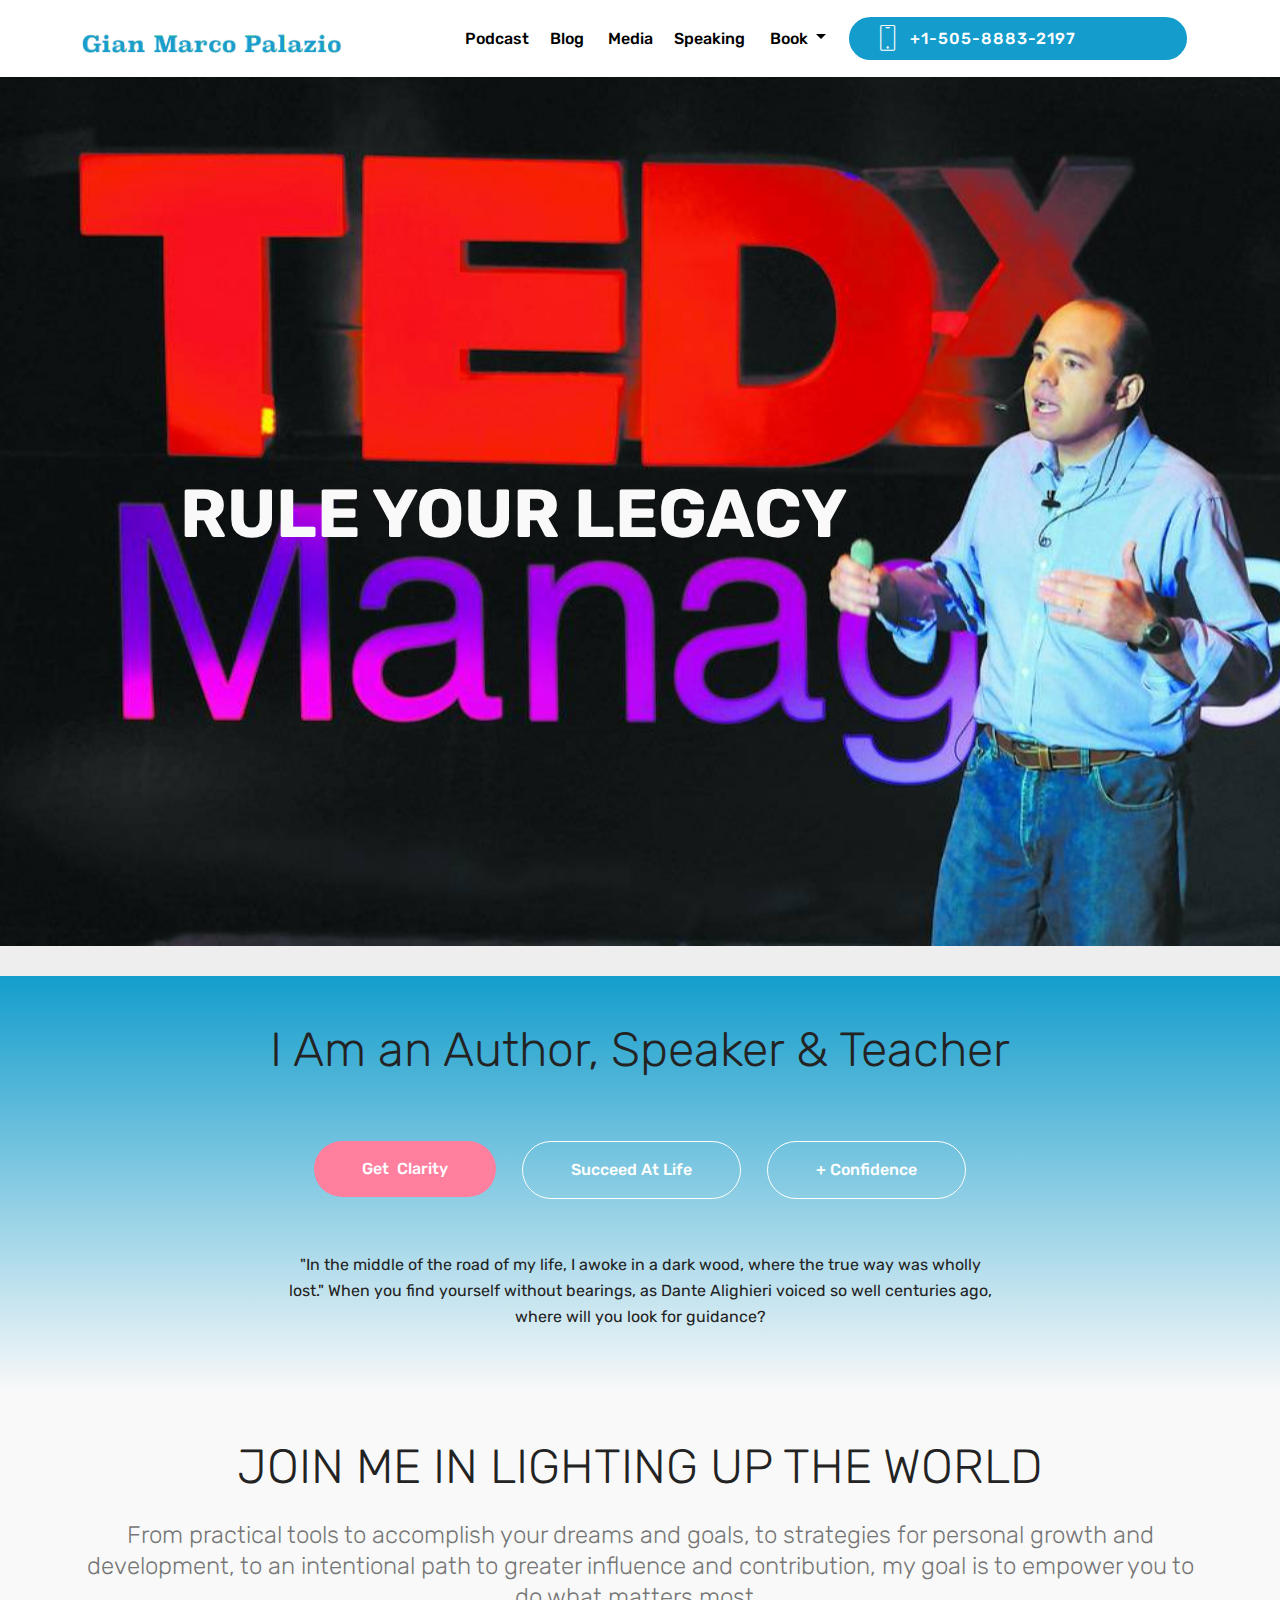
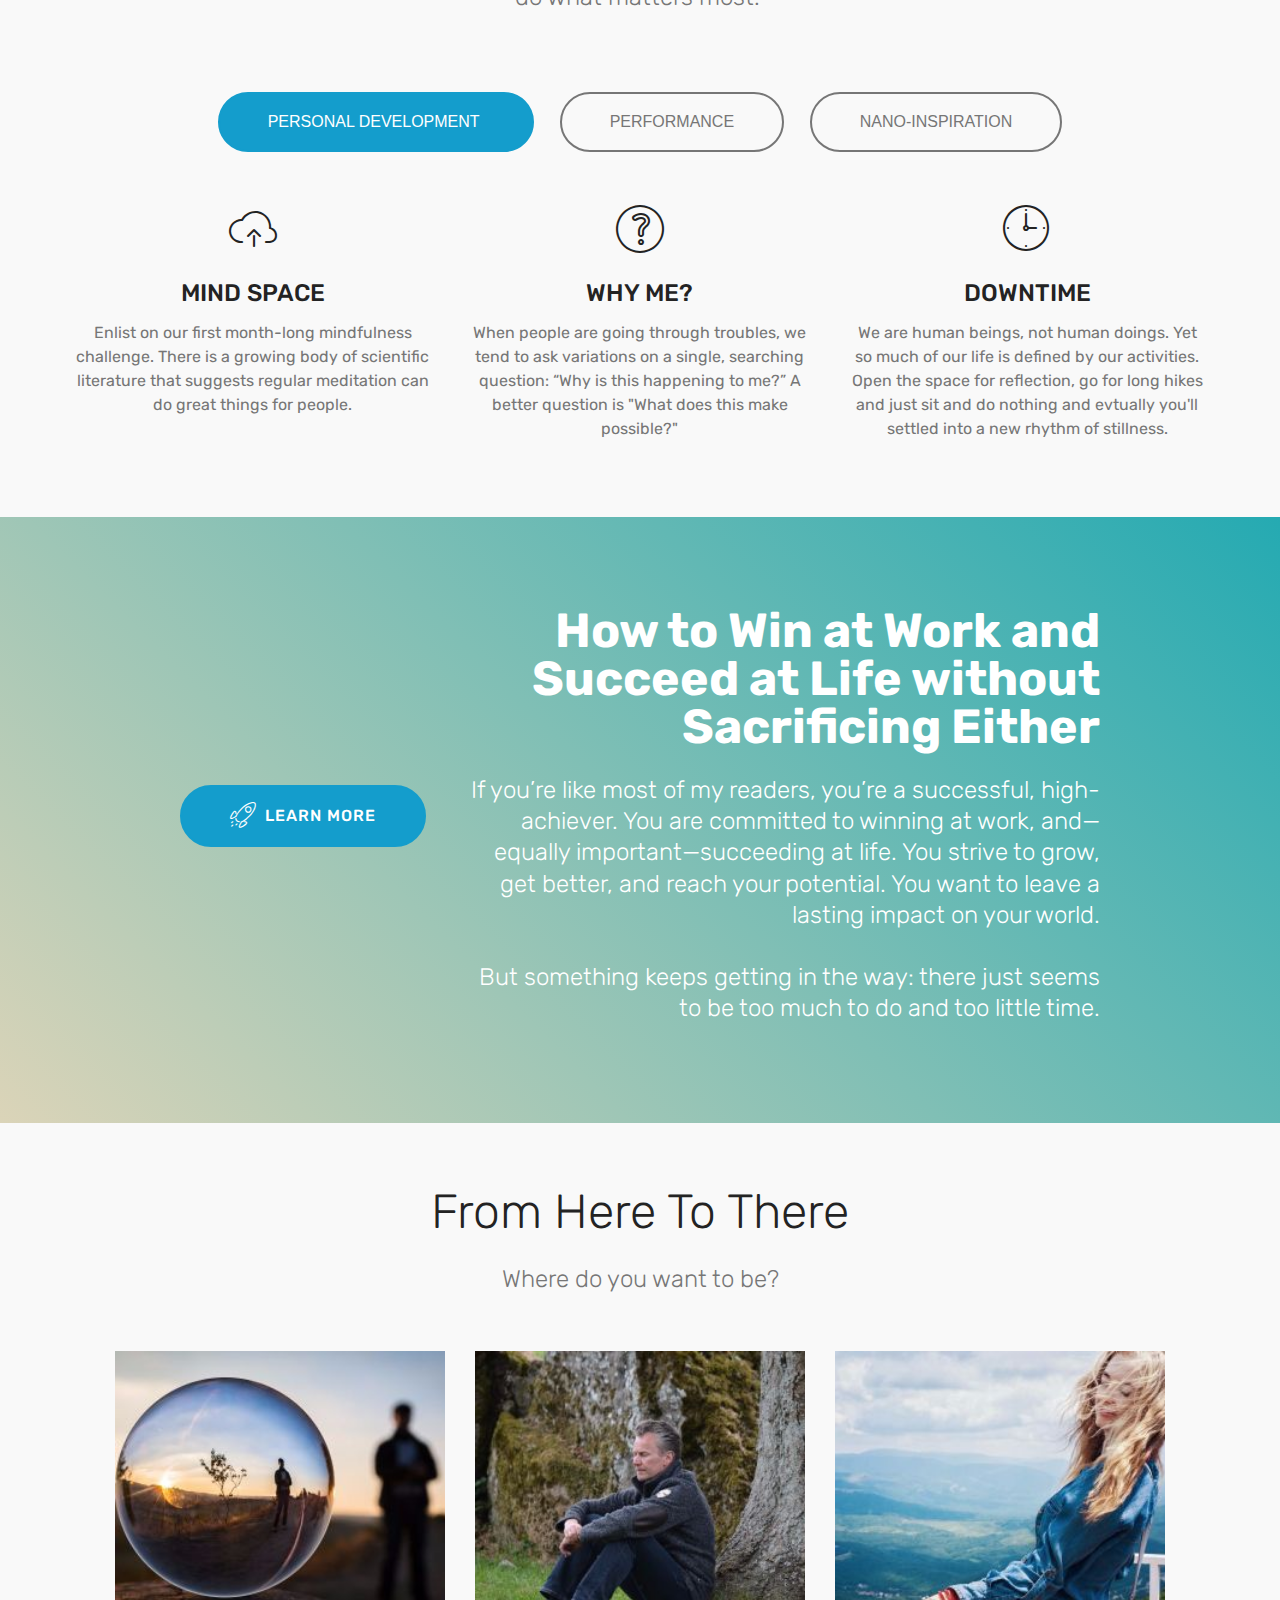
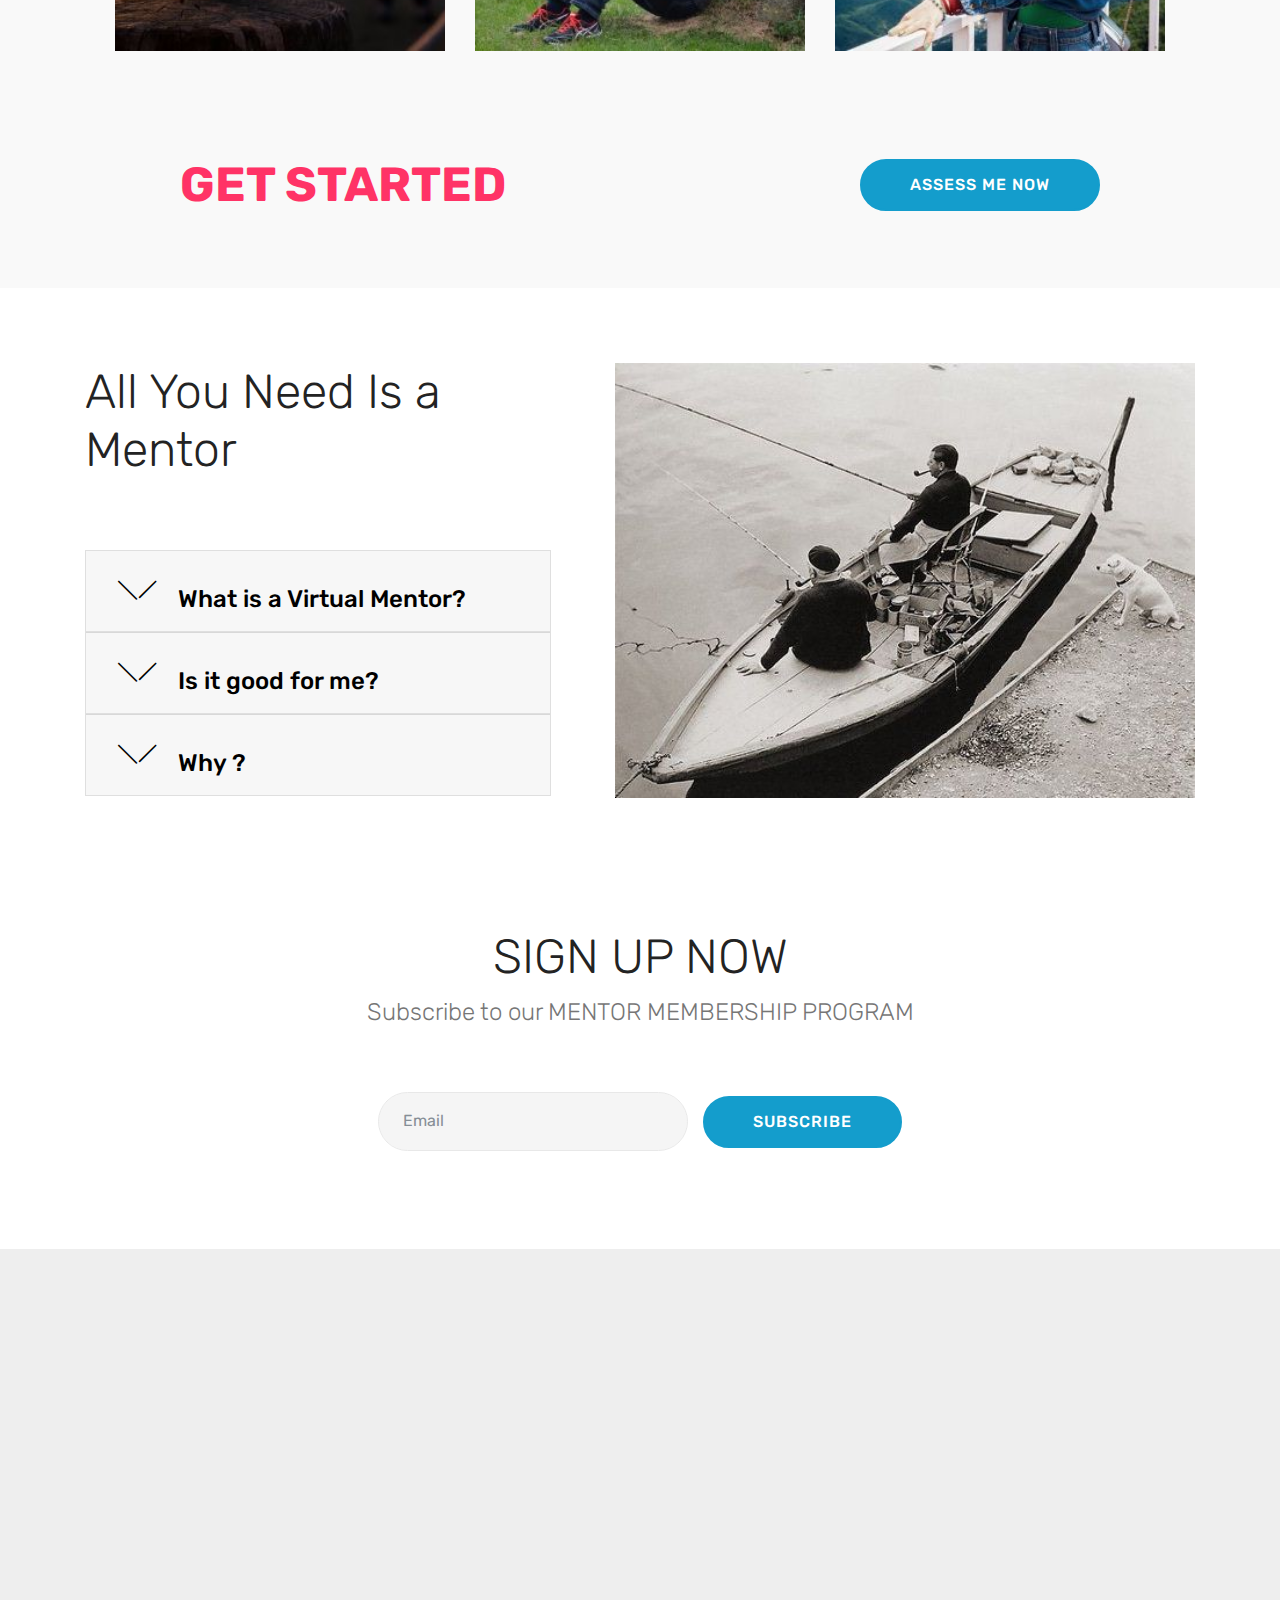
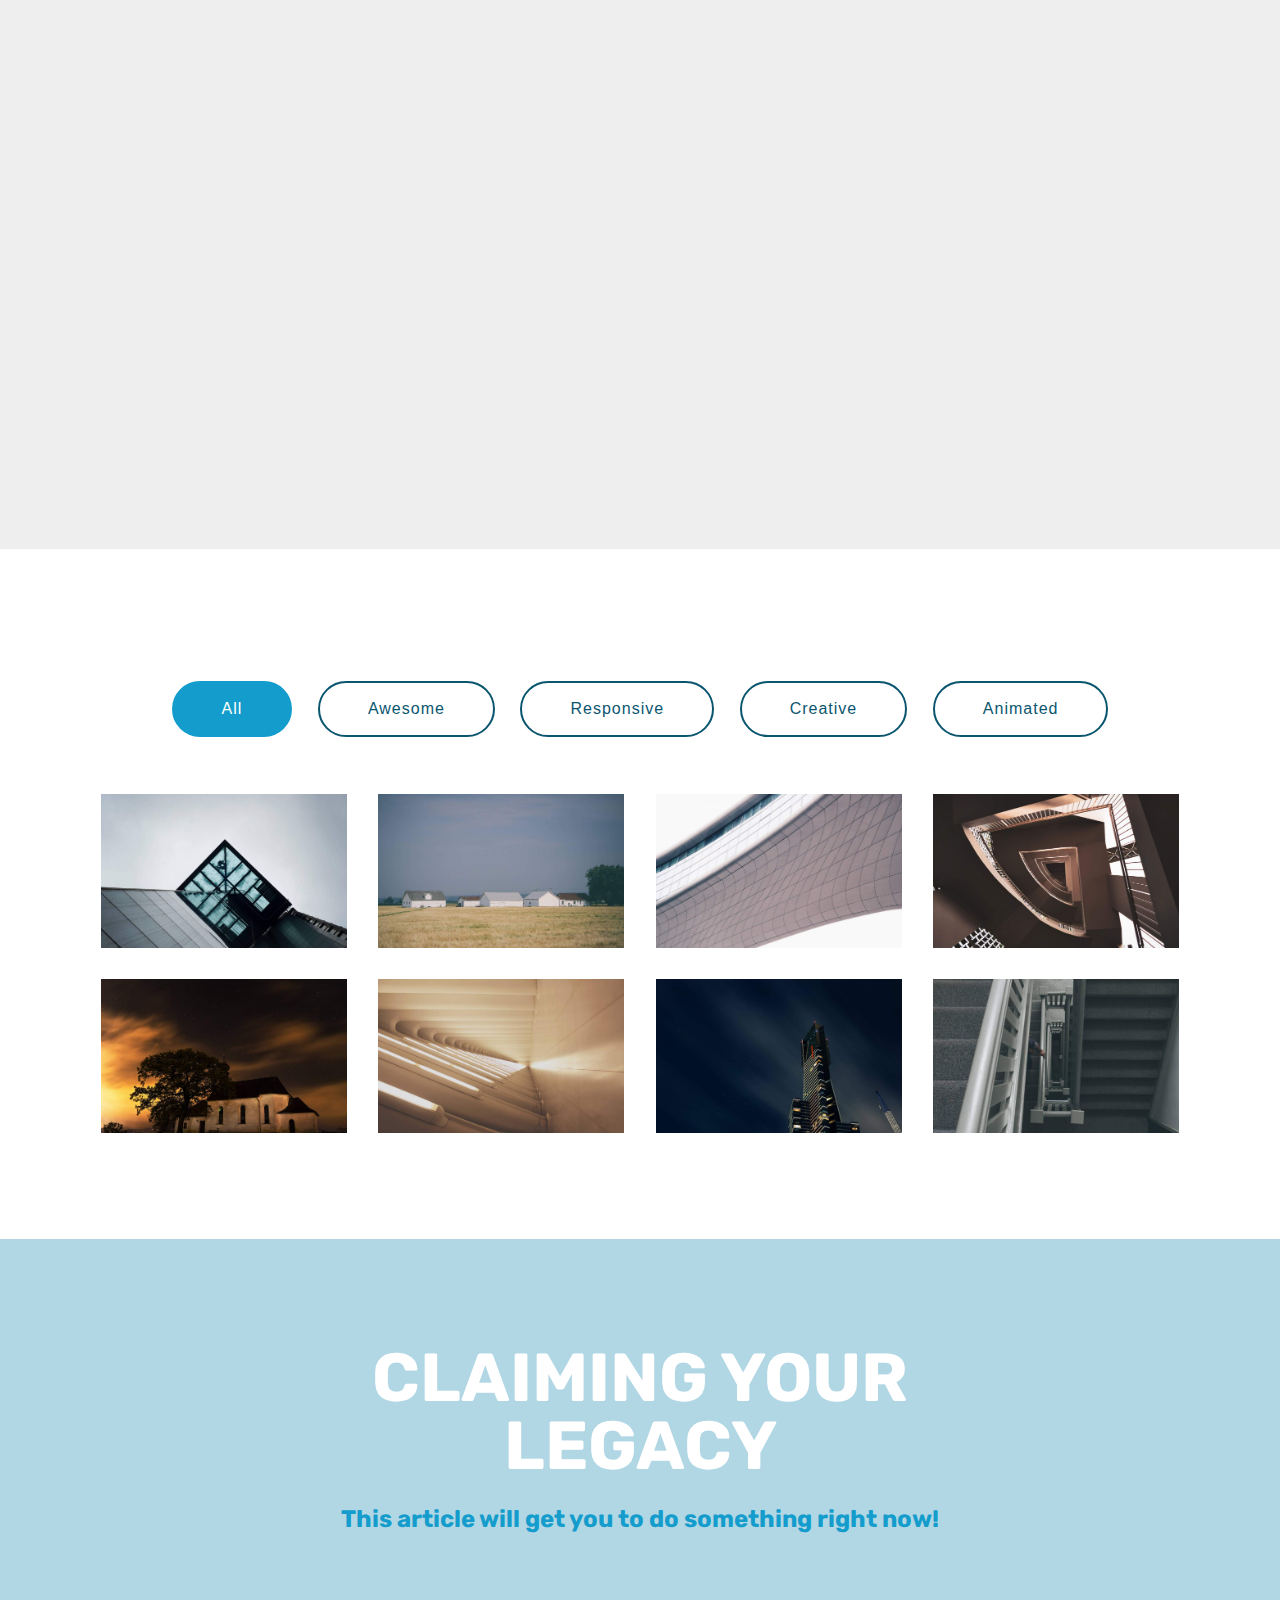
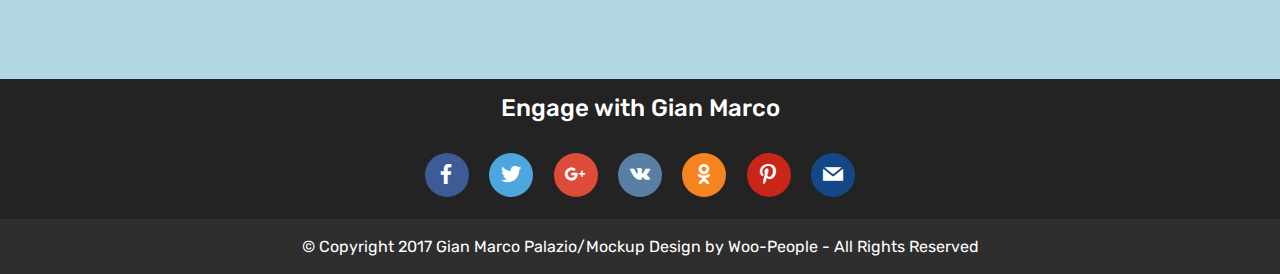
==== index.html @ 039337cd "create github pages" ====
<!DOCTYPE html>
<html>
<head>
  <!-- Site made with Mobirise Website Builder v4.3.0, https://mobirise.com -->
  <meta charset="UTF-8">
  <meta http-equiv="X-UA-Compatible" content="IE=edge">
  <meta name="generator" content="Mobirise v4.3.0, mobirise.com">
  <meta name="viewport" content="width=device-width, initial-scale=1">
  <link rel="shortcut icon" href="assets/images/logo-560x130.png" type="image/x-icon">
  <meta name="description" content="">
  <title>Home</title>
  <link rel="stylesheet" href="assets/web/assets/mobirise-icons/mobirise-icons.css">
  <link rel="stylesheet" href="assets/tether/tether.min.css">
  <link rel="stylesheet" href="assets/bootstrap/css/bootstrap.min.css">
  <link rel="stylesheet" href="assets/bootstrap/css/bootstrap-grid.min.css">
  <link rel="stylesheet" href="assets/bootstrap/css/bootstrap-reboot.min.css">
  <link rel="stylesheet" href="assets/dropdown/css/style.css">
  <link rel="stylesheet" href="assets/socicon/css/styles.css">
  <link rel="stylesheet" href="assets/theme/css/style.css">
  <link rel="stylesheet" href="assets/mobirise-gallery/style.css">
  <link rel="stylesheet" href="assets/mobirise/css/mbr-additional.css" type="text/css">
  
  
  
</head>
<body>
<section class="menu cid-qub9ygBDZw" once="menu" id="menu2-7" data-rv-view="1668">

    

    <nav class="navbar navbar-expand beta-menu navbar-dropdown align-items-center navbar-fixed-top navbar-toggleable-sm">
        <button class="navbar-toggler navbar-toggler-right" type="button" data-toggle="collapse" data-target="#navbarSupportedContent" aria-controls="navbarSupportedContent" aria-expanded="false" aria-label="Toggle navigation">
            <div class="hamburger">
                <span></span>
                <span></span>
                <span></span>
                <span></span>
            </div>
        </button>
        <div class="menu-logo">
            <div class="navbar-brand">
                <span class="navbar-logo">
                    <a href="https://mobirise.com">
                        <img src="assets/images/logo-560x130.png" alt="Mobirise" title="" media-simple="true" style="height: 3.8rem;">
                    </a>
                </span>
                
            </div>
        </div>
        <div class="collapse navbar-collapse" id="navbarSupportedContent">
            <ul class="navbar-nav nav-dropdown" data-app-modern-menu="true"><li class="nav-item">
                    <a class="nav-link link text-black display-4" href="http://demos.press75.com/album/albums/catlick-compilation/" target="_blank">
                        Podcast</a>
                </li><li class="nav-item">
                    <a class="nav-link link text-black display-4" href="http://demos.press75.com/wanderer/" target="_blank">
                        Blog&nbsp;</a>
                </li><li class="nav-item"><a class="nav-link link text-black display-4" href="http://demos.press75.com/folio/" target="_blank">Media</a></li><li class="nav-item dropdown"><a class="nav-link link text-black display-4" href="https://www.forbes.com/sites/johnhall/2015/03/08/thought-leadership-speakers-you-dont-want-to-miss-in-2015/#5413f3163653" target="_blank" aria-expanded="true">
                        Speaking&nbsp;</a></li>
                <li class="nav-item dropdown"><a class="nav-link link text-black dropdown-toggle display-4" href="http://demos.press75.com/wanderer/" target="_blank" data-toggle="dropdown-submenu" aria-expanded="false">Book&nbsp;</a><div class="dropdown-menu"><a class="text-black dropdown-item display-4" href="http://demos.press75.com/wanderer/" target="_blank" aria-expanded="false">Program</a></div></li></ul>
            <div class="navbar-buttons mbr-section-btn"><a class="btn btn-sm btn-primary display-4" href="assets/files/GMPD'sBook.pdf.pdf">
                    <span class="btn-icon mbri-mobile mbr-iconfont mbr-iconfont-btn">
                    </span>
                    +1-505-8883-2197 &nbsp; &nbsp; &nbsp; &nbsp; &nbsp; &nbsp; &nbsp; &nbsp;&nbsp;</a></div>
        </div>
    </nav>
</section>

<section class="engine"><a href="https://mobirise.co/j">design a website for free</a></section><section class="mbr-section info2 cid-qubhessPob" id="info2-c" data-rv-view="1670">

    

    

    <div class="container">
        <div class="row justify-content-center">
            <div class="media-container-column col-12 col-lg-3 col-md-4">
                
            </div>
            <div class="media-container-column title col-12 col-lg-7 col-md-6">
                
                
            </div>
        </div>
    </div>
</section>

<section class="header1 cid-quiFMX6337 mbr-fullscreen mbr-parallax-background" id="header1-y" data-rv-view="1673">

    

    

    <div class="container">
        <div class="row justify-content-md-center">
            <div class="mbr-white col-md-10">
                <h1 class="mbr-section-title align-center mbr-bold pb-3 mbr-fonts-style display-1">RULE YOUR LEGACY</h1>
                
                
                
            </div>
        </div>
    </div>

</section>

<section class="tabs2 cid-qubl2y67lJ" id="tabs2-e" data-rv-view="1676">

    

    
    <div class="container">
        <h2 class="mbr-section-title align-center pb-5 mbr-fonts-style display-2">I Am an Author, Speaker &amp; Teacher</h2>
        <div class="media-container-row">
            <div class="col-12 col-md-8">
                <ul class="nav nav-tabs" role="tablist">
                    <li class="nav-item"><a class="nav-link mbr-fonts-style active display-7" role="tab" data-toggle="tab" href="#tabs2-e_tab0" aria-expanded="true">Get &nbsp;Clarity</a></li>
                    <li class="nav-item"><a class="nav-link mbr-fonts-style active display-7" role="tab" data-toggle="tab" href="#tabs2-e_tab1" aria-expanded="true">Succeed At Life</a></li>
                    <li class="nav-item"><a class="nav-link mbr-fonts-style active display-7" role="tab" data-toggle="tab" href="#tabs2-e_tab2" aria-expanded="true">+ Confidence</a></li>
                    
                    
                    
                </ul>
                <div class="tab-content">
                    <div id="tab1" class="tab-pane in active" role="tabpanel">
                        <div class="row">
                            <div class="col-md-12">
                                <p class="mbr-text py-5 mbr-fonts-style display-7">
                                    "In the middle of the road of my life, I awoke in a dark wood, where the true way was wholly lost." When you find yourself without bearings, as Dante Alighieri voiced so well centuries ago, where will you look for guidance?</p>
                            </div>
                        </div>
                    </div>
                    <div id="tab2" class="tab-pane" role="tabpanel">
                        <div class="row">
                            <div class="col-md-12">
                                <p class="mbr-text py-5 mbr-fonts-style display-7">
                                    How to? Pursuing an idyllic life encourages us to look inward, awaken, engage with many illuminating practices, and decide for ourselves—in the I state our untapped human potential and the vast terrain of uncharted wonder that awaits us.</p>
                            </div>
                        </div>
                    </div>
                    <div id="tab3" class="tab-pane" role="tabpanel">
                        <div class="row">
                            <div class="col-md-12">
                                <p class="mbr-text py-5 mbr-fonts-style display-7">
                                    + Confidence offers timeless wisdom and inspiration for developing this courageous skill for whatever life presents us.</p>
                            </div>
                        </div>
                    </div>
                    <div id="tab4" class="tab-pane" role="tabpanel">
                        <div class="row">
                            <div class="col-md-12">
                                <p class="mbr-text py-5 mbr-fonts-style display-7">
                                    Mobirise gives you the freedom to develop as many websites as you like given the fact that it is a desktop app.
                                </p>
                            </div>
                        </div>
                    </div>
                    <div id="tab5" class="tab-pane" role="tabpanel">
                        <div class="row">
                            <div class="col-md-12">
                                <p class="mbr-text py-5 mbr-fonts-style display-7">
                                    Publish your website to a local drive, FTP or host on Amazon S3, Google Cloud, Github Pages. Don't be a hostage to just one platform or service provider.
                                </p>
                            </div>
                        </div>
                    </div>
                    <div id="tab6" class="tab-pane" role="tabpanel">
                        <div class="row">
                            <div class="col-md-12">
                                <p class="mbr-text py-5 mbr-fonts-style display-7">
                                    Just drop the blocks into the page, edit content inline and publish - no technical skills required.
                                </p>
                            </div>
                        </div>
                    </div>
                </div>
            </div>
        </div>
    </div>
</section>

<section class="tabs3 cid-quc2vbY0WB" id="tabs3-k" data-rv-view="1679">

    

    

    <div class="container">
        <h2 class="mbr-section-title align-center pb-3 mbr-fonts-style display-2">JOIN ME IN LIGHTING UP THE WORLD</h2>
        <h3 class="mbr-section-subtitle  display-5 align-center mbr-light mbr-fonts-style">From practical tools to accomplish your dreams and goals, to strategies for personal growth and development, to an intentional path to greater influence and contribution, my goal is to empower you to do what matters most.&nbsp;</h3>
    </div>
    <div class="container-fluid">
        <div class="row tabcont">
            <ul class="nav nav-tabs pt-3 mt-5" role="tablist">
                <li class="nav-item mbr-fonts-style"><a class="nav-link active" role="tab" data-toggle="tab" href="#tabs3-k_tab0" aria-expanded="true">
                        PERSONAL DEVELOPMENT&nbsp;</a></li>
                <li class="nav-item mbr-fonts-style"><a class="nav-link active" role="tab" data-toggle="tab" href="#tabs3-k_tab1" aria-expanded="true">
                        PERFORMANCE</a></li>
                <li class="nav-item mbr-fonts-style"><a class="nav-link active" role="tab" data-toggle="tab" href="#tabs3-k_tab2" aria-expanded="true">NANO-INSPIRATION</a></li>
                
                
                
            </ul>
        </div>
    </div>

    <div class="container">
        <div class="row px-1">
            <div class="tab-content">
                <div id="tab1" class="tab-pane in active mbr-table" role="tabpanel">
                    <div class="row tab-content-row">
                        <div class="col-xs-12 col-md-6 col-lg-4">
                            <div class="card-img ">
                                <span class="mbr-iconfont mbri-upload" media-simple="true"></span>
                            </div>
                            <h4 class="mbr-element-title  align-center mbr-fonts-style pb-2 display-5">
                                MIND SPACE</h4>
                            <p class="mbr-section-text  align-center mbr-fonts-style display-7">Enlist on our first month-long mindfulness challenge. There is a growing body of scientific literature that suggests regular meditation can do great things for people.</p>
                        </div>

                        <div class="col-xs-12 col-md-6 col-lg-4">
                            <div class="card-img ">
                                <span class="mbr-iconfont mbri-question" media-simple="true"></span>
                            </div>
                            <h4 class="mbr-element-title  align-center mbr-fonts-style pb-2 display-5">
                                WHY ME?</h4>
                            <p class="mbr-section-text  align-center mbr-fonts-style display-7">When people are going through troubles, we tend to ask variations on a single, searching question: “Why is this happening to me?” A better question is "What does this make possible?"</p>
                        </div>

                        <div class="col-xs-12 col-md-6 col-lg-4">
                            <div class="card-img ">
                                <span class="mbr-iconfont mbri-clock" media-simple="true"></span>
                            </div>
                            <h4 class="mbr-element-title  align-center mbr-fonts-style pb-2 display-5">
                                DOWNTIME</h4>
                            <p class="mbr-section-text  align-center mbr-fonts-style display-7">We are human beings, not human doings. Yet so much of our life is defined by our activities. Open the space for reflection, go for long hikes and just sit and do nothing and evtually you'll settled into a new rhythm of stillness.
                            </p>
                        </div>

                        
                    </div>
                </div>

                <div id="tab2" class="tab-pane  mbr-table" role="tabpanel">
                    <div class="row tab-content-row">
                        <div class="col-xs-12 col-md-6 col-lg-4">
                            <div class="card-img ">
                                <span class="mbr-iconfont mbri-magic-stick" media-simple="true"></span>
                            </div>
                            <h4 class="mbr-element-title  align-center mbr-fonts-style pb-2 display-5">
                                IT'S EASY AND SIMPLE
                            </h4>
                            <p class="mbr-section-text  align-center mbr-fonts-style display-7">When it comes to planning our time, reviewing our mission, and tracking our tasks, we basically need to know our end goal and prioritize daily tasks to get us closer to that goal.</p>
                        </div>

                        <div class="col-xs-12 col-md-6 col-lg-4">
                            <div class="card-img ">
                                <span class="mbr-iconfont mbri-idea" media-simple="true"></span>
                            </div>
                            <h4 class="mbr-element-title  align-center mbr-fonts-style pb-2 display-5">
                                GROWTH MINDSET</h4>
                            <p class="mbr-section-text  align-center mbr-fonts-style display-7">A growth mindset, requires powerful tweaks to the way you think that help you to get outside your comfort zone, do the things that scare you, and ultimately, achieve incredible things you may not have previously thought possible.</p>
                        </div>

                        <div class="col-xs-12 col-md-6 col-lg-4">
                            <div class="card-img ">
                                <span class="mbr-iconfont mbri-growing-chart" media-simple="true"></span>
                            </div>
                            <h4 class="mbr-element-title  align-center mbr-fonts-style pb-2 display-5">
                                STOP PROCRASTINATING&nbsp;</h4>
                            <p class="mbr-section-text  align-center mbr-fonts-style display-7">So when you get stuck, step back and ask yourself, “Why do I want to reach this goal again?” and find your reasons: To make more money, to feel fulfill, to take time off and not have this hanging over my head..
                            </p>
                        </div>

                        
                    </div>
                </div>

                <div id="tab3" class="tab-pane  mbr-table" role="tabpanel">
                    <div class="row tab-content-row">
                        <div class="col-xs-12 col-md-6 col-lg-4">
                            <div class="card-img ">
                                <span class="mbr-iconfont mbri-smile-face" media-simple="true"></span>
                            </div>
                            <h4 class="mbr-element-title  align-center mbr-fonts-style pb-2 display-5">
                                STALK YOUR THOUGHTS</h4>
                            <p class="mbr-section-text  align-center mbr-fonts-style display-7">“Make sure your worst enemy doesn’t live between your two ears.” -Laird Hamilton</p>
                        </div>

                        <div class="col-xs-12 col-md-6 col-lg-4">
                            <div class="card-img ">
                                <span class="mbr-iconfont mbri-gift" media-simple="true"></span>
                            </div>
                            <h4 class="mbr-element-title  align-center mbr-fonts-style pb-2 display-5">
                                GIFT THOUGHT</h4>
                            <p class="mbr-section-text  align-center mbr-fonts-style display-7">“A river cuts through rock, not because of its power, but because of its persistence.” —Jim Watkins</p>
                        </div>

                        <div class="col-xs-12 col-md-6 col-lg-4">
                            <div class="card-img ">
                                <span class="mbr-iconfont mbri-timer" media-simple="true"></span>
                            </div>
                            <h4 class="mbr-element-title  align-center mbr-fonts-style pb-2 display-5">
                                GO DO SOMETHING</h4>
                            <p class="mbr-section-text  align-center mbr-fonts-style display-7">“Don’t wait. The time will never be just right.” -Napoleon Hill</p>
                        </div>

                        
                    </div>
                </div>

                <div id="tab4" class="tab-pane  mbr-table" role="tabpanel">
                    <div class="row tab-content-row">
                        <div class="col-xs-12 col-md-6 col-lg-4">
                            <div class="card-img ">
                                <span class="mbri-responsive mbr-iconfont" media-simple="true"></span>
                            </div>
                            <h4 class="mbr-element-title  align-center mbr-fonts-style pb-2 display-5">
                                MOBILE FRIENDLY
                            </h4>
                            <p class="mbr-section-text  align-center mbr-fonts-style display-7">
                                No special actions required, all sites you make with Mobirise are mobile-friendly. You don't have to create a special mobile version of your site, it will adapt automagically.
                            </p>
                        </div>

                        <div class="col-xs-12 col-md-6 col-lg-4">
                            <div class="card-img ">
                                <span class="mbri-responsive mbr-iconfont" media-simple="true"></span>
                            </div>
                            <h4 class="mbr-element-title  align-center mbr-fonts-style pb-2 display-5">
                                MOBILE FRIENDLY
                            </h4>
                            <p class="mbr-section-text  align-center mbr-fonts-style display-7">
                                No special actions required, all sites you make with Mobirise are mobile-friendly. You don't have to create a special mobile version of your site, it will adapt automagically.
                            </p>
                        </div>

                        <div class="col-xs-12 col-md-6 col-lg-4">
                            <div class="card-img ">
                                <span class="mbri-responsive mbr-iconfont" media-simple="true"></span>
                            </div>
                            <h4 class="mbr-element-title  align-center mbr-fonts-style pb-2 display-5">
                                MOBILE FRIENDLY
                            </h4>
                            <p class="mbr-section-text  align-center mbr-fonts-style display-7">
                                No special actions required, all sites you make with Mobirise are mobile-friendly. You don't have to create a special mobile version of your site, it will adapt automagically.
                            </p>
                        </div>

                        
                    </div>
                </div>

                <div id="tab5" class="tab-pane  mbr-table" role="tabpanel">
                    <div class="row tab-content-row">
                        <div class="col-xs-12 col-md-6 col-lg-4">
                            <div class="card-img ">
                                <span class="mbri-bootstrap mbr-iconfont" media-simple="true"></span>
                            </div>
                            <h4 class="mbr-element-title  align-center mbr-fonts-style pb-2 display-5">
                                IT'S EASY AND SIMPLE
                            </h4>
                            <p class="mbr-section-text  align-center mbr-fonts-style display-7">
                                Cut down the development time with drag-and-drop website builder. Drop the blocks into the page, edit content inline and publish - no technical skills required.
                            </p>
                        </div>

                        <div class="col-xs-12 col-md-6 col-lg-4">
                            <div class="card-img ">
                                <span class="mbri-bootstrap mbr-iconfont" media-simple="true"></span>
                            </div>
                            <h4 class="mbr-element-title  align-center mbr-fonts-style pb-2 display-5">
                                IT'S EASY AND SIMPLE
                            </h4>
                            <p class="mbr-section-text  align-center mbr-fonts-style display-7">
                                Cut down the development time with drag-and-drop website builder. Drop the blocks into the page, edit content inline and publish - no technical skills required.
                            </p>
                        </div>

                        <div class="col-xs-12 col-md-6 col-lg-4">
                            <div class="card-img ">
                                <span class="mbri-bootstrap mbr-iconfont" media-simple="true"></span>
                            </div>
                            <h4 class="mbr-element-title  align-center mbr-fonts-style pb-2 display-5">
                                IT'S EASY AND SIMPLE
                            </h4>
                            <p class="mbr-section-text  align-center mbr-fonts-style display-7">
                                Cut down the development time with drag-and-drop website builder. Drop the blocks into the page, edit content inline and publish - no technical skills required.
                            </p>
                        </div>

                        
                    </div>
                </div>

                <div id="tab6" class="tab-pane  mbr-table" role="tabpanel">
                    <div class="row tab-content-row">
                        <div class="col-xs-12 col-md-6 col-lg-4">
                            <div class="card-img ">
                                <span class="mbri-extension mbr-iconfont" media-simple="true"></span>
                            </div>
                            <h4 class="mbr-element-title  align-center mbr-fonts-style pb-2 display-5">
                                TRENDY WEBSITE BLOCKS
                            </h4>
                            <p class="mbr-section-text  align-center mbr-fonts-style display-7">
                                Choose from the large selection  pre-made blocks - full-screen intro, bootstrap carousel, slider, responsive image gallery with, parallax scrolling, sticky header and more.
                            </p>
                        </div>

                        <div class="col-xs-12 col-md-6 col-lg-4">
                            <div class="card-img ">
                                <span class="mbri-extension mbr-iconfont" media-simple="true"></span>
                            </div>
                            <h4 class="mbr-element-title  align-center mbr-fonts-style pb-2 display-5">
                                TRENDY WEBSITE BLOCKS
                            </h4>
                            <p class="mbr-section-text  align-center mbr-fonts-style display-7">
                                Choose from the large selection  pre-made blocks - full-screen intro, bootstrap carousel, slider, responsive image gallery with, parallax scrolling, sticky header and more.
                            </p>
                        </div>

                        <div class="col-xs-12 col-md-6 col-lg-4">
                            <div class="card-img ">
                                <span class="mbri-extension mbr-iconfont" media-simple="true"></span>
                            </div>
                            <h4 class="mbr-element-title  align-center mbr-fonts-style pb-2 display-5">
                                TRENDY WEBSITE BLOCKS
                            </h4>
                            <p class="mbr-section-text  align-center mbr-fonts-style display-7">
                                Choose from the large selection  pre-made blocks - full-screen intro, bootstrap carousel, slider, responsive image gallery with, parallax scrolling, sticky header and more.
                            </p>
                        </div>

                        
                    </div>
                </div>
            </div>
        </div>
    </div>
</section>

<section class="mbr-section info2 cid-qubFY4Fvtp" id="info2-g" data-rv-view="1682">

    

    

    <div class="container">
        <div class="row justify-content-center">
            <div class="media-container-column col-12 col-lg-3 col-md-4">
                <div class="mbr-section-btn align-left py-4"><a class="btn btn-primary display-4" href="https://www.youtube.com/user/TonyRobbinsLive" target="_blank"><span class="mbri-rocket mbr-iconfont mbr-iconfont-btn"></span>
                    LEARN MORE
                    </a></div>
            </div>
            <div class="media-container-column title col-12 col-lg-7 col-md-6">
                <h2 class="align-right mbr-bold mbr-white pb-3 mbr-fonts-style display-2">How to Win at Work and Succeed at Life without Sacrificing Either</h2>
                <h3 class="mbr-section-subtitle align-right mbr-light mbr-white mbr-fonts-style display-5">If you’re like most of my readers, you’re a successful, high-achiever. You are committed to winning at work, and—equally important—succeeding at life. You strive to grow, get better, and reach your potential. You want to leave a lasting impact on your world.<div><br></div><div>But something keeps getting in the way: there just seems to be too much to do and too little time.</div></h3>
            </div>
        </div>
    </div>
</section>

<section class="features15 cid-qugzU3xM8T" id="features15-q" data-rv-view="1685">

    

    
    <div class="container">
        <h2 class="mbr-section-title pb-3 align-center mbr-fonts-style display-2">
            From Here To There</h2>
        <h3 class="mbr-section-subtitle display-5 align-center mbr-fonts-style">
            Where do you want to be?</h3>

        <div class="media-container-row container pt-5 mt-2">

            <div class="col-12 col-md-6 mb-4 col-lg-4">
                <div class="card flip-card p-5 align-center">
                    <div class="card-front card_cont">
                        <img src="assets/images/reflection-a-300x250.jpg" alt="Mobirise" title="" media-simple="true">
                    </div>
                    <div class="card_back card_cont">
                        <h4 class="card-title display-5 py-2 mbr-fonts-style">
                            Current State</h4>
                        <p class="mbr-text mbr-fonts-style display-7">Do you focus on improving your life? Are you in a peak state of health, feeling full of vitality? Now move on to other areas: personal finance &amp; relationships. Are you on the right track to achieve financial freedom? &nbsp;... &nbsp;something you enjoy? Are you in harmony + connected with others?</p>
                    </div>
                </div>
            </div>

            <div class="col-12 col-md-6 mb-4 col-lg-4">
                
                <div class="card flip-card p-5 align-center">
                    <div class="card-front card_cont">
                        <img src="assets/images/stillness-rectangle-300x250.jpg" alt="Mobirise" title="" media-simple="true">
                    </div>
                    <div class="card_back card_cont">
                        <h4 class="card-title py-2 mbr-fonts-style display-5">
                            Stillness</h4>
                        <p class="mbr-text mbr-fonts-style display-7">To live a balanced life you need &nbsp;to review each facet of your life, and rate its relative quality level, so you can uncover which areas need more attention than others. Keeping it all in balance can be tricky. &nbsp;To get &nbsp;from here (the now) to there (desired state) requires presence.</p>
                    </div>
                </div>
            </div>
            
            <div class="col-12 col-md-6 mb-4 col-lg-4">
                <div class="card flip-card p-5 align-center">
                    <div class="card-front card_cont">
                        <img src="assets/images/illumination-rectangle-1-300x250.jpg" alt="Mobirise" title="" media-simple="true">
                    </div>
                    <div class="card_back card_cont">
                        <h4 class="card-title py-2 mbr-fonts-style display-5">
                            Illumination</h4>
                        <p class="mbr-text mbr-fonts-style display-7">"I am the captain of my soul and therefore the chief architect in &nbsp;designing my life." You'll need a map to get you from here to there. <br>Go ahead and take an assessment now to measure the distance to your desired state. Navigate the journey of life with illumination!&nbsp;</p>
                    </div>
                </div> 
            </div>

            
        </div>
</div></section>

<section class="mbr-section info1 cid-quh2Ra5hfZ" id="info1-s" data-rv-view="1688">

    

    
    <div class="container">
        <div class="row justify-content-center">
            <div class="media-container-column title col-12 col-lg-7 col-md-6">
                
                <h2 class="align-left mbr-bold mbr-fonts-style display-2">
                    GET STARTED</h2>
            </div>
            <div class="media-container-column col-12 col-lg-3 col-md-4">
                <div class="mbr-section-btn align-right py-4"><a class="btn btn-primary display-4" href="https://www.typeform.com/tour/#build" target="_blank">ASSESS ME NOW</a></div>
            </div>
        </div>
    </div>
</section>

<section class="toggle2 cid-qucdGpM854" id="toggle2-l" data-rv-view="1691">
    
        

    
        <div class="container">
            <div class="media-container-row">
                    <div class="toggle-content">
                        <h2 class="mbr-section-title pb-3 align-left mbr-fonts-style display-2">All You Need Is a Mentor</h2>
                        
                        <div id="bootstrap-toggle" class="toggle-panel accordionStyles tab-content pt-5 mt-2">
                            <div class="card">
                                <div class="card-header" role="tab" id="headingOne">
                                    <a role="button" class="collapsed panel-title text-black" data-toggle="collapse" data-parent="#accordion" data-core="" href="#collapse1_7" aria-expanded="false" aria-controls="collapse1">
                                        <h4 class="mbr-fonts-style display-5">
                                            <span class="sign mbr-iconfont mbri-arrow-down inactive"></span> What is a Virtual Mentor?
                                        </h4>
                                    </a>
                                </div>
                                <div id="collapse1_7" class="panel-collapse noScroll collapse" role="tabpanel" aria-labelledby="headingOne">
                                    <div class="panel-body p-4">
                                        <p class="mbr-fonts-style panel-text display-7">A virtual mentor, helps you navigate the challenges of work and life, so that you can succeed at both.</p>
                                    </div>
                                </div>
                            </div>
                            <div class="card">
                                <div class="card-header" role="tab" id="headingTwo">
                                    <a role="button" class="collapsed panel-title text-black" data-toggle="collapse" data-parent="#accordion" data-core="" href="#collapse2_7" aria-expanded="false" aria-controls="collapse2">
                                        <h4 class="mbr-fonts-style display-5">
                                            <span class="sign mbr-iconfont mbri-arrow-down inactive"></span> Is it good for me?
                                        </h4>
                                    </a>
                                </div>
                                <div id="collapse2_7" class="panel-collapse noScroll collapse" role="tabpanel" aria-labelledby="headingTwo">
                                    <div class="panel-body p-4">
                                        <p class="mbr-fonts-style panel-text display-7">You don’t have to continue to feel overwhelmed. And, you don’t have to choose between success in your business, and success in your personal life. You can reach your potential in all areas of your life.</p>
                                    </div>
                                </div>
                            </div>
                            <div class="card">
                                <div class="card-header" role="tab" id="headingThree">
                                    <a role="button" class="collapsed panel-title text-black" data-toggle="collapse" data-parent="#accordion" data-core="" href="#collapse3_7" aria-expanded="true" aria-controls="collapse3">
                                        <h4 class="mbr-fonts-style display-5">
                                            <span class="sign mbr-iconfont mbri-arrow-down inactive"></span> Why ?
                                        </h4>
                                    </a>
                                </div>
                                <div id="collapse3_7" class="panel-collapse noScroll collapse" role="tabpanel" aria-labelledby="headingThree">
                                    <div class="panel-body p-4">
                                        <p class="mbr-fonts-style panel-text display-7">* So you don't feel like life is coming at you faster than you can manage it.<br>* So you don't fear the important things are falling through the cracks.<br>* So you don't worry your running out of time.<br>* So you don't wish you had someone to guide you along the way.<br></p>
                                    </div>
                                </div>
                            </div>
                            
                            
                            
                        </div>
                    </div>
                <div class="mbr-figure" style="width: 130%;">
                     <img src="assets/images/manmentor-500x375.jpg" alt="Mobirise" title="" media-simple="true">
                </div>
            </div>
        </div>
</section>

<section class="mbr-section form3 cid-quci70ftyF" id="form3-m" data-rv-view="1694">

    

    

    <div class="container">
        <div class="row justify-content-center">
            <div class="title col-12 col-lg-8">
                <h2 class="align-center pb-2 mbr-fonts-style display-2">
                    SIGN UP NOW</h2>
                <h3 class="mbr-section-subtitle align-center pb-5 mbr-light mbr-fonts-style display-5">
                    Subscribe to our MENTOR MEMBERSHIP PROGRAM</h3>
            </div>
        </div>

        <div class="row py-2 justify-content-center">
            <div class="col-12 col-lg-6  col-md-8 " data-form-type="formoid">
                <div data-form-alert="" hidden="">
                        Thanks for filling out the form!
                </div>
                <form class="mbr-form" action="https://mobirise.com/" method="post" data-form-title="Mobirise Form"><input type="hidden" data-form-email="true" value="5duB4sz4ggd+uWf5xD73DbcnpwoSN2TggwtYP/fQwmoNvAbUEZ6o6pCLEwfu9OUwke0qetLWQ+piXlLw5ycb48/cyhmsL5cAJ7LdIPasda+KQaNzXl1A71bszk+C0EEx">
                    <div class="mbr-subscribe input-group">
                        <input class="form-control" type="email" name="email" placeholder="Email" data-form-field="Email" required="" id="email-form3-m">
                        <span class="input-group-btn"><button href="" type="submit" class="btn btn-primary display-4">SUBSCRIBE</button></span>
                    </div>
                </form>
            </div>
        </div>
    </div>
</section>

<section class="header9 cid-qubZdxabzN mbr-fullscreen mbr-parallax-background" id="header9-j" data-rv-view="1697">

    

    

    <div class="container">
        <div class="media-container-column mbr-white col-md-8">
            <h1 class="mbr-section-title align-left mbr-bold pb-3 mbr-fonts-style display-1"></h1>
            <h3 class="mbr-section-subtitle align-left mbr-light pb-3 mbr-fonts-style display-2"></h3>
            <p class="mbr-text align-left pb-3 mbr-fonts-style display-5"></p>
            
        </div>
    </div>

    
</section>

<section class="mbr-gallery mbr-slider-carousel cid-qw6AmDMhZe" id="gallery2-14" data-rv-view="1700">

    

    <div class="container">
        <div><!-- Filter --><div class="mbr-gallery-filter container gallery-filter-active"><ul><li class="mbr-gallery-filter-all active"><a class="btn btn-md btn-primary-outline" href="">All</a></li></ul></div><!-- Gallery --><div class="mbr-gallery-row"><div class="mbr-gallery-layout-default"><div><div><div class="mbr-gallery-item mbr-gallery-item--p2" data-video-url="false" data-tags="Awesome"><div href="#lb-gallery2-14" data-slide-to="0" data-toggle="modal"><img src="assets/images/gallery00.jpg" alt=""><span class="icon-focus"></span></div></div><div class="mbr-gallery-item mbr-gallery-item--p2" data-video-url="false" data-tags="Responsive"><div href="#lb-gallery2-14" data-slide-to="1" data-toggle="modal"><img src="assets/images/gallery01.jpg" alt=""><span class="icon-focus"></span></div></div><div class="mbr-gallery-item mbr-gallery-item--p2" data-video-url="false" data-tags="Creative"><div href="#lb-gallery2-14" data-slide-to="2" data-toggle="modal"><img src="assets/images/gallery02.jpg" alt=""><span class="icon-focus"></span></div></div><div class="mbr-gallery-item mbr-gallery-item--p2" data-video-url="false" data-tags="Animated"><div href="#lb-gallery2-14" data-slide-to="3" data-toggle="modal"><img src="assets/images/gallery03.jpg" alt=""><span class="icon-focus"></span></div></div><div class="mbr-gallery-item mbr-gallery-item--p2" data-video-url="false" data-tags="Awesome"><div href="#lb-gallery2-14" data-slide-to="4" data-toggle="modal"><img src="assets/images/gallery04.jpg" alt=""><span class="icon-focus"></span></div></div><div class="mbr-gallery-item mbr-gallery-item--p2" data-video-url="false" data-tags="Awesome"><div href="#lb-gallery2-14" data-slide-to="5" data-toggle="modal"><img src="assets/images/gallery05.jpg" alt=""><span class="icon-focus"></span></div></div><div class="mbr-gallery-item mbr-gallery-item--p2" data-video-url="false" data-tags="Responsive"><div href="#lb-gallery2-14" data-slide-to="6" data-toggle="modal"><img src="assets/images/gallery06.jpg" alt=""><span class="icon-focus"></span></div></div><div class="mbr-gallery-item mbr-gallery-item--p2" data-video-url="false" data-tags="Animated"><div href="#lb-gallery2-14" data-slide-to="7" data-toggle="modal"><img src="assets/images/gallery07.jpg" alt=""><span class="icon-focus"></span></div></div></div></div><div class="clearfix"></div></div></div><!-- Lightbox --><div data-app-prevent-settings="" class="mbr-slider modal fade carousel slide" tabindex="-1" data-keyboard="true" data-interval="false" id="lb-gallery2-14"><div class="modal-dialog"><div class="modal-content"><div class="modal-body"><div class="carousel-inner"><div class="carousel-item active"><img src="assets/images/gallery00.jpg" alt=""></div><div class="carousel-item"><img src="assets/images/gallery01.jpg" alt=""></div><div class="carousel-item"><img src="assets/images/gallery02.jpg" alt=""></div><div class="carousel-item"><img src="assets/images/gallery03.jpg" alt=""></div><div class="carousel-item"><img src="assets/images/gallery04.jpg" alt=""></div><div class="carousel-item"><img src="assets/images/gallery05.jpg" alt=""></div><div class="carousel-item"><img src="assets/images/gallery06.jpg" alt=""></div><div class="carousel-item"><img src="assets/images/gallery07.jpg" alt=""></div></div><a class="carousel-control carousel-control-prev" role="button" data-slide="prev" href="#lb-gallery2-14"><span class="mbri-left mbr-iconfont" aria-hidden="true"></span><span class="sr-only">Previous</span></a><a class="carousel-control carousel-control-next" role="button" data-slide="next" href="#lb-gallery2-14"><span class="mbri-right mbr-iconfont" aria-hidden="true"></span><span class="sr-only">Next</span></a><a class="close" href="#" role="button" data-dismiss="modal"><span class="sr-only">Close</span></a></div></div></div></div></div>
    </div>

</section>

<section class="mbr-section content5 cid-qwahkrEOhs mbr-parallax-background" id="content5-1z" data-rv-view="1735">

    

    <div class="mbr-overlay" style="opacity: 0.4; background-color: rgb(85, 180, 212);">
    </div>

    <div class="container">
        <div class="media-container-row">
            <div class="title col-12 col-md-8">
                <h2 class="align-center mbr-bold mbr-white pb-3 mbr-fonts-style display-1">CLAIMING YOUR LEGACY</h2>
                <h3 class="mbr-section-subtitle align-center mbr-light mbr-white pb-3 mbr-fonts-style display-5"><strong>This article will get you to do something right now!</strong></h3>
                
                
            </div>
        </div>
    </div>
</section>

<section class="cid-quiL5qiMAC" id="social-buttons3-z" data-rv-view="1738">
    
    

    

    <div class="container">
        <div class="media-container-row">
            <div class="col-md-8 align-center">
                <h2 class="pb-3 mbr-section-title mbr-fonts-style display-5">
                    Engage with Gian Marco</h2>
                <div>
                    <div class="mbr-social-likes">
                        <span class="btn btn-social socicon-bg-facebook facebook mx-2" title="Share link on Facebook">
                            <i class="socicon socicon-facebook"></i>
                        </span>
                        <span class="btn btn-social twitter socicon-bg-twitter mx-2" title="Share link on Twitter">
                            <i class="socicon socicon-twitter"></i>
                        </span>
                        <span class="btn btn-social plusone socicon-bg-googleplus mx-2" title="Share link on Google+">
                            <i class="socicon socicon-googleplus"></i>
                        </span>
                        <span class="btn btn-social vkontakte socicon-bg-vkontakte mx-2" title="Share link on VKontakte">
                            <i class="socicon socicon-vkontakte"></i>
                        </span>
                        <span class="btn btn-social odnoklassniki socicon-bg-odnoklassniki mx-2" title="Share link on Odnoklassniki">
                            <i class="socicon socicon-odnoklassniki"></i>
                        </span>
                        <span class="btn btn-social pinterest socicon-bg-pinterest mx-2" title="Share link on Pinterest">
                            <i class="socicon socicon-pinterest"></i>
                        </span>
                        <span class="btn btn-social mailru socicon-bg-mail mx-2" title="Share link on Mailru">
                            <i class="socicon socicon-mail"></i>
                        </span>
                    </div>
                </div>
            </div>
        </div>
    </div>
</section>

<section once="" class="cid-qucn7obHKq" id="footer6-p" data-rv-view="1741">

    

    

    <div class="container">
        <div class="media-container-row align-center mbr-white">
            <div class="col-12">
                <p class="mbr-text mb-0 mbr-fonts-style display-7">
                    © Copyright 2017 Gian Marco Palazio/Mockup Design by Woo-People - All Rights Reserved
                </p>
            </div>
        </div>
    </div>
</section>


  <script src="assets/web/assets/jquery/jquery.min.js"></script>
  <script src="assets/popper/popper.min.js"></script>
  <script src="assets/tether/tether.min.js"></script>
  <script src="assets/bootstrap/js/bootstrap.min.js"></script>
  <script src="assets/smooth-scroll/smooth-scroll.js"></script>
  <script src="assets/dropdown/js/script.min.js"></script>
  <script src="assets/touch-swipe/jquery.touch-swipe.min.js"></script>
  <script src="assets/jarallax/jarallax.min.js"></script>
  <script src="assets/masonry/masonry.pkgd.min.js"></script>
  <script src="assets/imagesloaded/imagesloaded.pkgd.min.js"></script>
  <script src="assets/social-likes/social-likes.js"></script>
  <script src="assets/jquery-mb-vimeo_player/jquery.mb.vimeo_player.js"></script>
  <script src="assets/bootstrap-carousel-swipe/bootstrap-carousel-swipe.js"></script>
  <script src="assets/theme/js/script.js"></script>
  <script src="assets/mobirise-slider-video/script.js"></script>
  <script src="assets/mobirise-gallery/player.min.js"></script>
  <script src="assets/mobirise-gallery/script.js"></script>
  <script src="assets/formoid/formoid.min.js"></script>
  
  
</body>
</html>
---- assets/web/assets/mobirise-icons/mobirise-icons.css ----
@font-face {
  font-family: 'MobiriseIcons';
  src:  url('mobirise-icons.eot?spat4u');
  src:  url('mobirise-icons.eot?spat4u#iefix') format('embedded-opentype'),
    url('mobirise-icons.ttf?spat4u') format('truetype'),
    url('mobirise-icons.woff?spat4u') format('woff'),
    url('mobirise-icons.svg?spat4u#MobiriseIcons') format('svg');
  font-weight: normal;
  font-style: normal;
}

[class^="mbri-"], [class*=" mbri-"] {
  /* use !important to prevent issues with browser extensions that change fonts */
  font-family: MobiriseIcons !important;
  speak: none;
  font-style: normal;
  font-weight: normal;
  font-variant: normal;
  text-transform: none;
  line-height: 1;

  /* Better Font Rendering =========== */
  -webkit-font-smoothing: antialiased;
  -moz-osx-font-smoothing: grayscale;
}

.mbri-add-submenu:before {
  content: "\e900";
}
.mbri-alert:before {
  content: "\e901";
}
.mbri-align-center:before {
  content: "\e902";
}
.mbri-align-justify:before {
  content: "\e903";
}
.mbri-align-left:before {
  content: "\e904";
}
.mbri-align-right:before {
  content: "\e905";
}
.mbri-android:before {
  content: "\e906";
}
.mbri-apple:before {
  content: "\e907";
}
.mbri-arrow-down:before {
  content: "\e908";
}
.mbri-arrow-next:before {
  content: "\e909";
}
.mbri-arrow-prev:before {
  content: "\e90a";
}
.mbri-arrow-up:before {
  content: "\e90b";
}
.mbri-bold:before {
  content: "\e90c";
}
.mbri-bookmark:before {
  content: "\e90d";
}
.mbri-bootstrap:before {
  content: "\e90e";
}
.mbri-briefcase:before {
  content: "\e90f";
}
.mbri-browse:before {
  content: "\e910";
}
.mbri-bulleted-list:before {
  content: "\e911";
}
.mbri-calendar:before {
  content: "\e912";
}
.mbri-camera:before {
  content: "\e913";
}
.mbri-cart-add:before {
  content: "\e914";
}
.mbri-cart-full:before {
  content: "\e915";
}
.mbri-cash:before {
  content: "\e916";
}
.mbri-change-style:before {
  content: "\e917";
}
.mbri-chat:before {
  content: "\e918";
}
.mbri-clock:before {
  content: "\e919";
}
.mbri-close:before {
  content: "\e91a";
}
.mbri-cloud:before {
  content: "\e91b";
}
.mbri-code:before {
  content: "\e91c";
}
.mbri-contact-form:before {
  content: "\e91d";
}
.mbri-credit-card:before {
  content: "\e91e";
}
.mbri-cursor-click:before {
  content: "\e91f";
}
.mbri-cust-feedback:before {
  content: "\e920";
}
.mbri-database:before {
  content: "\e921";
}
.mbri-delivery:before {
  content: "\e922";
}
.mbri-desktop:before {
  content: "\e923";
}
.mbri-devices:before {
  content: "\e924";
}
.mbri-down:before {
  content: "\e925";
}
.mbri-download:before {
  content: "\e989";
}
.mbri-drag-n-drop:before {
  content: "\e927";
}
.mbri-drag-n-drop2:before {
  content: "\e928";
}
.mbri-edit:before {
  content: "\e929";
}
.mbri-edit2:before {
  content: "\e92a";
}
.mbri-error:before {
  content: "\e92b";
}
.mbri-extension:before {
  content: "\e92c";
}
.mbri-features:before {
  content: "\e92d";
}
.mbri-file:before {
  content: "\e92e";
}
.mbri-flag:before {
  content: "\e92f";
}
.mbri-folder:before {
  content: "\e930";
}
.mbri-gift:before {
  content: "\e931";
}
.mbri-github:before {
  content: "\e932";
}
.mbri-globe:before {
  content: "\e933";
}
.mbri-globe-2:before {
  content: "\e934";
}
.mbri-growing-chart:before {
  content: "\e935";
}
.mbri-hearth:before {
  content: "\e936";
}
.mbri-help:before {
  content: "\e937";
}
.mbri-home:before {
  content: "\e938";
}
.mbri-hot-cup:before {
  content: "\e939";
}
.mbri-idea:before {
  content: "\e93a";
}
.mbri-image-gallery:before {
  content: "\e93b";
}
.mbri-image-slider:before {
  content: "\e93c";
}
.mbri-info:before {
  content: "\e93d";
}
.mbri-italic:before {
  content: "\e93e";
}
.mbri-key:before {
  content: "\e93f";
}
.mbri-laptop:before {
  content: "\e940";
}
.mbri-layers:before {
  content: "\e941";
}
.mbri-left-right:before {
  content: "\e942";
}
.mbri-left:before {
  content: "\e943";
}
.mbri-letter:before {
  content: "\e944";
}
.mbri-like:before {
  content: "\e945";
}
.mbri-link:before {
  content: "\e946";
}
.mbri-lock:before {
  content: "\e947";
}
.mbri-login:before {
  content: "\e948";
}
.mbri-logout:before {
  content: "\e949";
}
.mbri-magic-stick:before {
  content: "\e94a";
}
.mbri-map-pin:before {
  content: "\e94b";
}
.mbri-menu:before {
  content: "\e94c";
}
.mbri-mobile:before {
  content: "\e94d";
}
.mbri-mobile2:before {
  content: "\e94e";
}
.mbri-mobirise:before {
  content: "\e94f";
}
.mbri-more-horizontal:before {
  content: "\e950";
}
.mbri-more-vertical:before {
  content: "\e951";
}
.mbri-music:before {
  content: "\e952";
}
.mbri-new-file:before {
  content: "\e953";
}
.mbri-numbered-list:before {
  content: "\e954";
}
.mbri-opened-folder:before {
  content: "\e955";
}
.mbri-pages:before {
  content: "\e956";
}
.mbri-paper-plane:before {
  content: "\e957";
}
.mbri-paperclip:before {
  content: "\e958";
}
.mbri-photo:before {
  content: "\e959";
}
.mbri-photos:before {
  content: "\e95a";
}
.mbri-pin:before {
  content: "\e95b";
}
.mbri-play:before {
  content: "\e95c";
}
.mbri-plus:before {
  content: "\e95d";
}
.mbri-preview:before {
  content: "\e95e";
}
.mbri-print:before {
  content: "\e95f";
}
.mbri-protect:before {
  content: "\e960";
}
.mbri-question:before {
  content: "\e961";
}
.mbri-quote-left:before {
  content: "\e962";
}
.mbri-quote-right:before {
  content: "\e963";
}
.mbri-refresh:before {
  content: "\e964";
}
.mbri-responsive:before {
  content: "\e965";
}
.mbri-right:before {
  content: "\e966";
}
.mbri-rocket:before {
  content: "\e967";
}
.mbri-sad-face:before {
  content: "\e968";
}
.mbri-sale:before {
  content: "\e969";
}
.mbri-save:before {
  content: "\e96a";
}
.mbri-search:before {
  content: "\e96b";
}
.mbri-setting:before {
  content: "\e96c";
}
.mbri-setting2:before {
  content: "\e96d";
}
.mbri-setting3:before {
  content: "\e96e";
}
.mbri-share:before {
  content: "\e96f";
}
.mbri-shopping-bag:before {
  content: "\e970";
}
.mbri-shopping-basket:before {
  content: "\e971";
}
.mbri-shopping-cart:before {
  content: "\e972";
}
.mbri-sites:before {
  content: "\e973";
}
.mbri-smile-face:before {
  content: "\e974";
}
.mbri-speed:before {
  content: "\e975";
}
.mbri-star:before {
  content: "\e976";
}
.mbri-success:before {
  content: "\e977";
}
.mbri-sun:before {
  content: "\e978";
}
.mbri-sun2:before {
  content: "\e979";
}
.mbri-tablet:before {
  content: "\e97a";
}
.mbri-tablet-vertical:before {
  content: "\e97b";
}
.mbri-target:before {
  content: "\e97c";
}
.mbri-timer:before {
  content: "\e97d";
}
.mbri-to-ftp:before {
  content: "\e97e";
}
.mbri-to-local-drive:before {
  content: "\e97f";
}
.mbri-touch-swipe:before {
  content: "\e980";
}
.mbri-touch:before {
  content: "\e981";
}
.mbri-trash:before {
  content: "\e982";
}
.mbri-underline:before {
  content: "\e983";
}
.mbri-unlink:before {
  content: "\e984";
}
.mbri-unlock:before {
  content: "\e985";
}
.mbri-up-down:before {
  content: "\e986";
}
.mbri-up:before {
  content: "\e987";
}
.mbri-update:before {
  content: "\e988";
}
.mbri-upload:before {
 content: "\e926"; 
}
.mbri-user:before {
  content: "\e98a";
}
.mbri-user2:before {
  content: "\e98b";
}
.mbri-users:before {
  content: "\e98c";
}
.mbri-video:before {
  content: "\e98d";
}
.mbri-video-play:before {
  content: "\e98e";
}
.mbri-watch:before {
  content: "\e98f";
}
.mbri-website-theme:before {
  content: "\e990";
}
.mbri-wifi:before {
  content: "\e991";
}
.mbri-windows:before {
  content: "\e992";
}
.mbri-zoom-out:before {
  content: "\e993";
}
.mbri-redo:before {
  content: "\e994";
}
.mbri-undo:before {
  content: "\e995";
}
---- assets/dropdown/css/style.css ----
.navbar-dropdown {
  left: 0;
  padding: 0;
  position: absolute;
  right: 0;
  top: 0;
  transition: all 0.45s ease;
  z-index: 1030;
  background: #282828; }
  .navbar-dropdown .navbar-logo {
    margin-right: 0.8rem;
    transition: margin 0.3s ease-in-out;
    vertical-align: middle; }
    .navbar-dropdown .navbar-logo img {
      height: 3.125rem;
      transition: all 0.3s ease-in-out; }
    .navbar-dropdown .navbar-logo.mbr-iconfont {
      font-size: 3.125rem;
      line-height: 3.125rem; }
  .navbar-dropdown .navbar-caption {
    font-weight: 700;
    white-space: normal;
    vertical-align: -4px;
    line-height: 3.125rem !important; }
    .navbar-dropdown .navbar-caption, .navbar-dropdown .navbar-caption:hover {
      color: inherit;
      text-decoration: none; }
  .navbar-dropdown .mbr-iconfont + .navbar-caption {
    vertical-align: -1px; }
  .navbar-dropdown.navbar-fixed-top {
    position: fixed; }
  .navbar-dropdown .navbar-brand span {
    vertical-align: -4px; }
  .navbar-dropdown.bg-color.transparent {
    background: none; }
  .navbar-dropdown.navbar-short .navbar-brand {
    padding: 0.625rem 0; }
    .navbar-dropdown.navbar-short .navbar-brand span {
      vertical-align: -1px; }
  .navbar-dropdown.navbar-short .navbar-caption {
    line-height: 2.375rem !important;
    vertical-align: -2px; }
  .navbar-dropdown.navbar-short .navbar-logo {
    margin-right: 0.5rem; }
    .navbar-dropdown.navbar-short .navbar-logo img {
      height: 2.375rem; }
    .navbar-dropdown.navbar-short .navbar-logo.mbr-iconfont {
      font-size: 2.375rem;
      line-height: 2.375rem; }
  .navbar-dropdown.navbar-short .mbr-table-cell {
    height: 3.625rem; }
  .navbar-dropdown .navbar-close {
    left: 0.6875rem;
    position: fixed;
    top: 0.75rem;
    z-index: 1000; }
  .navbar-dropdown .hamburger-icon {
    content: "";
    display: inline-block;
    vertical-align: middle;
    width: 16px;
    -webkit-box-shadow: 0 -6px 0 1px #282828,0 0 0 1px #282828,0 6px 0 1px #282828;
    -moz-box-shadow: 0 -6px 0 1px #282828,0 0 0 1px #282828,0 6px 0 1px #282828;
    box-shadow: 0 -6px 0 1px #282828,0 0 0 1px #282828,0 6px 0 1px #282828; }

.dropdown-menu .dropdown-toggle[data-toggle="dropdown-submenu"]::after {
  border-bottom: 0.35em solid transparent;
  border-left: 0.35em solid;
  border-right: 0;
  border-top: 0.35em solid transparent;
  margin-left: 0.3rem; }

.dropdown-menu .dropdown-item:focus {
  outline: 0; }

.nav-dropdown {
  font-size: 0.75rem;
  font-weight: 500;
  height: auto !important; }
  .nav-dropdown .nav-btn {
    padding-left: 1rem; }
  .nav-dropdown .link {
    margin: .667em 1.667em;
    font-weight: 500;
    padding: 0;
    transition: color .2s ease-in-out; }
    .nav-dropdown .link.dropdown-toggle {
      margin-right: 2.583em; }
      .nav-dropdown .link.dropdown-toggle::after {
        margin-left: .25rem;
        border-top: 0.35em solid;
        border-right: 0.35em solid transparent;
        border-left: 0.35em solid transparent;
        border-bottom: 0; }
      .nav-dropdown .link.dropdown-toggle[aria-expanded="true"] {
        margin: 0;
        padding: 0.667em 3.263em  0.667em 1.667em; }
  .nav-dropdown .link::after,
  .nav-dropdown .dropdown-item::after {
    color: inherit; }
  .nav-dropdown .btn {
    font-size: 0.75rem;
    font-weight: 700;
    letter-spacing: 0;
    margin-bottom: 0;
    padding-left: 1.25rem;
    padding-right: 1.25rem; }
  .nav-dropdown .dropdown-menu {
    border-radius: 0;
    border: 0;
    left: 0;
    margin: 0;
    padding-bottom: 1.25rem;
    padding-top: 1.25rem;
    position: relative; }
  .nav-dropdown .dropdown-submenu {
    margin-left: 0.125rem;
    top: 0; }
  .nav-dropdown .dropdown-item {
    font-weight: 500;
    line-height: 2;
    padding: 0.3846em 4.615em 0.3846em 1.5385em;
    position: relative;
    transition: color .2s ease-in-out, background-color .2s ease-in-out; }
    .nav-dropdown .dropdown-item::after {
      margin-top: -0.3077em;
      position: absolute;
      right: 1.1538em;
      top: 50%; }
    .nav-dropdown .dropdown-item:focus, .nav-dropdown .dropdown-item:hover {
      background: none; }

@media (max-width: 767px) {
  .nav-dropdown.navbar-toggleable-sm {
    bottom: 0;
    display: none;
    left: 0;
    overflow-x: hidden;
    position: fixed;
    top: 0;
    transform: translateX(-100%);
    -ms-transform: translateX(-100%);
    -webkit-transform: translateX(-100%);
    width: 18.75rem;
    z-index: 999; } }
.nav-dropdown.navbar-toggleable-xl {
  bottom: 0;
  display: none;
  left: 0;
  overflow-x: hidden;
  position: fixed;
  top: 0;
  transform: translateX(-100%);
  -ms-transform: translateX(-100%);
  -webkit-transform: translateX(-100%);
  width: 18.75rem;
  z-index: 999; }

.nav-dropdown-sm {
  display: block !important;
  overflow-x: hidden;
  overflow: auto;
  padding-top: 3.875rem; }
  .nav-dropdown-sm::after {
    content: "";
    display: block;
    height: 3rem;
    width: 100%; }
  .nav-dropdown-sm.collapse.in ~ .navbar-close {
    display: block !important; }
  .nav-dropdown-sm.collapsing, .nav-dropdown-sm.collapse.in {
    transform: translateX(0);
    -ms-transform: translateX(0);
    -webkit-transform: translateX(0);
    transition: all 0.25s ease-out;
    -webkit-transition: all 0.25s ease-out;
    background: #282828; }
  .nav-dropdown-sm.collapsing[aria-expanded="false"] {
    transform: translateX(-100%);
    -ms-transform: translateX(-100%);
    -webkit-transform: translateX(-100%); }
  .nav-dropdown-sm .nav-item {
    display: block;
    margin-left: 0 !important;
    padding-left: 0; }
  .nav-dropdown-sm .link,
  .nav-dropdown-sm .dropdown-item {
    border-top: 1px dotted rgba(255, 255, 255, 0.1);
    font-size: 0.8125rem;
    line-height: 1.6;
    margin: 0 !important;
    padding: 0.875rem 2.4rem 0.875rem 1.5625rem !important;
    position: relative;
    white-space: normal; }
    .nav-dropdown-sm .link:focus, .nav-dropdown-sm .link:hover,
    .nav-dropdown-sm .dropdown-item:focus,
    .nav-dropdown-sm .dropdown-item:hover {
      background: rgba(0, 0, 0, 0.2) !important;
      color: #c0a375; }
  .nav-dropdown-sm .nav-btn {
    position: relative;
    padding: 1.5625rem 1.5625rem 0 1.5625rem; }
    .nav-dropdown-sm .nav-btn::before {
      border-top: 1px dotted rgba(255, 255, 255, 0.1);
      content: "";
      left: 0;
      position: absolute;
      top: 0;
      width: 100%; }
    .nav-dropdown-sm .nav-btn + .nav-btn {
      padding-top: 0.625rem; }
      .nav-dropdown-sm .nav-btn + .nav-btn::before {
        display: none; }
  .nav-dropdown-sm .btn {
    padding: 0.625rem 0; }
  .nav-dropdown-sm .dropdown-toggle[data-toggle="dropdown-submenu"]::after {
    margin-left: .25rem;
    border-top: 0.35em solid;
    border-right: 0.35em solid transparent;
    border-left: 0.35em solid transparent;
    border-bottom: 0; }
  .nav-dropdown-sm .dropdown-toggle[data-toggle="dropdown-submenu"][aria-expanded="true"]::after {
    border-top: 0;
    border-right: 0.35em solid transparent;
    border-left: 0.35em solid transparent;
    border-bottom: 0.35em solid; }
  .nav-dropdown-sm .dropdown-menu {
    margin: 0;
    padding: 0;
    position: relative;
    top: 0;
    left: 0;
    width: 100%;
    border: 0;
    float: none;
    border-radius: 0;
    background: none; }
  .nav-dropdown-sm .dropdown-submenu {
    left: 100%;
    margin-left: 0.125rem;
    margin-top: -1.25rem;
    top: 0; }

.navbar-toggleable-sm .nav-dropdown .dropdown-menu {
  position: absolute; }

.navbar-toggleable-sm .nav-dropdown .dropdown-submenu {
  left: 100%;
  margin-left: 0.125rem;
  margin-top: -1.25rem;
  top: 0; }

.navbar-toggleable-sm.opened .nav-dropdown .dropdown-menu {
  position: relative; }

.navbar-toggleable-sm.opened .nav-dropdown .dropdown-submenu {
  left: 0;
  margin-left: 00rem;
  margin-top: 0rem;
  top: 0; }

.is-builder .nav-dropdown.collapsing {
  transition: none !important; }

/*# sourceMappingURL=style.css.map */
---- assets/socicon/css/styles.css ----
@charset "UTF-8";

@font-face {
  font-family: "socicon";
  src:url("../fonts/socicon.eot");
  src:url("../fonts/socicon.eot?#iefix") format("embedded-opentype"),
    url("../fonts/socicon.woff") format("woff"),
    url("../fonts/socicon.ttf") format("truetype"),
    url("../fonts/socicon.svg#socicon") format("svg");
  font-weight: normal;
  font-style: normal;

}

[data-icon]:before {
  font-family: "socicon" !important;
  content: attr(data-icon);
  font-style: normal !important;
  font-weight: normal !important;
  font-variant: normal !important;
  text-transform: none !important;
  speak: none;
  line-height: 1;
  -webkit-font-smoothing: antialiased;
  -moz-osx-font-smoothing: grayscale;
}

[class^="socicon-"]:before,
[class*=" socicon-"]:before {
  font-family: "socicon" !important;
  font-style: normal !important;
  font-weight: normal !important;
  font-variant: normal !important;
  text-transform: none !important;
  speak: none;
  line-height: 1;
  -webkit-font-smoothing: antialiased;
  -moz-osx-font-smoothing: grayscale;
}

.socicon-modelmayhem:before {
  content: "\e000";
}
.socicon-mixcloud:before {
  content: "\e001";
}
.socicon-drupal:before {
  content: "\e002";
}
.socicon-swarm:before {
  content: "\e003";
}
.socicon-istock:before {
  content: "\e004";
}
.socicon-yammer:before {
  content: "\e005";
}
.socicon-ello:before {
  content: "\e006";
}
.socicon-stackoverflow:before {
  content: "\e007";
}
.socicon-persona:before {
  content: "\e008";
}
.socicon-triplej:before {
  content: "\e009";
}
.socicon-houzz:before {
  content: "\e00a";
}
.socicon-rss:before {
  content: "\e00b";
}
.socicon-paypal:before {
  content: "\e00c";
}
.socicon-odnoklassniki:before {
  content: "\e00d";
}
.socicon-airbnb:before {
  content: "\e00e";
}
.socicon-periscope:before {
  content: "\e00f";
}
.socicon-outlook:before {
  content: "\e010";
}
.socicon-coderwall:before {
  content: "\e011";
}
.socicon-tripadvisor:before {
  content: "\e012";
}
.socicon-appnet:before {
  content: "\e013";
}
.socicon-goodreads:before {
  content: "\e014";
}
.socicon-tripit:before {
  content: "\e015";
}
.socicon-lanyrd:before {
  content: "\e016";
}
.socicon-slideshare:before {
  content: "\e017";
}
.socicon-buffer:before {
  content: "\e018";
}
.socicon-disqus:before {
  content: "\e019";
}
.socicon-vkontakte:before {
  content: "\e01a";
}
.socicon-whatsapp:before {
  content: "\e01b";
}
.socicon-patreon:before {
  content: "\e01c";
}
.socicon-storehouse:before {
  content: "\e01d";
}
.socicon-pocket:before {
  content: "\e01e";
}
.socicon-mail:before {
  content: "\e01f";
}
.socicon-blogger:before {
  content: "\e020";
}
.socicon-technorati:before {
  content: "\e021";
}
.socicon-reddit:before {
  content: "\e022";
}
.socicon-dribbble:before {
  content: "\e023";
}
.socicon-stumbleupon:before {
  content: "\e024";
}
.socicon-digg:before {
  content: "\e025";
}
.socicon-envato:before {
  content: "\e026";
}
.socicon-behance:before {
  content: "\e027";
}
.socicon-delicious:before {
  content: "\e028";
}
.socicon-deviantart:before {
  content: "\e029";
}
.socicon-forrst:before {
  content: "\e02a";
}
.socicon-play:before {
  content: "\e02b";
}
.socicon-zerply:before {
  content: "\e02c";
}
.socicon-wikipedia:before {
  content: "\e02d";
}
.socicon-apple:before {
  content: "\e02e";
}
.socicon-flattr:before {
  content: "\e02f";
}
.socicon-github:before {
  content: "\e030";
}
.socicon-renren:before {
  content: "\e031";
}
.socicon-friendfeed:before {
  content: "\e032";
}
.socicon-newsvine:before {
  content: "\e033";
}
.socicon-identica:before {
  content: "\e034";
}
.socicon-bebo:before {
  content: "\e035";
}
.socicon-zynga:before {
  content: "\e036";
}
.socicon-steam:before {
  content: "\e037";
}
.socicon-xbox:before {
  content: "\e038";
}
.socicon-windows:before {
  content: "\e039";
}
.socicon-qq:before {
  content: "\e03a";
}
.socicon-douban:before {
  content: "\e03b";
}
.socicon-meetup:before {
  content: "\e03c";
}
.socicon-playstation:before {
  content: "\e03d";
}
.socicon-android:before {
  content: "\e03e";
}
.socicon-snapchat:before {
  content: "\e03f";
}
.socicon-twitter:before {
  content: "\e040";
}
.socicon-facebook:before {
  content: "\e041";
}
.socicon-googleplus:before {
  content: "\e042";
}
.socicon-pinterest:before {
  content: "\e043";
}
.socicon-foursquare:before {
  content: "\e044";
}
.socicon-yahoo:before {
  content: "\e045";
}
.socicon-skype:before {
  content: "\e046";
}
.socicon-yelp:before {
  content: "\e047";
}
.socicon-feedburner:before {
  content: "\e048";
}
.socicon-linkedin:before {
  content: "\e049";
}
.socicon-viadeo:before {
  content: "\e04a";
}
.socicon-xing:before {
  content: "\e04b";
}
.socicon-myspace:before {
  content: "\e04c";
}
.socicon-soundcloud:before {
  content: "\e04d";
}
.socicon-spotify:before {
  content: "\e04e";
}
.socicon-grooveshark:before {
  content: "\e04f";
}
.socicon-lastfm:before {
  content: "\e050";
}
.socicon-youtube:before {
  content: "\e051";
}
.socicon-vimeo:before {
  content: "\e052";
}
.socicon-dailymotion:before {
  content: "\e053";
}
.socicon-vine:before {
  content: "\e054";
}
.socicon-flickr:before {
  content: "\e055";
}
.socicon-500px:before {
  content: "\e056";
}
.socicon-wordpress:before {
  content: "\e058";
}
.socicon-tumblr:before {
  content: "\e059";
}
.socicon-twitch:before {
  content: "\e05a";
}
.socicon-8tracks:before {
  content: "\e05b";
}
.socicon-amazon:before {
  content: "\e05c";
}
.socicon-icq:before {
  content: "\e05d";
}
.socicon-smugmug:before {
  content: "\e05e";
}
.socicon-ravelry:before {
  content: "\e05f";
}
.socicon-weibo:before {
  content: "\e060";
}
.socicon-baidu:before {
  content: "\e061";
}
.socicon-angellist:before {
  content: "\e062";
}
.socicon-ebay:before {
  content: "\e063";
}
.socicon-imdb:before {
  content: "\e064";
}
.socicon-stayfriends:before {
  content: "\e065";
}
.socicon-residentadvisor:before {
  content: "\e066";
}
.socicon-google:before {
  content: "\e067";
}
.socicon-yandex:before {
  content: "\e068";
}
.socicon-sharethis:before {
  content: "\e069";
}
.socicon-bandcamp:before {
  content: "\e06a";
}
.socicon-itunes:before {
  content: "\e06b";
}
.socicon-deezer:before {
  content: "\e06c";
}
.socicon-telegram:before {
  content: "\e06e";
}
.socicon-openid:before {
  content: "\e06f";
}
.socicon-amplement:before {
  content: "\e070";
}
.socicon-viber:before {
  content: "\e071";
}
.socicon-zomato:before {
  content: "\e072";
}
.socicon-draugiem:before {
  content: "\e074";
}
.socicon-endomodo:before {
  content: "\e075";
}
.socicon-filmweb:before {
  content: "\e076";
}
.socicon-stackexchange:before {
  content: "\e077";
}
.socicon-wykop:before {
  content: "\e078";
}
.socicon-teamspeak:before {
  content: "\e079";
}
.socicon-teamviewer:before {
  content: "\e07a";
}
.socicon-ventrilo:before {
  content: "\e07b";
}
.socicon-younow:before {
  content: "\e07c";
}
.socicon-raidcall:before {
  content: "\e07d";
}
.socicon-mumble:before {
  content: "\e07e";
}
.socicon-medium:before {
  content: "\e06d";
}
.socicon-bebee:before {
  content: "\e07f";
}
.socicon-hitbox:before {
  content: "\e080";
}
.socicon-reverbnation:before {
  content: "\e081";
}
.socicon-formulr:before {
  content: "\e082";
}
.socicon-instagram:before {
  content: "\e057";
}
.socicon-battlenet:before {
  content: "\e083";
}
.socicon-chrome:before {
  content: "\e084";
}
.socicon-discord:before {
  content: "\e086";
}
.socicon-issuu:before {
  content: "\e087";
}
.socicon-macos:before {
  content: "\e088";
}
.socicon-firefox:before {
  content: "\e089";
}
.socicon-opera:before {
  content: "\e08d";
}
.socicon-keybase:before {
  content: "\e090";
}
.socicon-alliance:before {
  content: "\e091";
}
.socicon-livejournal:before {
  content: "\e092";
}
.socicon-googlephotos:before {
  content: "\e093";
}
.socicon-horde:before {
  content: "\e094";
}
.socicon-etsy:before {
  content: "\e095";
}
.socicon-zapier:before {
  content: "\e096";
}
.socicon-google-scholar:before {
  content: "\e097";
}
.socicon-researchgate:before {
  content: "\e098";
}
.socicon-wechat:before {
  content: "\e099";
}
.socicon-strava:before {
  content: "\e09a";
}
.socicon-line:before {
  content: "\e09b";
}
.socicon-lyft:before {
  content: "\e09c";
}
.socicon-uber:before {
  content: "\e09d";
}
.socicon-songkick:before {
  content: "\e09e";
}
.socicon-viewbug:before {
  content: "\e09f";
}
.socicon-googlegroups:before {
  content: "\e0a0";
}
.socicon-quora:before {
  content: "\e073";
}
.socicon-diablo:before {
  content: "\e085";
}
.socicon-blizzard:before {
  content: "\e0a1";
}
.socicon-hearthstone:before {
  content: "\e08b";
}
.socicon-heroes:before {
  content: "\e08a";
}
.socicon-overwatch:before {
  content: "\e08c";
}
.socicon-warcraft:before {
  content: "\e08e";
}
.socicon-starcraft:before {
  content: "\e08f";
}
.socicon-beam:before {
  content: "\e0a2";
}
.socicon-curse:before {
  content: "\e0a3";
}
.socicon-player:before {
  content: "\e0a4";
}
.socicon-streamjar:before {
  content: "\e0a5";
}
.socicon-nintendo:before {
  content: "\e0a6";
}
.socicon-hellocoton:before {
  content: "\e0a7";
}
---- assets/theme/css/style.css ----
/*!
 * Mobirise v4 theme (https://mobirise.com/)
 * Copyright 2017 Mobirise
 */
section {
  background-color: #eeeeee; }

section,
.container,
.container-fluid {
  position: relative;
  word-wrap: break-word; }

a.mbr-iconfont:hover {
  text-decoration: none; }

.article .lead p, .article .lead ul, .article .lead ol, .article .lead pre, .article .lead blockquote {
  margin-bottom: 0; }

a {
  font-style: normal;
  font-weight: 400;
  cursor: pointer; }
  a, a:hover {
    text-decoration: none; }

figure {
  margin-bottom: 0; }

body {
  color: #232323; }

h1, h2, h3, h4, h5, h6,
.h1, .h2, .h3, .h4, .h5, .h6,
.display-1, .display-2, .display-3, .display-4 {
  line-height: 1;
  word-break: break-word;
  word-wrap: break-word; }

b, strong {
  font-weight: bold; }

blockquote {
  padding: 10px 0 10px 20px;
  position: relative;
  border-left: 2px solid;
  border-color: #ff3366; }

input:-webkit-autofill, input:-webkit-autofill:hover, input:-webkit-autofill:focus, input:-webkit-autofill:active {
  transition-delay: 9999s;
  transition-property: background-color, color; }

textarea[type="hidden"] {
  display: none; }

body {
  position: relative; }

section {
  background-position: 50% 50%;
  background-repeat: no-repeat;
  background-size: cover; }
  section .mbr-background-video,
  section .mbr-background-video-preview {
    position: absolute;
    bottom: 0;
    left: 0;
    right: 0;
    top: 0; }

.hidden {
  visibility: hidden; }

.mbr-z-index20 {
  z-index: 20; }

/*! Base colors */
.mbr-white {
  color: #ffffff; }

.mbr-black {
  color: #000000; }

.mbr-bg-white {
  background-color: #ffffff; }

.mbr-bg-black {
  background-color: #000000; }

/*! Text-aligns */
.align-left {
  text-align: left; }

.align-center {
  text-align: center; }

.align-right {
  text-align: right; }

@media (max-width: 767px) {
  .align-left, .align-center, .align-right, .mbr-section-btn, .mbr-section-title {
    text-align: center; } }
/*! Font-weight  */
.mbr-light {
  font-weight: 300; }

.mbr-regular {
  font-weight: 400; }

.mbr-semibold {
  font-weight: 500; }

.mbr-bold {
  font-weight: 700; }

/*! Media  */
.media-size-item {
  -webkit-flex: 1 1 auto;
  -moz-flex: 1 1 auto;
  -ms-flex: 1 1 auto;
  -o-flex: 1 1 auto;
  flex: 1 1 auto; }

.media-content {
  -webkit-flex-basis: 100%;
  flex-basis: 100%; }

.media-container-row {
  display: -ms-flexbox;
  display: -webkit-flex;
  display: flex;
  -webkit-flex-direction: row;
  -ms-flex-direction: row;
  flex-direction: row;
  -webkit-flex-wrap: wrap;
  -ms-flex-wrap: wrap;
  flex-wrap: wrap;
  -webkit-justify-content: center;
  -ms-flex-pack: center;
  justify-content: center;
  -webkit-align-content: center;
  -ms-flex-line-pack: center;
  align-content: center;
  -webkit-align-items: start;
  -ms-flex-align: start;
  align-items: start; }
  .media-container-row .media-size-item {
    width: 400px; }

.media-container-column {
  display: -ms-flexbox;
  display: -webkit-flex;
  display: flex;
  -webkit-flex-direction: column;
  -ms-flex-direction: column;
  flex-direction: column;
  -webkit-flex-wrap: wrap;
  -ms-flex-wrap: wrap;
  flex-wrap: wrap;
  -webkit-justify-content: center;
  -ms-flex-pack: center;
  justify-content: center;
  -webkit-align-content: center;
  -ms-flex-line-pack: center;
  align-content: center;
  -webkit-align-items: stretch;
  -ms-flex-align: stretch;
  align-items: stretch; }
  .media-container-column > * {
    width: 100%; }

@media (min-width: 992px) {
  .media-container-row {
    -webkit-flex-wrap: nowrap;
    -ms-flex-wrap: nowrap;
    flex-wrap: nowrap; } }
figure {
  overflow: hidden; }

figure[mbr-media-size] {
  transition: width 0.1s; }

.mbr-figure img, .mbr-figure iframe {
  display: block;
  width: 100%; }

.card {
  background-color: transparent;
  border: none; }

.card-img {
  text-align: center;
  flex-shrink: 0; }

.media {
  max-width: 100%;
  margin: 0 auto; }

.mbr-figure {
  -ms-flex-item-align: center;
  -ms-grid-row-align: center;
  -webkit-align-self: center;
  align-self: center; }

.media-container > div {
  max-width: 100%; }

.mbr-figure img, .card-img img {
  width: 100%; }

@media (max-width: 991px) {
  .media-size-item {
    width: auto !important; }

  .media {
    width: auto; }

  .mbr-figure {
    width: 100% !important; } }
/*! Buttons */
.mbr-section-btn {
  margin-left: -.25rem;
  margin-right: -.25rem;
  font-size: 0; }

nav .mbr-section-btn {
  margin-left: 0rem;
  margin-right: 0rem; }

/*! Btn icon margin */
.btn .mbr-iconfont, .btn.btn-sm .mbr-iconfont {
  cursor: pointer;
  margin-right: 0.5rem; }

.btn.btn-md .mbr-iconfont, .btn.btn-md .mbr-iconfont {
  margin-right: 0.8rem; }

.mbr-regular {
  font-weight: 400; }

.mbr-semibold {
  font-weight: 500; }

.mbr-bold {
  font-weight: 700; }

[type="submit"] {
  -webkit-appearance: none; }

/*! Full-screen */
.mbr-fullscreen .mbr-overlay {
  min-height: 100vh; }

.mbr-fullscreen {
  display: flex;
  display: -webkit-flex;
  display: -moz-flex;
  display: -ms-flex;
  display: -o-flex;
  align-items: center;
  -webkit-align-items: center;
  min-height: 100vh;
  padding-top: 3rem;
  padding-bottom: 3rem; }

/*! Map */
.map {
  height: 25rem;
  position: relative; }
  .map iframe {
    width: 100%;
    height: 100%; }

/* Form */
.form-asterisk {
  font-family: initial;
  position: absolute;
  top: -2px;
  font-weight: normal; }

/*! Scroll to top arrow */
.mbr-arrow-up {
  bottom: 25px;
  right: 90px;
  position: fixed;
  text-align: right;
  z-index: 5000;
  color: #ffffff;
  font-size: 32px;
  transform: rotate(180deg);
  -webkit-transform: rotate(180deg); }

.mbr-arrow-up a {
  background: rgba(0, 0, 0, 0.2);
  border-radius: 3px;
  color: #fff;
  display: inline-block;
  height: 60px;
  width: 60px;
  outline-style: none !important;
  position: relative;
  text-decoration: none;
  transition: all .3s ease-in-out;
  cursor: pointer;
  text-align: center; }
  .mbr-arrow-up a:hover {
    background-color: rgba(0, 0, 0, 0.4); }
  .mbr-arrow-up a i {
    line-height: 60px; }

.mbr-arrow-up-icon {
  display: block;
  color: #fff; }

.mbr-arrow-up-icon::before {
  content: "\203a";
  display: inline-block;
  font-family: serif;
  font-size: 32px;
  line-height: 1;
  font-style: normal;
  position: relative;
  top: 6px;
  left: -4px;
  -webkit-transform: rotate(-90deg);
  transform: rotate(-90deg); }

/*! Arrow Down */
.mbr-arrow {
  position: absolute;
  bottom: 45px;
  left: 50%;
  width: 60px;
  height: 60px;
  cursor: pointer;
  background-color: rgba(80, 80, 80, 0.5);
  border-radius: 50%;
  -webkit-transform: translateX(-50%);
  transform: translateX(-50%); }
  .mbr-arrow > a {
    display: inline-block;
    text-decoration: none;
    outline-style: none;
    -webkit-animation: arrowdown 1.7s ease-in-out infinite;
    animation: arrowdown 1.7s ease-in-out infinite; }
    .mbr-arrow > a > i {
      position: absolute;
      top: -2px;
      left: 15px;
      font-size: 2rem; }

@keyframes arrowdown {
  0% {
    transform: translateY(0px);
    -webkit-transform: translateY(0px); }
  50% {
    transform: translateY(-5px);
    -webkit-transform: translateY(-5px); }
  100% {
    transform: translateY(0px);
    -webkit-transform: translateY(0px); } }
@-webkit-keyframes arrowdown {
  0% {
    transform: translateY(0px);
    -webkit-transform: translateY(0px); }
  50% {
    transform: translateY(-5px);
    -webkit-transform: translateY(-5px); }
  100% {
    transform: translateY(0px);
    -webkit-transform: translateY(0px); } }
@media (max-width: 500px) {
  .mbr-arrow-up {
    left: 50%;
    right: auto;
    transform: translateX(-50%) rotate(180deg);
    -webkit-transform: translateX(-50%) rotate(180deg); } }
/*Gradients animation*/
@keyframes gradient-animation {
  from {
    background-position: 0% 100%;
    animation-timing-function: ease-in-out; }
  to {
    background-position: 100% 0%;
    animation-timing-function: ease-in-out; } }
@-webkit-keyframes gradient-animation {
  from {
    background-position: 0% 100%;
    animation-timing-function: ease-in-out; }
  to {
    background-position: 100% 0%;
    animation-timing-function: ease-in-out; } }
.bg-gradient {
  background-size: 200% 200%;
  animation: gradient-animation 5s infinite alternate;
  -webkit-animation: gradient-animation 5s infinite alternate; }

.menu .navbar-brand {
  display: -webkit-flex; }
  .menu .navbar-brand span {
    display: flex;
    display: -webkit-flex; }
  .menu .navbar-brand .navbar-caption-wrap {
    display: -webkit-flex; }
  .menu .navbar-brand .navbar-logo img {
    display: -webkit-flex; }
@media (min-width: 768px) and (max-width: 991px) {
  .menu .navbar-toggleable-sm .navbar-nav {
    display: -webkit-box;
    display: -webkit-flex;
    display: -ms-flexbox; } }
@media (min-width: 992px) {
  .menu .navbar-nav.nav-dropdown {
    display: -webkit-flex; }
  .menu .navbar-toggleable-sm .navbar-collapse {
    display: -webkit-flex !important; } }

/*# sourceMappingURL=style.css.map */
.engine {
	position: absolute;
	text-indent: -2400px;
	text-align: center;
	padding: 0;
	top: 0;
	left: -2400px;
}
---- assets/mobirise-gallery/style.css ----
/*-------

   Gallery

-------*/
.mbr-gallery .mbr-gallery-item {
  position: relative;
  display: inline-block;
  width: 25%;
  cursor: pointer; }

@media (max-width: 768px) {
  .mbr-gallery .mbr-gallery-item {
    width: 50%; } }
@media (max-width: 400px) {
  .mbr-gallery .mbr-gallery-item {
    width: 100%; } }
.mbr-gallery .icon-focus,
.mbr-gallery .icon-video {
  position: absolute;
  top: calc(50% - 32px);
  left: calc(50% - 24px);
  font-family: 'MobiriseIcons' !important;
  font-size: 3rem !important;
  color: #fff;
  opacity: 0;
  transition: .2s opacity ease-in-out;
  z-index: 5; }

.mbr-gallery .icon-focus::before {
  content: '\e96b'; }

.mbr-gallery .icon-video::before {
  content: '\e95c'; }

.mbr-gallery .mbr-gallery-item > div:hover .icon-focus,
.mbr-gallery .mbr-gallery-item > div:hover .icon-video {
  opacity: 1; }

.mbr-gallery .mbr-gallery-item img {
  width: 100%;
  opacity: 1;
  -webkit-transition: .2s opacity ease-in-out;
  transition: .2s opacity ease-in-out; }

.mbr-gallery .mbr-gallery-item > div:hover img {
  opacity: 1; }

.mbr-gallery .mbr-gallery-item > div {
  background: #fff;
  display: block;
  outline: none;
  position: relative; }

.mbr-gallery .mbr-gallery-item .icon {
  -webkit-transform: translateX(-50%) translateY(-50%);
  -webkit-transition: .2s opacity ease-in-out;
  color: #000;
  font-size: 30px;
  height: 69px;
  left: 50%;
  opacity: 0;
  position: absolute;
  top: 50%;
  transform: translateX(-50%) translateY(-50%);
  transition: .2s opacity ease-in-out;
  width: 69px; }

.mbr-gallery .mbr-gallery-item .icon::after,
.mbr-gallery .mbr-gallery-item .icon::before {
  content: '';
  display: block;
  position: absolute;
  height: 69px;
  width: 1px;
  margin-left: 34.5px;
  background-color: #fff; }

.mbr-gallery .mbr-gallery-item .icon::after {
  width: 69px;
  height: 1px;
  margin-left: 0;
  margin-top: 34.5px; }

.mbr-gallery .mbr-gallery-item > div:hover .icon {
  opacity: 1; }

.mbr-gallery .mbr-gallery-item > div:hover::before {
  opacity: .9; }

.mbr-gallery .mbr-gallery-item > div:hover .mbr-gallery-title {
  background: transparent !important; }

/* remove spacing */
.mbr-gallery .mbr-gallery-row.no-gutter {
  margin: 0; }

.mbr-gallery .mbr-gallery-row.no-gutter .mbr-gallery-item {
  padding: 0; }

/* container */
.mbr-gallery .container.mbr-gallery-layout-default {
  padding: 93px 0; }

/* fix horizontal scrollbar */
.mbr-gallery .mbr-gallery-layout-article,
.mbr-gallery .mbr-gallery-layout-default {
  overflow: hidden; }

/* lightbox */
.mbr-gallery .modal {
  position: fixed;
  overflow: hidden;
  padding-right: 0 !important; }

.mbr-gallery .modal-content {
  border-radius: 0;
  border: none;
  background: transparent; }

.mbr-gallery .modal-body {
  padding: 0; }

.mbr-gallery .modal-body img {
  width: 100%; }

.mbr-gallery .modal .close {
  position: fixed;
  background: #1b1b1b;
  opacity: .5;
  font-size: 35px;
  font-weight: 300;
  width: 70px;
  height: 70px;
  border-radius: 50%;
  color: #fff;
  top: 2.5rem;
  right: 2.5rem;
  line-height: 70px;
  border: none;
  text-align: center;
  text-shadow: none;
  z-index: 5;
  -webkit-transition: opacity .3s ease;
  -moz-transition: opacity .3s ease;
  -o-transition: opacity .3s ease;
  transition: opacity .3s ease;
  font-family: 'MobiriseIcons'; }
  .mbr-gallery .modal .close::before {
    content: '\e91a'; }

.mbr-gallery .modal .close:hover {
  opacity: 1;
  background: #000;
  color: #fff; }

.mbr-gallery .modal-dialog {
  max-width: 100% !important; }

.mbr-gallery .modal.in .modal-dialog {
  margin: 0 auto; }

/* modal back color opacity */
.modal-backdrop.in {
  opacity: .8;
  filter: alpha(opacity=80); }

@media (max-width: 768px) {
  .mbr-gallery .carousel-control,
  .mbr-gallery .carousel-indicators,
  .mbr-gallery .modal .close {
    position: fixed; } }
/* fix fade in effect */
.mbr-gallery .modal.fade .modal-dialog {
  -webkit-transition: margin-top .3s ease-out;
  -moz-transition: margin-top .3s ease-out;
  -o-transition: margin-top .3s ease-out;
  transition: margin-top .3s ease-out; }

.mbr-gallery .modal.fade .modal-dialog,
.mbr-gallery .modal.in .modal-dialog {
  -webkit-transform: none;
  -ms-transform: none;
  -o-transform: none;
  transform: none; }

/*-------

   Slider

-------*/
.mbr-slider .carousel-inner > .active,
.mbr-slider .carousel-inner > .next,
.mbr-slider .carousel-inner > .prev {
  display: table; }

.mbr-slider .carousel-control {
  position: absolute;
  width: 70px;
  height: 70px;
  top: 50%;
  margin-top: -35px;
  line-height: 70px;
  border-radius: 50%;
  font-size: 35px;
  border: 0;
  opacity: .5;
  text-shadow: none;
  z-index: 5;
  color: #fff;
  -webkit-transition: all .2s ease-in-out 0s;
  -o-transition: all .2s ease-in-out 0s;
  transition: all .2s ease-in-out 0s; }

.mbr-gallery .mbr-slider .carousel-control {
  position: fixed; }

@media (max-width: 991px) {
  .mbr-gallery .mbr-slider .carousel-control {
    bottom: 2.5rem;
    margin-top: 0;
    top: auto;
    z-index: 17; } }
.mbr-gallery .mbr-slider .carousel-inner > .active {
  display: block; }

.mbr-slider .carousel-control.left {
  left: 0;
  margin-left: 2.5rem; }

.mbr-slider .carousel-control.right {
  right: 0;
  margin-right: 2.5rem; }

.mbr-slider .carousel-control .icon-next,
.mbr-slider .carousel-control .icon-prev {
  margin-top: -18px;
  font-size: 40px;
  line-height: 27px; }

.mbr-slider .carousel-control:hover {
  background: #1b1b1b;
  color: #fff;
  opacity: 1; }

.mbr-slider .carousel-indicators {
  position: absolute;
  bottom: 0;
  margin-bottom: 1.5rem !important; }

@media (max-width: 543px) {
  .mbr-slider .carousel-indicators {
    display: none; } }
.carousel-indicators .active,
.carousel-indicators li {
  width: 15px;
  height: 15px;
  margin: 3px;
  background: #1b1b1b;
  border: 0;
  opacity: .5; }

.carousel-indicators .active {
  border: 4px solid #1b1b1b;
  background: #fff; }

.carousel-indicators li {
  max-width: 15px;
  max-height: 15px;
  margin: 3px;
  background: #1b1b1b;
  border: 0;
  border-radius: 50%;
  opacity: .5; }

.carousel-indicators li.active {
  border: 4px solid #1b1b1b;
  background: #fff; }

.container .carousel-indicators {
  margin-bottom: 3px; }

.mbr-gallery .mbr-slider .carousel-indicators {
  position: fixed;
  margin-bottom: 2.5rem !important; }

@media (max-width: 991px) {
  .mbr-gallery .mbr-slider .carousel-indicators {
    margin-bottom: 3.625rem !important;
    padding-left: 2.5rem;
    padding-right: 2.5rem; } }
.mbr-slider .carousel-indicators .active,
.mbr-slider .carousel-indicators li {
  width: 20px;
  height: 20px;
  margin: 3px;
  background: #1b1b1b;
  border: 0;
  opacity: .5; }

.mbr-slider .carousel-indicators .active {
  border: 4px solid #1b1b1b;
  background: #fff; }

@media (max-width: 767px) {
  .mbr-slider .carousel-control {
    top: auto;
    bottom: 20px; }

  .mbr-slider > .container .carousel-control {
    margin-bottom: 0; } }
/* boxed slider */
.mbr-slider > .boxed-slider {
  position: relative;
  padding: 93px 0; }

.mbr-slider > .boxed-slider > div {
  position: relative; }

.mbr-slider > .container img {
  width: 100%; }

.mbr-slider > .container img + .row {
  position: absolute;
  top: 50%;
  left: 0;
  right: 0;
  -webkit-transform: translateY(-50%);
  -moz-transform: translateY(-50%);
  transform: translateY(-50%);
  z-index: 2; }

.mbr-slider .mbr-section {
  padding: 0;
  background-attachment: scroll; }

.mbr-slider .mbr-table-cell {
  padding: 0; }

.mbr-slider > .container .carousel-indicators {
  margin-bottom: 3px; }

/* article slider */
.mbr-slider > .article-slider .mbr-section,
.mbr-slider > .article-slider .mbr-section .mbr-table-cell {
  padding-top: 0;
  padding-bottom: 0; }

.modal-backdrop.show {
  opacity: .7; }

.video-container .mbr-background-video iframe {
  width: 100%;
  height: 100%; }

.mbr-gallery-item__hided {
  position: absolute !important;
  left: 0 !important;
  width: 0 !important;
  height: 0;
  padding: 0 !important; }

.mbr-gallery-item__hided img {
  display: none !important; }

.mbr-gallery-item__hided span {
  display: none !important; }

.mbr-gallery-filter {
  padding-top: 30px;
  padding-bottom: 30px;
  text-align: center; }
  .mbr-gallery-filter li {
    display: inline-block;
    padding: 5px 0;
    transition: all .3s ease-out; }
    .mbr-gallery-filter li .btn {
      cursor: pointer; }
  .mbr-gallery-filter.gallery-filter__bg li {
    color: #fff; }
  .mbr-gallery-filter.gallery-filter__bg .active {
    color: #000;
    background-color: #fff; }
  .mbr-gallery-filter ul {
    display: inline-block;
    width: 100%;
    padding-left: 0;
    margin-bottom: 0;
    list-style: none; }

.mbr-gallery-item > div {
  position: relative; }

.mbr-gallery-item--p1 {
  padding: 0.5rem; }

.mbr-gallery-item--p2 {
  padding: 1rem; }

.mbr-gallery-item--p3 {
  padding: 1.5rem; }

.mbr-gallery-item--p4 {
  padding: 2rem; }

.mbr-gallery-item--p5 {
  padding: 2.5rem; }

.mbr-gallery-item--p6 {
  padding: 3rem; }

.mbr-gallery .mbr-gallery-item--p4 {
  width: 33.333%; }

.mbr-gallery .mbr-gallery-item--p6, .mbr-gallery .mbr-gallery-item--p5 {
  width: 50%; }

@media (max-width: 992px) {
  .mbr-gallery-item--p1 {
    padding: 0.5rem; }

  .mbr-gallery-item--p2 {
    padding: 0.8rem; }

  .mbr-gallery-item--p3 {
    padding: 1rem; }

  .mbr-gallery-item--p4 {
    padding: 1.5rem; }

  .mbr-gallery-item--p5 {
    padding: 1.8rem; }

  .mbr-gallery-item--p6 {
    padding: 2rem; }

  .mbr-gallery .mbr-gallery-item--p2,
  .mbr-gallery .mbr-gallery-item--p3 {
    width: 50%; }

  .mbr-gallery .mbr-gallery-item--p6,
  .mbr-gallery .mbr-gallery-item--p5,
  .mbr-gallery .mbr-gallery-item--p4 {
    width: 100%; } }
@media (max-width: 400px) {
  .mbr-gallery .mbr-gallery-item--p3,
  .mbr-gallery .mbr-gallery-item--p2,
  .mbr-gallery .mbr-gallery-item--p1 {
    width: 100%; } }

/*# sourceMappingURL=style.css.map */
---- assets/mobirise/css/mbr-additional.css ----
@import url(https://fonts.googleapis.com/css?family=Rubik:300,300i,400,400i,500,500i,700,700i,900,900i);





body {
  font-style: normal;
  line-height: 1.5;
}
.mbr-section-title {
  font-style: normal;
  line-height: 1.2;
}
.mbr-section-subtitle {
  line-height: 1.3;
}
.mbr-text {
  font-style: normal;
  line-height: 1.6;
}
.display-1 {
  font-family: 'Rubik', sans-serif;
  font-size: 4.25rem;
}
.display-1 > .mbr-iconfont {
  font-size: 6.8rem;
}
.display-2 {
  font-family: 'Rubik', sans-serif;
  font-size: 3rem;
}
.display-2 > .mbr-iconfont {
  font-size: 4.8rem;
}
.display-4 {
  font-family: 'Rubik', sans-serif;
  font-size: 1rem;
}
.display-4 > .mbr-iconfont {
  font-size: 1.6rem;
}
.display-5 {
  font-family: 'Rubik', sans-serif;
  font-size: 1.5rem;
}
.display-5 > .mbr-iconfont {
  font-size: 2.4rem;
}
.display-7 {
  font-family: 'Rubik', sans-serif;
  font-size: 1rem;
}
.display-7 > .mbr-iconfont {
  font-size: 1.6rem;
}
/* ---- Fluid typography for mobile devices ---- */
/* 1.4 - font scale ratio ( bootstrap == 1.42857 ) */
/* 100vw - current viewport width */
/* (48 - 20)  48 == 48rem == 768px, 20 == 20rem == 320px(minimal supported viewport) */
/* 0.65 - min scale variable, may vary */
@media (max-width: 768px) {
  .display-1 {
    font-size: 3.4rem;
    font-size: calc( 2.1374999999999997rem + (4.25 - 2.1374999999999997) * ((100vw - 20rem) / (48 - 20)));
    line-height: calc( 1.4 * (2.1374999999999997rem + (4.25 - 2.1374999999999997) * ((100vw - 20rem) / (48 - 20))));
  }
  .display-2 {
    font-size: 2.4rem;
    font-size: calc( 1.7rem + (3 - 1.7) * ((100vw - 20rem) / (48 - 20)));
    line-height: calc( 1.4 * (1.7rem + (3 - 1.7) * ((100vw - 20rem) / (48 - 20))));
  }
  .display-4 {
    font-size: 0.8rem;
    font-size: calc( 1rem + (1 - 1) * ((100vw - 20rem) / (48 - 20)));
    line-height: calc( 1.4 * (1rem + (1 - 1) * ((100vw - 20rem) / (48 - 20))));
  }
  .display-5 {
    font-size: 1.2rem;
    font-size: calc( 1.175rem + (1.5 - 1.175) * ((100vw - 20rem) / (48 - 20)));
    line-height: calc( 1.4 * (1.175rem + (1.5 - 1.175) * ((100vw - 20rem) / (48 - 20))));
  }
}
/* Buttons */
.btn {
  font-weight: 500;
  border-width: 2px;
  font-style: normal;
  letter-spacing: 1px;
  margin: .4rem .8rem;
  white-space: normal;
  -webkit-transition: all 0.3s ease-in-out;
  -moz-transition: all 0.3s ease-in-out;
  transition: all 0.3s ease-in-out;
  padding: 1rem 3rem;
  border-radius: 3px;
  display: inline-flex;
  align-items: center;
  justify-content: center;
  word-break: break-word;
}
.btn-sm {
  font-weight: 500;
  letter-spacing: 1px;
  -webkit-transition: all 0.3s ease-in-out;
  -moz-transition: all 0.3s ease-in-out;
  transition: all 0.3s ease-in-out;
  padding: 0.6rem 1.5rem;
  border-radius: 3px;
}
.btn-md {
  font-weight: 500;
  letter-spacing: 1px;
  margin: .4rem .8rem !important;
  -webkit-transition: all 0.3s ease-in-out;
  -moz-transition: all 0.3s ease-in-out;
  transition: all 0.3s ease-in-out;
  padding: 1rem 3rem;
  border-radius: 3px;
}
.btn-lg {
  font-weight: 500;
  letter-spacing: 1px;
  margin: .4rem .8rem !important;
  -webkit-transition: all 0.3s ease-in-out;
  -moz-transition: all 0.3s ease-in-out;
  transition: all 0.3s ease-in-out;
  padding: 1.2rem 3.2rem;
  border-radius: 3px;
}
.bg-primary {
  background-color: #149dcc !important;
}
.bg-success {
  background-color: #f7ed4a !important;
}
.bg-info {
  background-color: #82786e !important;
}
.bg-warning {
  background-color: #879a9f !important;
}
.bg-danger {
  background-color: #b1a374 !important;
}
.btn-primary,
.btn-primary:active,
.btn-primary.active {
  background-color: #149dcc;
  border-color: #149dcc;
  color: #ffffff;
}
.btn-primary:hover,
.btn-primary:focus,
.btn-primary.focus {
  color: #ffffff;
  background-color: #0d6786;
  border-color: #0d6786;
}
.btn-primary.disabled,
.btn-primary:disabled {
  color: #ffffff !important;
  background-color: #0d6786 !important;
  border-color: #0d6786 !important;
}
.btn-secondary,
.btn-secondary:active,
.btn-secondary.active {
  background-color: #ff3366;
  border-color: #ff3366;
  color: #ffffff;
}
.btn-secondary:hover,
.btn-secondary:focus,
.btn-secondary.focus {
  color: #ffffff;
  background-color: #e50039;
  border-color: #e50039;
}
.btn-secondary.disabled,
.btn-secondary:disabled {
  color: #ffffff !important;
  background-color: #e50039 !important;
  border-color: #e50039 !important;
}
.btn-info,
.btn-info:active,
.btn-info.active {
  background-color: #82786e;
  border-color: #82786e;
  color: #ffffff;
}
.btn-info:hover,
.btn-info:focus,
.btn-info.focus {
  color: #ffffff;
  background-color: #59524b;
  border-color: #59524b;
}
.btn-info.disabled,
.btn-info:disabled {
  color: #ffffff !important;
  background-color: #59524b !important;
  border-color: #59524b !important;
}
.btn-success,
.btn-success:active,
.btn-success.active {
  background-color: #f7ed4a;
  border-color: #f7ed4a;
  color: #ffffff;
}
.btn-success:hover,
.btn-success:focus,
.btn-success.focus {
  color: #ffffff;
  background-color: #eadd0a;
  border-color: #eadd0a;
}
.btn-success.disabled,
.btn-success:disabled {
  color: #ffffff !important;
  background-color: #eadd0a !important;
  border-color: #eadd0a !important;
}
.btn-warning,
.btn-warning:active,
.btn-warning.active {
  background-color: #879a9f;
  border-color: #879a9f;
  color: #ffffff;
}
.btn-warning:hover,
.btn-warning:focus,
.btn-warning.focus {
  color: #ffffff;
  background-color: #617479;
  border-color: #617479;
}
.btn-warning.disabled,
.btn-warning:disabled {
  color: #ffffff !important;
  background-color: #617479 !important;
  border-color: #617479 !important;
}
.btn-danger,
.btn-danger:active,
.btn-danger.active {
  background-color: #b1a374;
  border-color: #b1a374;
  color: #ffffff;
}
.btn-danger:hover,
.btn-danger:focus,
.btn-danger.focus {
  color: #ffffff;
  background-color: #8b7d4e;
  border-color: #8b7d4e;
}
.btn-danger.disabled,
.btn-danger:disabled {
  color: #ffffff !important;
  background-color: #8b7d4e !important;
  border-color: #8b7d4e !important;
}
.btn-white {
  color: #333333 !important;
}
.btn-white,
.btn-white:active,
.btn-white.active {
  background-color: #ffffff;
  border-color: #ffffff;
  color: #ffffff;
}
.btn-white:hover,
.btn-white:focus,
.btn-white.focus {
  color: #ffffff;
  background-color: #d4d4d4;
  border-color: #d4d4d4;
}
.btn-white.disabled,
.btn-white:disabled {
  color: #ffffff !important;
  background-color: #d4d4d4 !important;
  border-color: #d4d4d4 !important;
}
.btn-black,
.btn-black:active,
.btn-black.active {
  background-color: #333333;
  border-color: #333333;
  color: #ffffff;
}
.btn-black:hover,
.btn-black:focus,
.btn-black.focus {
  color: #ffffff;
  background-color: #0d0d0d;
  border-color: #0d0d0d;
}
.btn-black.disabled,
.btn-black:disabled {
  color: #ffffff !important;
  background-color: #0d0d0d !important;
  border-color: #0d0d0d !important;
}
.btn-primary-outline,
.btn-primary-outline:active,
.btn-primary-outline.active {
  background: none;
  border-color: #0b566f;
  color: #0b566f;
}
.btn-primary-outline:hover,
.btn-primary-outline:focus,
.btn-primary-outline.focus {
  color: #ffffff;
  background-color: #149dcc;
  border-color: #149dcc;
}
.btn-primary-outline.disabled,
.btn-primary-outline:disabled {
  color: #ffffff !important;
  background-color: #149dcc !important;
  border-color: #149dcc !important;
}
.btn-secondary-outline,
.btn-secondary-outline:active,
.btn-secondary-outline.active {
  background: none;
  border-color: #cc0033;
  color: #cc0033;
}
.btn-secondary-outline:hover,
.btn-secondary-outline:focus,
.btn-secondary-outline.focus {
  color: #ffffff;
  background-color: #ff3366;
  border-color: #ff3366;
}
.btn-secondary-outline.disabled,
.btn-secondary-outline:disabled {
  color: #ffffff !important;
  background-color: #ff3366 !important;
  border-color: #ff3366 !important;
}
.btn-info-outline,
.btn-info-outline:active,
.btn-info-outline.active {
  background: none;
  border-color: #4b453f;
  color: #4b453f;
}
.btn-info-outline:hover,
.btn-info-outline:focus,
.btn-info-outline.focus {
  color: #ffffff;
  background-color: #82786e;
  border-color: #82786e;
}
.btn-info-outline.disabled,
.btn-info-outline:disabled {
  color: #ffffff !important;
  background-color: #82786e !important;
  border-color: #82786e !important;
}
.btn-success-outline,
.btn-success-outline:active,
.btn-success-outline.active {
  background: none;
  border-color: #d2c609;
  color: #d2c609;
}
.btn-success-outline:hover,
.btn-success-outline:focus,
.btn-success-outline.focus {
  color: #ffffff;
  background-color: #f7ed4a;
  border-color: #f7ed4a;
}
.btn-success-outline.disabled,
.btn-success-outline:disabled {
  color: #ffffff !important;
  background-color: #f7ed4a !important;
  border-color: #f7ed4a !important;
}
.btn-warning-outline,
.btn-warning-outline:active,
.btn-warning-outline.active {
  background: none;
  border-color: #55666b;
  color: #55666b;
}
.btn-warning-outline:hover,
.btn-warning-outline:focus,
.btn-warning-outline.focus {
  color: #ffffff;
  background-color: #879a9f;
  border-color: #879a9f;
}
.btn-warning-outline.disabled,
.btn-warning-outline:disabled {
  color: #ffffff !important;
  background-color: #879a9f !important;
  border-color: #879a9f !important;
}
.btn-danger-outline,
.btn-danger-outline:active,
.btn-danger-outline.active {
  background: none;
  border-color: #7a6e45;
  color: #7a6e45;
}
.btn-danger-outline:hover,
.btn-danger-outline:focus,
.btn-danger-outline.focus {
  color: #ffffff;
  background-color: #b1a374;
  border-color: #b1a374;
}
.btn-danger-outline.disabled,
.btn-danger-outline:disabled {
  color: #ffffff !important;
  background-color: #b1a374 !important;
  border-color: #b1a374 !important;
}
.btn-black-outline,
.btn-black-outline:active,
.btn-black-outline.active {
  background: none;
  border-color: #000000;
  color: #000000;
}
.btn-black-outline:hover,
.btn-black-outline:focus,
.btn-black-outline.focus {
  color: #ffffff;
  background-color: #333333;
  border-color: #333333;
}
.btn-black-outline.disabled,
.btn-black-outline:disabled {
  color: #ffffff !important;
  background-color: #333333 !important;
  border-color: #333333 !important;
}
.btn-white-outline,
.btn-white-outline:active,
.btn-white-outline.active {
  background: none;
  border-color: #ffffff;
  color: #ffffff;
}
.btn-white-outline:hover,
.btn-white-outline:focus,
.btn-white-outline.focus {
  color: #333333;
  background-color: #ffffff;
  border-color: #ffffff;
}
.text-primary {
  color: #149dcc !important;
}
.text-secondary {
  color: #ff3366 !important;
}
.text-success {
  color: #f7ed4a !important;
}
.text-info {
  color: #82786e !important;
}
.text-warning {
  color: #879a9f !important;
}
.text-danger {
  color: #b1a374 !important;
}
.text-white {
  color: #ffffff !important;
}
.text-black {
  color: #000000 !important;
}
a.text-primary:hover,
a.text-primary:focus {
  color: #0b566f !important;
}
a.text-secondary:hover,
a.text-secondary:focus {
  color: #cc0033 !important;
}
a.text-success:hover,
a.text-success:focus {
  color: #d2c609 !important;
}
a.text-info:hover,
a.text-info:focus {
  color: #4b453f !important;
}
a.text-warning:hover,
a.text-warning:focus {
  color: #55666b !important;
}
a.text-danger:hover,
a.text-danger:focus {
  color: #7a6e45 !important;
}
a.text-white:hover,
a.text-white:focus {
  color: #b3b3b3 !important;
}
a.text-black:hover,
a.text-black:focus {
  color: #4d4d4d !important;
}
.alert-success {
  background-color: #70c770;
}
.alert-info {
  background-color: #82786e;
}
.alert-warning {
  background-color: #879a9f;
}
.alert-danger {
  background-color: #b1a374;
}
.mbr-section-btn a.btn:not(.btn-form) {
  border-radius: 100px;
}
.mbr-section-btn a.btn:not(.btn-form):hover {
  box-shadow: 0 10px 40px 0 rgba(0, 0, 0, 0.2);
}
.mbr-gallery-filter li a {
  border-radius: 100px !important;
}
.mbr-gallery-filter li.active .btn {
  background-color: #149dcc;
  border-color: #149dcc;
  color: #ffffff;
}
.mbr-gallery-filter li.active .btn:focus {
  box-shadow: none;
}
.nav-tabs .nav-link {
  border-radius: 100px !important;
}
.btn-form {
  border-radius: 0;
}
.btn-form:hover {
  cursor: pointer;
}
a,
a:hover {
  color: #149dcc;
}
.mbr-plan-header.bg-primary .mbr-plan-subtitle,
.mbr-plan-header.bg-primary .mbr-plan-price-desc {
  color: #b4e6f8;
}
.mbr-plan-header.bg-success .mbr-plan-subtitle,
.mbr-plan-header.bg-success .mbr-plan-price-desc {
  color: #ffffff;
}
.mbr-plan-header.bg-info .mbr-plan-subtitle,
.mbr-plan-header.bg-info .mbr-plan-price-desc {
  color: #beb8b2;
}
.mbr-plan-header.bg-warning .mbr-plan-subtitle,
.mbr-plan-header.bg-warning .mbr-plan-price-desc {
  color: #ced6d8;
}
.mbr-plan-header.bg-danger .mbr-plan-subtitle,
.mbr-plan-header.bg-danger .mbr-plan-price-desc {
  color: #dfd9c6;
}
/* Scroll to top button*/
.scrollToTop_wraper {
  opacity: 0 !important;
}
/* Others*/
.note-check a[data-value=Rubik] {
  font-style: normal;
}
.mbr-arrow a {
  color: #ffffff;
}
.form-control-label {
  position: relative;
  cursor: pointer;
  margin-bottom: .357em;
  padding: 0;
}
.alert {
  color: #ffffff;
  border-radius: 0;
  border: 0;
  font-size: .875rem;
  line-height: 1.5;
  margin-bottom: 1.875rem;
  padding: 1.25rem;
  position: relative;
}
.alert.alert-form::after {
  background-color: inherit;
  bottom: -7px;
  content: "";
  display: block;
  height: 14px;
  left: 50%;
  margin-left: -7px;
  position: absolute;
  transform: rotate(45deg);
  width: 14px;
}
.form-control {
  background-color: #f5f5f5;
  box-shadow: none;
  color: #565656;
  font-family: 'Rubik', sans-serif;
  font-size: 1rem;
  line-height: 1.43;
  min-height: 3.5em;
  padding: 1.07em .5em;
}
.form-control > .mbr-iconfont {
  font-size: 1.6rem;
}
.form-control,
.form-control:focus {
  border: 1px solid #e8e8e8;
}
.form-active .form-control:invalid {
  border-color: red;
}
.mbr-overlay {
  background-color: #000;
  bottom: 0;
  left: 0;
  opacity: .5;
  position: absolute;
  right: 0;
  top: 0;
  z-index: 0;
}
blockquote {
  font-style: italic;
  padding: 10px 0 10px 20px;
  font-size: 1.09rem;
  position: relative;
  border-color: #149dcc;
  border-width: 3px;
}
ul,
ol,
pre,
blockquote {
  margin-bottom: 2.3125rem;
}
pre {
  background: #f4f4f4;
  padding: 10px 24px;
  white-space: pre-wrap;
}
.inactive {
  -webkit-user-select: none;
  -moz-user-select: none;
  -ms-user-select: none;
  user-select: none;
  pointer-events: none;
  -webkit-user-drag: none;
  user-drag: none;
}
.mbr-section__comments .row {
  justify-content: center;
}
/* Forms */
.mbr-form .btn {
  margin: .4rem 0;
}
.mbr-form .input-group-btn a.btn {
  border-radius: 100px !important;
}
.mbr-form .input-group-btn a.btn:hover {
  box-shadow: 0 10px 40px 0 rgba(0, 0, 0, 0.2);
}
.mbr-form .input-group-btn button[type="submit"] {
  border-radius: 100px !important;
  padding: 1rem 3rem;
}
.mbr-form .input-group-btn button[type="submit"]:hover {
  box-shadow: 0 10px 40px 0 rgba(0, 0, 0, 0.2);
}
.form2 .form-control {
  border-top-left-radius: 100px;
  border-bottom-left-radius: 100px;
}
.form2 .input-group-btn a.btn {
  border-top-left-radius: 0 !important;
  border-bottom-left-radius: 0 !important;
}
.form2 .input-group-btn button[type="submit"] {
  border-top-left-radius: 0 !important;
  border-bottom-left-radius: 0 !important;
}
.form3 input[type="email"] {
  border-radius: 100px !important;
}
@media (max-width: 349px) {
  .form2 input[type="email"] {
    border-radius: 100px !important;
  }
  .form2 .input-group-btn a.btn {
    border-radius: 100px !important;
  }
  .form2 .input-group-btn button[type="submit"] {
    border-radius: 100px !important;
  }
}
@media (max-width: 767px) {
  .btn {
    font-size: .75rem !important;
  }
  .btn .mbr-iconfont {
    font-size: 1rem !important;
  }
}
/* Social block */
.btn-social {
  font-size: 20px;
  border-radius: 50%;
  padding: 0;
  width: 44px;
  height: 44px;
  line-height: 44px;
  text-align: center;
  position: relative;
  border: 2px solid #c0a375;
  border-color: #149dcc;
  color: #232323;
  cursor: pointer;
}
.btn-social i {
  top: 0;
  line-height: 44px;
  width: 44px;
}
.btn-social:hover {
  color: #fff;
  background: #149dcc;
}
.btn-social + .btn {
  margin-left: .1rem;
}
/* Footer */
.mbr-footer-content li::before,
.mbr-footer .mbr-contacts li::before {
  background: #149dcc;
}
.mbr-footer-content li a:hover,
.mbr-footer .mbr-contacts li a:hover {
  color: #149dcc;
}
.footer3 input[type="email"],
.footer4 input[type="email"] {
  border-radius: 100px !important;
}
.footer3 .input-group-btn a.btn,
.footer4 .input-group-btn a.btn {
  border-radius: 100px !important;
}
.footer3 .input-group-btn button[type="submit"],
.footer4 .input-group-btn button[type="submit"] {
  border-radius: 100px !important;
}
/* Headers*/
.header13 .form-inline input[type="email"],
.header14 .form-inline input[type="email"] {
  border-radius: 100px;
}
.header13 .form-inline input[type="text"],
.header14 .form-inline input[type="text"] {
  border-radius: 100px;
}
.header13 .form-inline input[type="tel"],
.header14 .form-inline input[type="tel"] {
  border-radius: 100px;
}
.header13 .form-inline a.btn,
.header14 .form-inline a.btn {
  border-radius: 100px;
}
.header13 .form-inline button,
.header14 .form-inline button {
  border-radius: 100px !important;
}
.offset-1 {
  margin-left: 8.33333%;
}
.offset-2 {
  margin-left: 16.66667%;
}
.offset-3 {
  margin-left: 25%;
}
.offset-4 {
  margin-left: 33.33333%;
}
.offset-5 {
  margin-left: 41.66667%;
}
.offset-6 {
  margin-left: 50%;
}
.offset-7 {
  margin-left: 58.33333%;
}
.offset-8 {
  margin-left: 66.66667%;
}
.offset-9 {
  margin-left: 75%;
}
.offset-10 {
  margin-left: 83.33333%;
}
.offset-11 {
  margin-left: 91.66667%;
}
@media (min-width: 576px) {
  .offset-sm-0 {
    margin-left: 0%;
  }
  .offset-sm-1 {
    margin-left: 8.33333%;
  }
  .offset-sm-2 {
    margin-left: 16.66667%;
  }
  .offset-sm-3 {
    margin-left: 25%;
  }
  .offset-sm-4 {
    margin-left: 33.33333%;
  }
  .offset-sm-5 {
    margin-left: 41.66667%;
  }
  .offset-sm-6 {
    margin-left: 50%;
  }
  .offset-sm-7 {
    margin-left: 58.33333%;
  }
  .offset-sm-8 {
    margin-left: 66.66667%;
  }
  .offset-sm-9 {
    margin-left: 75%;
  }
  .offset-sm-10 {
    margin-left: 83.33333%;
  }
  .offset-sm-11 {
    margin-left: 91.66667%;
  }
}
@media (min-width: 768px) {
  .offset-md-0 {
    margin-left: 0%;
  }
  .offset-md-1 {
    margin-left: 8.33333%;
  }
  .offset-md-2 {
    margin-left: 16.66667%;
  }
  .offset-md-3 {
    margin-left: 25%;
  }
  .offset-md-4 {
    margin-left: 33.33333%;
  }
  .offset-md-5 {
    margin-left: 41.66667%;
  }
  .offset-md-6 {
    margin-left: 50%;
  }
  .offset-md-7 {
    margin-left: 58.33333%;
  }
  .offset-md-8 {
    margin-left: 66.66667%;
  }
  .offset-md-9 {
    margin-left: 75%;
  }
  .offset-md-10 {
    margin-left: 83.33333%;
  }
  .offset-md-11 {
    margin-left: 91.66667%;
  }
}
@media (min-width: 992px) {
  .offset-lg-0 {
    margin-left: 0%;
  }
  .offset-lg-1 {
    margin-left: 8.33333%;
  }
  .offset-lg-2 {
    margin-left: 16.66667%;
  }
  .offset-lg-3 {
    margin-left: 25%;
  }
  .offset-lg-4 {
    margin-left: 33.33333%;
  }
  .offset-lg-5 {
    margin-left: 41.66667%;
  }
  .offset-lg-6 {
    margin-left: 50%;
  }
  .offset-lg-7 {
    margin-left: 58.33333%;
  }
  .offset-lg-8 {
    margin-left: 66.66667%;
  }
  .offset-lg-9 {
    margin-left: 75%;
  }
  .offset-lg-10 {
    margin-left: 83.33333%;
  }
  .offset-lg-11 {
    margin-left: 91.66667%;
  }
}
@media (min-width: 1200px) {
  .offset-xl-0 {
    margin-left: 0%;
  }
  .offset-xl-1 {
    margin-left: 8.33333%;
  }
  .offset-xl-2 {
    margin-left: 16.66667%;
  }
  .offset-xl-3 {
    margin-left: 25%;
  }
  .offset-xl-4 {
    margin-left: 33.33333%;
  }
  .offset-xl-5 {
    margin-left: 41.66667%;
  }
  .offset-xl-6 {
    margin-left: 50%;
  }
  .offset-xl-7 {
    margin-left: 58.33333%;
  }
  .offset-xl-8 {
    margin-left: 66.66667%;
  }
  .offset-xl-9 {
    margin-left: 75%;
  }
  .offset-xl-10 {
    margin-left: 83.33333%;
  }
  .offset-xl-11 {
    margin-left: 91.66667%;
  }
}
.navbar-toggler {
  -webkit-align-self: flex-start;
  -ms-flex-item-align: start;
  align-self: flex-start;
  padding: 0.25rem 0.75rem;
  font-size: 1.25rem;
  line-height: 1;
  background: transparent;
  border: 1px solid transparent;
  -webkit-border-radius: 0.25rem;
  border-radius: 0.25rem;
}
.navbar-toggler:focus,
.navbar-toggler:hover {
  text-decoration: none;
}
.navbar-toggler-icon {
  display: inline-block;
  width: 1.5em;
  height: 1.5em;
  vertical-align: middle;
  content: "";
  background: no-repeat center center;
  -webkit-background-size: 100% 100%;
  -o-background-size: 100% 100%;
  background-size: 100% 100%;
}
.navbar-toggler-left {
  position: absolute;
  left: 1rem;
}
.navbar-toggler-right {
  position: absolute;
  right: 1rem;
}
@media (max-width: 575px) {
  .navbar-toggleable .navbar-nav .dropdown-menu {
    position: static;
    float: none;
  }
  .navbar-toggleable > .container {
    padding-right: 0;
    padding-left: 0;
  }
}
@media (min-width: 576px) {
  .navbar-toggleable {
    -webkit-box-orient: horizontal;
    -webkit-box-direction: normal;
    -webkit-flex-direction: row;
    -ms-flex-direction: row;
    flex-direction: row;
    -webkit-flex-wrap: nowrap;
    -ms-flex-wrap: nowrap;
    flex-wrap: nowrap;
    -webkit-box-align: center;
    -webkit-align-items: center;
    -ms-flex-align: center;
    align-items: center;
  }
  .navbar-toggleable .navbar-nav {
    -webkit-box-orient: horizontal;
    -webkit-box-direction: normal;
    -webkit-flex-direction: row;
    -ms-flex-direction: row;
    flex-direction: row;
  }
  .navbar-toggleable .navbar-nav .nav-link {
    padding-right: .5rem;
    padding-left: .5rem;
  }
  .navbar-toggleable > .container {
    display: -webkit-box;
    display: -webkit-flex;
    display: -ms-flexbox;
    display: flex;
    -webkit-flex-wrap: nowrap;
    -ms-flex-wrap: nowrap;
    flex-wrap: nowrap;
    -webkit-box-align: center;
    -webkit-align-items: center;
    -ms-flex-align: center;
    align-items: center;
  }
  .navbar-toggleable .navbar-collapse {
    display: -webkit-box !important;
    display: -webkit-flex !important;
    display: -ms-flexbox !important;
    display: flex !important;
    width: 100%;
  }
  .navbar-toggleable .navbar-toggler {
    display: none;
  }
}
@media (max-width: 767px) {
  .navbar-toggleable-sm .navbar-nav .dropdown-menu {
    position: static;
    float: none;
  }
  .navbar-toggleable-sm > .container {
    padding-right: 0;
    padding-left: 0;
  }
}
@media (min-width: 768px) {
  .navbar-toggleable-sm {
    -webkit-box-orient: horizontal;
    -webkit-box-direction: normal;
    -webkit-flex-direction: row;
    -ms-flex-direction: row;
    flex-direction: row;
    -webkit-flex-wrap: nowrap;
    -ms-flex-wrap: nowrap;
    flex-wrap: nowrap;
    -webkit-box-align: center;
    -webkit-align-items: center;
    -ms-flex-align: center;
    align-items: center;
  }
  .navbar-toggleable-sm .navbar-nav {
    -webkit-box-orient: horizontal;
    -webkit-box-direction: normal;
    -webkit-flex-direction: row;
    -ms-flex-direction: row;
    flex-direction: row;
  }
  .navbar-toggleable-sm .navbar-nav .nav-link {
    padding-right: .5rem;
    padding-left: .5rem;
  }
  .navbar-toggleable-sm > .container {
    display: -webkit-box;
    display: -webkit-flex;
    display: -ms-flexbox;
    display: flex;
    -webkit-flex-wrap: nowrap;
    -ms-flex-wrap: nowrap;
    flex-wrap: nowrap;
    -webkit-box-align: center;
    -webkit-align-items: center;
    -ms-flex-align: center;
    align-items: center;
  }
  .navbar-toggleable-sm .navbar-collapse {
    display: -webkit-box !important;
    display: -webkit-flex !important;
    display: -ms-flexbox !important;
    display: flex !important;
    width: 100%;
  }
  .navbar-toggleable-sm .navbar-toggler {
    display: none;
  }
}
@media (max-width: 991px) {
  .navbar-toggleable-md .navbar-nav .dropdown-menu {
    position: static;
    float: none;
  }
  .navbar-toggleable-md > .container {
    padding-right: 0;
    padding-left: 0;
  }
}
@media (min-width: 992px) {
  .navbar-toggleable-md {
    -webkit-box-orient: horizontal;
    -webkit-box-direction: normal;
    -webkit-flex-direction: row;
    -ms-flex-direction: row;
    flex-direction: row;
    -webkit-flex-wrap: nowrap;
    -ms-flex-wrap: nowrap;
    flex-wrap: nowrap;
    -webkit-box-align: center;
    -webkit-align-items: center;
    -ms-flex-align: center;
    align-items: center;
  }
  .navbar-toggleable-md .navbar-nav {
    -webkit-box-orient: horizontal;
    -webkit-box-direction: normal;
    -webkit-flex-direction: row;
    -ms-flex-direction: row;
    flex-direction: row;
  }
  .navbar-toggleable-md .navbar-nav .nav-link {
    padding-right: .5rem;
    padding-left: .5rem;
  }
  .navbar-toggleable-md > .container {
    display: -webkit-box;
    display: -webkit-flex;
    display: -ms-flexbox;
    display: flex;
    -webkit-flex-wrap: nowrap;
    -ms-flex-wrap: nowrap;
    flex-wrap: nowrap;
    -webkit-box-align: center;
    -webkit-align-items: center;
    -ms-flex-align: center;
    align-items: center;
  }
  .navbar-toggleable-md .navbar-collapse {
    display: -webkit-box !important;
    display: -webkit-flex !important;
    display: -ms-flexbox !important;
    display: flex !important;
    width: 100%;
  }
  .navbar-toggleable-md .navbar-toggler {
    display: none;
  }
}
@media (max-width: 1199px) {
  .navbar-toggleable-lg .navbar-nav .dropdown-menu {
    position: static;
    float: none;
  }
  .navbar-toggleable-lg > .container {
    padding-right: 0;
    padding-left: 0;
  }
}
@media (min-width: 1200px) {
  .navbar-toggleable-lg {
    -webkit-box-orient: horizontal;
    -webkit-box-direction: normal;
    -webkit-flex-direction: row;
    -ms-flex-direction: row;
    flex-direction: row;
    -webkit-flex-wrap: nowrap;
    -ms-flex-wrap: nowrap;
    flex-wrap: nowrap;
    -webkit-box-align: center;
    -webkit-align-items: center;
    -ms-flex-align: center;
    align-items: center;
  }
  .navbar-toggleable-lg .navbar-nav {
    -webkit-box-orient: horizontal;
    -webkit-box-direction: normal;
    -webkit-flex-direction: row;
    -ms-flex-direction: row;
    flex-direction: row;
  }
  .navbar-toggleable-lg .navbar-nav .nav-link {
    padding-right: .5rem;
    padding-left: .5rem;
  }
  .navbar-toggleable-lg > .container {
    display: -webkit-box;
    display: -webkit-flex;
    display: -ms-flexbox;
    display: flex;
    -webkit-flex-wrap: nowrap;
    -ms-flex-wrap: nowrap;
    flex-wrap: nowrap;
    -webkit-box-align: center;
    -webkit-align-items: center;
    -ms-flex-align: center;
    align-items: center;
  }
  .navbar-toggleable-lg .navbar-collapse {
    display: -webkit-box !important;
    display: -webkit-flex !important;
    display: -ms-flexbox !important;
    display: flex !important;
    width: 100%;
  }
  .navbar-toggleable-lg .navbar-toggler {
    display: none;
  }
}
.navbar-toggleable-xl {
  -webkit-box-orient: horizontal;
  -webkit-box-direction: normal;
  -webkit-flex-direction: row;
  -ms-flex-direction: row;
  flex-direction: row;
  -webkit-flex-wrap: nowrap;
  -ms-flex-wrap: nowrap;
  flex-wrap: nowrap;
  -webkit-box-align: center;
  -webkit-align-items: center;
  -ms-flex-align: center;
  align-items: center;
}
.navbar-toggleable-xl .navbar-nav .dropdown-menu {
  position: static;
  float: none;
}
.navbar-toggleable-xl > .container {
  padding-right: 0;
  padding-left: 0;
}
.navbar-toggleable-xl .navbar-nav {
  -webkit-box-orient: horizontal;
  -webkit-box-direction: normal;
  -webkit-flex-direction: row;
  -ms-flex-direction: row;
  flex-direction: row;
}
.navbar-toggleable-xl .navbar-nav .nav-link {
  padding-right: .5rem;
  padding-left: .5rem;
}
.navbar-toggleable-xl > .container {
  display: -webkit-box;
  display: -webkit-flex;
  display: -ms-flexbox;
  display: flex;
  -webkit-flex-wrap: nowrap;
  -ms-flex-wrap: nowrap;
  flex-wrap: nowrap;
  -webkit-box-align: center;
  -webkit-align-items: center;
  -ms-flex-align: center;
  align-items: center;
}
.navbar-toggleable-xl .navbar-collapse {
  display: -webkit-box !important;
  display: -webkit-flex !important;
  display: -ms-flexbox !important;
  display: flex !important;
  width: 100%;
}
.navbar-toggleable-xl .navbar-toggler {
  display: none;
}
.card-img {
  width: auto;
}
.menu .navbar.collapsed:not(.beta-menu) {
  flex-direction: column;
}
.carousel-item.active,
.carousel-item-next,
.carousel-item-prev {
  display: -webkit-box;
  display: -webkit-flex;
  display: -ms-flexbox;
  display: flex;
}
.note-air-layout .dropup .dropdown-menu,
.note-air-layout .navbar-fixed-bottom .dropdown .dropdown-menu {
  bottom: initial !important;
}
html,
body {
  height: auto;
  min-height: 100vh;
}
.cid-qub9ygBDZw .navbar {
  background: #ffffff;
  transition: none;
  min-height: 77px;
  padding: .5rem 0;
}
.cid-qub9ygBDZw .navbar-dropdown.bg-color.transparent.opened {
  background: #ffffff;
}
.cid-qub9ygBDZw a {
  font-style: normal;
}
.cid-qub9ygBDZw .nav-item span {
  padding-right: 0.4em;
  line-height: 0.5em;
  vertical-align: text-bottom;
  position: relative;
  top: -0.2em;
  text-decoration: none;
}
.cid-qub9ygBDZw .nav-item a {
  padding: 0.7rem 0 !important;
  margin: 0rem .65rem !important;
}
.cid-qub9ygBDZw .btn {
  padding: 0.4rem 1.5rem;
  display: inline-flex;
  align-items: center;
}
.cid-qub9ygBDZw .btn .mbr-iconfont {
  font-size: 1.6rem;
}
.cid-qub9ygBDZw .menu-logo {
  margin-right: auto;
}
.cid-qub9ygBDZw .menu-logo .navbar-brand {
  display: flex;
  margin-left: 5rem;
  padding: 0;
  transition: padding .2s;
  min-height: 3.8rem;
  align-items: center;
}
.cid-qub9ygBDZw .menu-logo .navbar-brand .navbar-caption-wrap {
  display: flex;
  -webkit-align-items: center;
  align-items: center;
  word-break: break-word;
  min-width: 7rem;
  margin: .3rem 0;
}
.cid-qub9ygBDZw .menu-logo .navbar-brand .navbar-caption-wrap .navbar-caption {
  line-height: 1.2rem !important;
  padding-right: 2rem;
}
.cid-qub9ygBDZw .menu-logo .navbar-brand .navbar-logo {
  font-size: 4rem;
  transition: font-size 0.25s;
}
.cid-qub9ygBDZw .menu-logo .navbar-brand .navbar-logo img {
  display: flex;
}
.cid-qub9ygBDZw .menu-logo .navbar-brand .navbar-logo .mbr-iconfont {
  transition: font-size 0.25s;
}
.cid-qub9ygBDZw .navbar-toggleable-sm .navbar-collapse {
  justify-content: flex-end;
  -webkit-justify-content: flex-end;
  padding-right: 5rem;
  width: auto;
}
.cid-qub9ygBDZw .navbar-toggleable-sm .navbar-collapse .navbar-nav {
  flex-wrap: wrap;
  -webkit-flex-wrap: wrap;
  padding-left: 0;
}
.cid-qub9ygBDZw .navbar-toggleable-sm .navbar-collapse .navbar-nav .nav-item {
  -webkit-align-self: center;
  align-self: center;
}
.cid-qub9ygBDZw .navbar-toggleable-sm .navbar-collapse .navbar-buttons {
  padding-left: 0;
  padding-bottom: 0;
}
.cid-qub9ygBDZw .dropdown .dropdown-menu {
  background: #ffffff;
  display: none;
  position: absolute;
  min-width: 5rem;
  padding-top: 1.4rem;
  padding-bottom: 1.4rem;
  text-align: left;
}
.cid-qub9ygBDZw .dropdown .dropdown-menu .dropdown-item {
  width: auto;
  padding: 0.235em 1.5385em 0.235em 1.5385em !important;
}
.cid-qub9ygBDZw .dropdown .dropdown-menu .dropdown-item::after {
  right: 0.5rem;
}
.cid-qub9ygBDZw .dropdown .dropdown-menu .dropdown-submenu {
  margin: 0;
}
.cid-qub9ygBDZw .dropdown.open > .dropdown-menu {
  display: block;
}
.cid-qub9ygBDZw .navbar-toggleable-sm.opened:after {
  position: absolute;
  width: 100vw;
  height: 100vh;
  content: '';
  background-color: rgba(0, 0, 0, 0.1);
  left: 0;
  bottom: 0;
  transform: translateY(100%);
  -webkit-transform: translateY(100%);
  z-index: 1000;
}
.cid-qub9ygBDZw .navbar.navbar-short {
  min-height: 60px;
  transition: all .2s;
}
.cid-qub9ygBDZw .navbar.navbar-short .navbar-toggler-right {
  top: 20px;
}
.cid-qub9ygBDZw .navbar.navbar-short .navbar-logo a {
  font-size: 2.5rem !important;
  line-height: 2.5rem;
  transition: font-size 0.25s;
}
.cid-qub9ygBDZw .navbar.navbar-short .navbar-logo a .mbr-iconfont {
  font-size: 2.5rem !important;
}
.cid-qub9ygBDZw .navbar.navbar-short .navbar-logo a img {
  height: 3rem !important;
}
.cid-qub9ygBDZw .navbar.navbar-short .navbar-brand {
  min-height: 3rem;
}
.cid-qub9ygBDZw button.navbar-toggler {
  width: 31px;
  height: 18px;
  cursor: pointer;
  transition: all .2s;
  top: 1.5rem;
  right: 1rem;
}
.cid-qub9ygBDZw button.navbar-toggler:focus {
  outline: none;
}
.cid-qub9ygBDZw button.navbar-toggler .hamburger span {
  position: absolute;
  right: 0;
  width: 30px;
  height: 2px;
  border-right: 5px;
  background-color: #333333;
}
.cid-qub9ygBDZw button.navbar-toggler .hamburger span:nth-child(1) {
  top: 0;
  transition: all .2s;
}
.cid-qub9ygBDZw button.navbar-toggler .hamburger span:nth-child(2) {
  top: 8px;
  transition: all .15s;
}
.cid-qub9ygBDZw button.navbar-toggler .hamburger span:nth-child(3) {
  top: 8px;
  transition: all .15s;
}
.cid-qub9ygBDZw button.navbar-toggler .hamburger span:nth-child(4) {
  top: 16px;
  transition: all .2s;
}
.cid-qub9ygBDZw nav.opened .hamburger span:nth-child(1) {
  top: 8px;
  width: 0;
  opacity: 0;
  right: 50%;
  transition: all .2s;
}
.cid-qub9ygBDZw nav.opened .hamburger span:nth-child(2) {
  -webkit-transform: rotate(45deg);
  transform: rotate(45deg);
  transition: all .25s;
}
.cid-qub9ygBDZw nav.opened .hamburger span:nth-child(3) {
  -webkit-transform: rotate(-45deg);
  transform: rotate(-45deg);
  transition: all .25s;
}
.cid-qub9ygBDZw nav.opened .hamburger span:nth-child(4) {
  top: 8px;
  width: 0;
  opacity: 0;
  right: 50%;
  transition: all .2s;
}
.cid-qub9ygBDZw .collapsed.navbar-expand {
  flex-direction: column;
}
.cid-qub9ygBDZw .collapsed .btn {
  display: flex;
}
.cid-qub9ygBDZw .collapsed .navbar-collapse {
  display: none !important;
  padding-right: 0 !important;
}
.cid-qub9ygBDZw .collapsed .navbar-collapse.collapsing,
.cid-qub9ygBDZw .collapsed .navbar-collapse.show {
  display: block !important;
}
.cid-qub9ygBDZw .collapsed .navbar-collapse.collapsing .navbar-nav,
.cid-qub9ygBDZw .collapsed .navbar-collapse.show .navbar-nav {
  display: block;
  text-align: center;
}
.cid-qub9ygBDZw .collapsed .navbar-collapse.collapsing .navbar-nav .nav-item,
.cid-qub9ygBDZw .collapsed .navbar-collapse.show .navbar-nav .nav-item {
  clear: both;
}
.cid-qub9ygBDZw .collapsed .navbar-collapse.collapsing .navbar-buttons,
.cid-qub9ygBDZw .collapsed .navbar-collapse.show .navbar-buttons {
  text-align: center;
}
.cid-qub9ygBDZw .collapsed .navbar-collapse.collapsing .navbar-buttons:last-child,
.cid-qub9ygBDZw .collapsed .navbar-collapse.show .navbar-buttons:last-child {
  margin-bottom: 1rem;
}
.cid-qub9ygBDZw .collapsed button.navbar-toggler {
  display: block;
}
.cid-qub9ygBDZw .collapsed .navbar-brand {
  margin-left: 1rem !important;
}
.cid-qub9ygBDZw .collapsed .navbar-toggleable-sm {
  flex-direction: column;
  -webkit-flex-direction: column;
}
.cid-qub9ygBDZw .collapsed .dropdown .dropdown-menu {
  width: 100%;
  text-align: center;
  position: relative;
  opacity: 0;
  display: block;
  height: 0;
  visibility: hidden;
  padding: 0;
  transition-duration: .5s;
  transition-property: opacity,padding,height;
}
.cid-qub9ygBDZw .collapsed .dropdown.open > .dropdown-menu {
  position: relative;
  opacity: 1;
  height: auto;
  padding: 1.4rem 0;
  visibility: visible;
}
.cid-qub9ygBDZw .collapsed .dropdown .dropdown-submenu {
  left: 0;
  text-align: center;
  width: 100%;
}
.cid-qub9ygBDZw .collapsed .dropdown .dropdown-toggle[data-toggle="dropdown-submenu"]::after {
  margin-top: 0;
  position: inherit;
  right: 0;
  top: 50%;
  display: inline-block;
  width: 0;
  height: 0;
  margin-left: .3em;
  vertical-align: middle;
  content: "";
  border-top: .30em solid;
  border-right: .30em solid transparent;
  border-left: .30em solid transparent;
}
@media (max-width: 991px) {
  .cid-qub9ygBDZw.navbar-expand {
    flex-direction: column;
  }
  .cid-qub9ygBDZw img {
    height: 3.8rem !important;
  }
  .cid-qub9ygBDZw .btn {
    display: flex;
  }
  .cid-qub9ygBDZw button.navbar-toggler {
    display: block;
  }
  .cid-qub9ygBDZw .navbar-brand {
    margin-left: 1rem !important;
  }
  .cid-qub9ygBDZw .navbar-toggleable-sm {
    flex-direction: column;
    -webkit-flex-direction: column;
  }
  .cid-qub9ygBDZw .navbar-collapse {
    display: none !important;
    padding-right: 0 !important;
  }
  .cid-qub9ygBDZw .navbar-collapse.collapsing,
  .cid-qub9ygBDZw .navbar-collapse.show {
    display: block !important;
  }
  .cid-qub9ygBDZw .navbar-collapse.collapsing .navbar-nav,
  .cid-qub9ygBDZw .navbar-collapse.show .navbar-nav {
    display: block;
    text-align: center;
  }
  .cid-qub9ygBDZw .navbar-collapse.collapsing .navbar-nav .nav-item,
  .cid-qub9ygBDZw .navbar-collapse.show .navbar-nav .nav-item {
    clear: both;
  }
  .cid-qub9ygBDZw .navbar-collapse.collapsing .navbar-buttons,
  .cid-qub9ygBDZw .navbar-collapse.show .navbar-buttons {
    text-align: center;
  }
  .cid-qub9ygBDZw .navbar-collapse.collapsing .navbar-buttons:last-child,
  .cid-qub9ygBDZw .navbar-collapse.show .navbar-buttons:last-child {
    margin-bottom: 1rem;
  }
  .cid-qub9ygBDZw .dropdown .dropdown-menu {
    width: 100%;
    text-align: center;
    position: relative;
    opacity: 0;
    display: block;
    height: 0;
    visibility: hidden;
    padding: 0;
    transition-duration: .5s;
    transition-property: opacity,padding,height;
  }
  .cid-qub9ygBDZw .dropdown.open > .dropdown-menu {
    position: relative;
    opacity: 1;
    height: auto;
    padding: 1.4rem 0;
    visibility: visible;
  }
  .cid-qub9ygBDZw .dropdown .dropdown-submenu {
    left: 0;
    text-align: center;
    width: 100%;
  }
  .cid-qub9ygBDZw .dropdown .dropdown-toggle[data-toggle="dropdown-submenu"]::after {
    margin-top: 0;
    position: inherit;
    right: 0;
    top: 50%;
    display: inline-block;
    width: 0;
    height: 0;
    margin-left: .3em;
    vertical-align: middle;
    content: "";
    border-top: .30em solid;
    border-right: .30em solid transparent;
    border-left: .30em solid transparent;
  }
}
@media (min-width: 767px) {
  .cid-qub9ygBDZw .menu-logo {
    flex-shrink: 0;
  }
}
.cid-qubhessPob {
  padding-top: 45px;
  padding-bottom: 30px;
  background-image: url("../../../assets/images/screen-shot-2017-09-03-at-10.41.37-am-2000x133.png");
}
.cid-qubhessPob .btn {
  margin: 0 0 .5rem 0;
}
.cid-qubhessPob H2 {
  text-align: center;
}
.cid-quiFMX6337 {
  background-image: url("../../../assets/images/gian-tedx-talk-1024x680.jpg");
}
.cid-quiFMX6337 H1 {
  text-align: left;
  color: #f9f9f9;
}
.cid-qubl2y67lJ {
  padding-top: 45px;
  padding-bottom: 0px;
  background-color: #f9f9f9;
  background: linear-gradient(0deg, #f9f9f9, #149dcc);
}
.cid-qubl2y67lJ .nav-tabs {
  -webkit-justify-content: center;
  justify-content: center;
  -webkit-flex-wrap: wrap;
  flex-wrap: wrap;
  border-bottom: none;
}
.cid-qubl2y67lJ .nav-tabs .nav-link {
  box-sizing: border-box;
  color: #ffffff;
  font-style: normal;
  font-weight: 500;
  border-radius: 3px;
  border: 1px solid #ffffff;
  padding: 1rem 3rem;
  margin: 0.4rem .8rem !important;
  transition: all .5s;
}
.cid-qubl2y67lJ .nav-tabs .nav-link:hover {
  background-color: #ff7f9f;
}
.cid-qubl2y67lJ .nav-tabs .nav-link.active {
  font-weight: 500;
  color: #ffffff;
  font-style: normal;
  border: none;
  background: #ff7f9f;
}
.cid-qubl2y67lJ .nav-tabs .nav-link.active:hover {
  border: none;
}
.cid-qubl2y67lJ p {
  color: #232323;
}
.cid-qubl2y67lJ .mbr-text {
  text-align: center;
}
.cid-quc2vbY0WB {
  padding-top: 45px;
  padding-bottom: 60px;
  background-color: #f9f9f9;
}
.cid-quc2vbY0WB .mbr-section-text {
  color: #767676;
}
.cid-quc2vbY0WB .mbr-section-subtitle {
  color: #767676;
}
.cid-quc2vbY0WB .tabcont {
  -webkit-justify-content: center;
  justify-content: center;
}
.cid-quc2vbY0WB .mbr-iconfont {
  font-size: 48px;
}
.cid-quc2vbY0WB .card-img {
  margin-bottom: 1.5rem;
}
.cid-quc2vbY0WB .tab-content-row {
  -webkit-justify-content: center;
  justify-content: center;
}
.cid-quc2vbY0WB .tab-content {
  margin-top: 3rem;
  width: 100%;
}
.cid-quc2vbY0WB .nav-tabs {
  -webkit-justify-content: center;
  justify-content: center;
  -webkit-flex-wrap: wrap;
  flex-wrap: wrap;
  border-bottom: none;
}
.cid-quc2vbY0WB .nav-tabs .nav-link {
  box-sizing: border-box;
  color: #767676;
  font-style: normal;
  font-weight: 500;
  border-radius: 3px;
  padding: 1rem 3rem;
  margin: 0.4rem .8rem !important;
  transition: color .3s;
  border: 2px solid #767676;
}
.cid-quc2vbY0WB .nav-tabs .nav-link:hover {
  background: #149dcc;
}
.cid-quc2vbY0WB .nav-tabs .nav-link.active {
  color: #ffffff;
  font-style: normal;
  border: 2px solid #149dcc;
  background: #149dcc;
}
.cid-quc2vbY0WB .nav-tabs .nav-link.active:hover {
  border: 2px solid #149dcc;
}
.cid-qubFY4Fvtp {
  padding-top: 90px;
  padding-bottom: 90px;
  background: linear-gradient(45deg, #dbd4b8, #25aab2);
}
.cid-qubFY4Fvtp .btn {
  margin: 0 0 .5rem 0;
}
.cid-qugzU3xM8T {
  padding-top: 60px;
  padding-bottom: 60px;
  background-color: #f9f9f9;
}
.cid-qugzU3xM8T .mbr-section-subtitle {
  color: #767676;
  font-weight: 300;
}
.cid-qugzU3xM8T .media-container-row {
  word-wrap: break-word;
  word-break: break-word;
  align-items: stretch;
  -webkit-align-items: stretch;
}
.cid-qugzU3xM8T .card_cont {
  -o-transition: all .5s;
  -ms-transition: all .5s;
  -moz-transition: all .5s;
  -webkit-transition: all .5s;
  transition: all .5s;
  -o-backface-visibility: hidden;
  -ms-backface-visibility: hidden;
  -moz-backface-visibility: hidden;
  -webkit-backface-visibility: hidden;
  backface-visibility: hidden;
  position: absolute;
  top: 0px;
  left: 0px;
  text-align: center;
  background-color: #eee;
}
.cid-qugzU3xM8T .card-front {
  z-index: 2;
  padding: 0;
  width: 100%;
  height: 100%;
  overflow: hidden;
}
.cid-qugzU3xM8T .card-front img {
  min-height: 100%;
  min-width: 100%;
  width: auto;
  max-width: 600px;
}
.cid-qugzU3xM8T .card_back {
  width: 100%;
  height: 100%;
  padding: 30px 30px;
  color: #ffffff;
  background-color: #55b4d4;
  z-index: 1;
  margin: 0;
  text-align: center;
  overflow: hidden;
  -o-transform: rotateY(-180deg);
  -ms-transform: rotateY(-180deg);
  -moz-transform: rotateY(-180deg);
  -webkit-transform: rotateY(-180deg);
  transform: rotateY(-180deg);
}
.cid-qugzU3xM8T .card {
  min-height: 300px;
}
.cid-qugzU3xM8T .card:hover .card-front {
  z-index: 1;
  -o-transform: rotateY(180deg);
  -ms-transform: rotateY(180deg);
  -moz-transform: rotateY(180deg);
  -webkit-transform: rotateY(180deg);
  transform: rotateY(180deg);
}
.cid-qugzU3xM8T .card:hover .card_back {
  z-index: 2;
  -o-transform: rotateY(0deg);
  -ms-transform: rotateY(0deg);
  -moz-transform: rotateY(0deg);
  -webkit-transform: rotateY(0deg);
  transform: rotateY(0deg);
}
.cid-qugzU3xM8T .builderCard .card_back {
  border-bottom-left-radius: 100px;
}
.cid-qugzU3xM8T .builderCard .card_cont {
  -o-backface-visibility: hidden;
  -ms-backface-visibility: hidd;
  -moz-backface-visibility: visible;
  -webkit-backface-visibility: visible;
  backface-visibility: visible;
}
.cid-quh2Ra5hfZ {
  padding-top: 0px;
  padding-bottom: 45px;
  background-color: #f9f9f9;
}
.cid-quh2Ra5hfZ .mbr-section-subtitle {
  color: #149dcc;
}
.cid-quh2Ra5hfZ .btn {
  margin: 0 0 .5rem 0;
}
.cid-quh2Ra5hfZ H2 {
  color: #ff3366;
}
.cid-qucdGpM854 {
  padding-top: 75px;
  padding-bottom: 90px;
  background-color: #ffffff;
  position: relative;
}
.cid-qucdGpM854 p {
  color: #767676;
}
.cid-qucdGpM854 .mbr-section-subtitle {
  color: #767676;
  font-weight: 300;
}
.cid-qucdGpM854 .toggle-content {
  flex-basis: 100%;
  -webkit-flex-basis: 100%;
}
.cid-qucdGpM854 .card {
  border-radius: 0px;
  margin-bottom: -1px;
}
.cid-qucdGpM854 .card .card-header {
  border-radius: 0px;
  border: 0px;
  padding: 0;
}
.cid-qucdGpM854 .card .card-header a.panel-title {
  margin-bottom: 0;
  margin-top: -1px;
  font-weight: 500;
  font-style: normal;
  display: block;
  text-decoration: none !important;
}
.cid-qucdGpM854 .card .card-header a.panel-title:focus {
  text-decoration: none !important;
}
.cid-qucdGpM854 .card .card-header a.panel-title h4 {
  border: 1px solid #dfdfdf;
  padding: 1.3rem 2rem;
  margin-bottom: 0;
}
.cid-qucdGpM854 .card .card-header a.panel-title h4 .sign {
  padding-right: 1rem;
}
.cid-qucdGpM854 .mbr-figure {
  align-self: flex-start;
  -webkit-align-self: flex-start;
}
@media (max-width: 991px) {
  .cid-qucdGpM854 .mbr-figure {
    padding-top: 2rem;
  }
}
@media (min-width: 992px) {
  .cid-qucdGpM854 .mbr-figure {
    padding-left: 4rem;
  }
}
.cid-quci70ftyF {
  padding-top: 45px;
  padding-bottom: 90px;
  background-color: #ffffff;
}
.cid-quci70ftyF .mbr-section-subtitle {
  color: #767676;
}
.cid-quci70ftyF .formoid {
  margin: auto;
}
.cid-quci70ftyF .form-control {
  padding-left: 1.5rem;
  padding-right: 1.5rem;
}
.cid-quci70ftyF a.btn {
  flex: 0 0 auto;
  -webkit-flex: 0 0 auto;
}
.cid-quci70ftyF .input-group-btn {
  align-self: center;
  -webkit-align-self: center;
  z-index: 3;
}
.cid-quci70ftyF .input-group-btn .btn {
  padding-top: 1rem;
  padding-bottom: 1rem;
  border-top-right-radius: 3px;
  border-bottom-right-radius: 3px;
}
.cid-quci70ftyF a:not([href]):not([tabindex]) {
  color: #fff;
}
.cid-quci70ftyF a.btn-white:not([href]):not([tabindex]) {
  color: #333;
}
.cid-quci70ftyF .mbr-subscribe .input-group-btn {
  display: inline-block;
}
.cid-quci70ftyF .mbr-subscribe .input-group-btn button,
.cid-quci70ftyF .mbr-subscribe .input-group-btn a {
  margin-top: 0 !important;
  margin-bottom: 0 !important;
}
@media (max-width: 350px) {
  .cid-quci70ftyF .mbr-subscribe {
    flex-direction: column;
    -webkit-flex-direction: column;
  }
  .cid-quci70ftyF input[type="email"] {
    width: 100%;
    margin-bottom: 2px;
  }
  .cid-quci70ftyF .input-group-btn {
    width: 100%;
  }
  .cid-quci70ftyF .input-group-btn .btn {
    border-radius: 3px;
  }
}
@media (max-width: 768px) {
  .cid-quci70ftyF .input-group-btn a.btn {
    width: 100%;
  }
  .cid-quci70ftyF .input-group-btn {
    width: calc(92%);
  }
  .cid-quci70ftyF .input-group-btn button[type="submit"] {
    width: 100%;
  }
  .cid-quci70ftyF .input-group {
    display: flex;
    flex-direction: column;
    flex-wrap: wrap;
    margin: auto;
    max-width: 300px;
  }
  .cid-quci70ftyF .input-group input[type="email"] {
    width: 100%;
    margin-bottom: 3px;
  }
  .cid-quci70ftyF .input-group span {
    display: inline;
    padding-left: 0;
    padding-right: 0;
  }
  .cid-quci70ftyF .input-group-btn button,
  .cid-quci70ftyF .input-group-btn a {
    margin-left: 0 !important;
    margin-right: 0 !important;
  }
}
@media (min-width: 769px) {
  .cid-quci70ftyF .mbr-subscribe > * {
    margin: 0 0.5rem;
  }
}
.cid-qubZdxabzN {
  background-image: url("../../../assets/images/gians-new-calendar-1400x800.jpg");
}
.cid-qubZdxabzN h1 {
  color: #616161;
}
.cid-qubZdxabzN h2,
.cid-qubZdxabzN h3,
.cid-qubZdxabzN p {
  color: #767676;
}
.cid-qubZdxabzN .mbr-section-subtitle {
  font-style: italic;
}
.cid-qw6AmDMhZe {
  padding-top: 90px;
  padding-bottom: 90px;
  background-color: #ffffff;
}
.cid-qw6AmDMhZe .mbr-slider .carousel-control {
  background: #1b1b1b;
}
.cid-qw6AmDMhZe .mbr-slider .carousel-control-prev {
  left: 0;
  margin-left: 2.5rem;
}
.cid-qw6AmDMhZe .mbr-slider .carousel-control-next {
  right: 0;
  margin-right: 2.5rem;
}
.cid-qw6AmDMhZe .mbr-slider .modal-body .close {
  background: #1b1b1b;
}
.cid-qw6AmDMhZe .mbr-gallery-item > div::before {
  content: '';
  position: absolute;
  left: 0;
  top: 0;
  width: 100%;
  height: 100%;
  background: linear-gradient(to left, #554346, #45505b) !important;
  opacity: 0;
  -webkit-transition: 0.2s opacity ease-in-out;
  transition: 0.2s opacity ease-in-out;
}
.cid-qw6AmDMhZe .mbr-gallery-title {
  font-size: .9em;
  position: absolute;
  display: block;
  width: 100%;
  bottom: 0;
  padding: 1rem;
  color: #fff;
  background: linear-gradient(to left, rgba(85, 67, 70, 0.85), rgba(69, 80, 91, 0.85)) !important;
  -webkit-transition: 0.2s background ease-in-out;
  transition: 0.2s background ease-in-out;
}
.cid-qwahkrEOhs {
  padding-top: 105px;
  padding-bottom: 120px;
  background-image: url("../../../assets/images/mbr-1-1620x1080.jpg");
}
.cid-qwahkrEOhs .mbr-section-subtitle {
  color: #149dcc;
}
.cid-qwahkrEOhs .mbr-section-subtitle B {
  color: #f8914e;
}
.cid-quiL5qiMAC {
  padding-top: 15px;
  padding-bottom: 15px;
  background-color: #232323;
}
.cid-quiL5qiMAC .socicon-bg-facebook {
  background: #3e5b98;
  color: #ffffff;
}
.cid-quiL5qiMAC .socicon-bg-twitter {
  background: #4da7de;
  color: #ffffff;
}
.cid-quiL5qiMAC .socicon-bg-googleplus {
  background: #dd4b39;
  color: #ffffff;
}
.cid-quiL5qiMAC .socicon-bg-vkontakte {
  background: #5a7fa6;
  color: #ffffff;
}
.cid-quiL5qiMAC .socicon-bg-odnoklassniki {
  background: #f48420;
  color: #ffffff;
}
.cid-quiL5qiMAC .socicon-bg-pinterest {
  background: #c92619;
  color: #ffffff;
}
.cid-quiL5qiMAC .socicon-bg-mail {
  background: #134785;
  color: #ffffff;
}
.cid-quiL5qiMAC .btn-social {
  border: none !important;
}
.cid-quiL5qiMAC [class^="socicon-"]:before,
.cid-quiL5qiMAC [class*=" socicon-"]:before {
  line-height: 44px;
}
@media (max-width: 767px) {
  .cid-quiL5qiMAC .btn {
    font-size: 20px !important;
  }
}
.cid-quiL5qiMAC .mbr-section-title {
  color: #ffffff;
}
.cid-qucn7obHKq {
  padding-top: 15px;
  padding-bottom: 15px;
  background-color: #2e2e2e;
}
.cid-qub9ygBDZw .navbar {
  background: #ffffff;
  transition: none;
  min-height: 77px;
  padding: .5rem 0;
}
.cid-qub9ygBDZw .navbar-dropdown.bg-color.transparent.opened {
  background: #ffffff;
}
.cid-qub9ygBDZw a {
  font-style: normal;
}
.cid-qub9ygBDZw .nav-item span {
  padding-right: 0.4em;
  line-height: 0.5em;
  vertical-align: text-bottom;
  position: relative;
  top: -0.2em;
  text-decoration: none;
}
.cid-qub9ygBDZw .nav-item a {
  padding: 0.7rem 0 !important;
  margin: 0rem .65rem !important;
}
.cid-qub9ygBDZw .btn {
  padding: 0.4rem 1.5rem;
  display: inline-flex;
  align-items: center;
}
.cid-qub9ygBDZw .btn .mbr-iconfont {
  font-size: 1.6rem;
}
.cid-qub9ygBDZw .menu-logo {
  margin-right: auto;
}
.cid-qub9ygBDZw .menu-logo .navbar-brand {
  display: flex;
  margin-left: 5rem;
  padding: 0;
  transition: padding .2s;
  min-height: 3.8rem;
  align-items: center;
}
.cid-qub9ygBDZw .menu-logo .navbar-brand .navbar-caption-wrap {
  display: flex;
  -webkit-align-items: center;
  align-items: center;
  word-break: break-word;
  min-width: 7rem;
  margin: .3rem 0;
}
.cid-qub9ygBDZw .menu-logo .navbar-brand .navbar-caption-wrap .navbar-caption {
  line-height: 1.2rem !important;
  padding-right: 2rem;
}
.cid-qub9ygBDZw .menu-logo .navbar-brand .navbar-logo {
  font-size: 4rem;
  transition: font-size 0.25s;
}
.cid-qub9ygBDZw .menu-logo .navbar-brand .navbar-logo img {
  display: flex;
}
.cid-qub9ygBDZw .menu-logo .navbar-brand .navbar-logo .mbr-iconfont {
  transition: font-size 0.25s;
}
.cid-qub9ygBDZw .navbar-toggleable-sm .navbar-collapse {
  justify-content: flex-end;
  -webkit-justify-content: flex-end;
  padding-right: 5rem;
  width: auto;
}
.cid-qub9ygBDZw .navbar-toggleable-sm .navbar-collapse .navbar-nav {
  flex-wrap: wrap;
  -webkit-flex-wrap: wrap;
  padding-left: 0;
}
.cid-qub9ygBDZw .navbar-toggleable-sm .navbar-collapse .navbar-nav .nav-item {
  -webkit-align-self: center;
  align-self: center;
}
.cid-qub9ygBDZw .navbar-toggleable-sm .navbar-collapse .navbar-buttons {
  padding-left: 0;
  padding-bottom: 0;
}
.cid-qub9ygBDZw .dropdown .dropdown-menu {
  background: #ffffff;
  display: none;
  position: absolute;
  min-width: 5rem;
  padding-top: 1.4rem;
  padding-bottom: 1.4rem;
  text-align: left;
}
.cid-qub9ygBDZw .dropdown .dropdown-menu .dropdown-item {
  width: auto;
  padding: 0.235em 1.5385em 0.235em 1.5385em !important;
}
.cid-qub9ygBDZw .dropdown .dropdown-menu .dropdown-item::after {
  right: 0.5rem;
}
.cid-qub9ygBDZw .dropdown .dropdown-menu .dropdown-submenu {
  margin: 0;
}
.cid-qub9ygBDZw .dropdown.open > .dropdown-menu {
  display: block;
}
.cid-qub9ygBDZw .navbar-toggleable-sm.opened:after {
  position: absolute;
  width: 100vw;
  height: 100vh;
  content: '';
  background-color: rgba(0, 0, 0, 0.1);
  left: 0;
  bottom: 0;
  transform: translateY(100%);
  -webkit-transform: translateY(100%);
  z-index: 1000;
}
.cid-qub9ygBDZw .navbar.navbar-short {
  min-height: 60px;
  transition: all .2s;
}
.cid-qub9ygBDZw .navbar.navbar-short .navbar-toggler-right {
  top: 20px;
}
.cid-qub9ygBDZw .navbar.navbar-short .navbar-logo a {
  font-size: 2.5rem !important;
  line-height: 2.5rem;
  transition: font-size 0.25s;
}
.cid-qub9ygBDZw .navbar.navbar-short .navbar-logo a .mbr-iconfont {
  font-size: 2.5rem !important;
}
.cid-qub9ygBDZw .navbar.navbar-short .navbar-logo a img {
  height: 3rem !important;
}
.cid-qub9ygBDZw .navbar.navbar-short .navbar-brand {
  min-height: 3rem;
}
.cid-qub9ygBDZw button.navbar-toggler {
  width: 31px;
  height: 18px;
  cursor: pointer;
  transition: all .2s;
  top: 1.5rem;
  right: 1rem;
}
.cid-qub9ygBDZw button.navbar-toggler:focus {
  outline: none;
}
.cid-qub9ygBDZw button.navbar-toggler .hamburger span {
  position: absolute;
  right: 0;
  width: 30px;
  height: 2px;
  border-right: 5px;
  background-color: #333333;
}
.cid-qub9ygBDZw button.navbar-toggler .hamburger span:nth-child(1) {
  top: 0;
  transition: all .2s;
}
.cid-qub9ygBDZw button.navbar-toggler .hamburger span:nth-child(2) {
  top: 8px;
  transition: all .15s;
}
.cid-qub9ygBDZw button.navbar-toggler .hamburger span:nth-child(3) {
  top: 8px;
  transition: all .15s;
}
.cid-qub9ygBDZw button.navbar-toggler .hamburger span:nth-child(4) {
  top: 16px;
  transition: all .2s;
}
.cid-qub9ygBDZw nav.opened .hamburger span:nth-child(1) {
  top: 8px;
  width: 0;
  opacity: 0;
  right: 50%;
  transition: all .2s;
}
.cid-qub9ygBDZw nav.opened .hamburger span:nth-child(2) {
  -webkit-transform: rotate(45deg);
  transform: rotate(45deg);
  transition: all .25s;
}
.cid-qub9ygBDZw nav.opened .hamburger span:nth-child(3) {
  -webkit-transform: rotate(-45deg);
  transform: rotate(-45deg);
  transition: all .25s;
}
.cid-qub9ygBDZw nav.opened .hamburger span:nth-child(4) {
  top: 8px;
  width: 0;
  opacity: 0;
  right: 50%;
  transition: all .2s;
}
.cid-qub9ygBDZw .collapsed.navbar-expand {
  flex-direction: column;
}
.cid-qub9ygBDZw .collapsed .btn {
  display: flex;
}
.cid-qub9ygBDZw .collapsed .navbar-collapse {
  display: none !important;
  padding-right: 0 !important;
}
.cid-qub9ygBDZw .collapsed .navbar-collapse.collapsing,
.cid-qub9ygBDZw .collapsed .navbar-collapse.show {
  display: block !important;
}
.cid-qub9ygBDZw .collapsed .navbar-collapse.collapsing .navbar-nav,
.cid-qub9ygBDZw .collapsed .navbar-collapse.show .navbar-nav {
  display: block;
  text-align: center;
}
.cid-qub9ygBDZw .collapsed .navbar-collapse.collapsing .navbar-nav .nav-item,
.cid-qub9ygBDZw .collapsed .navbar-collapse.show .navbar-nav .nav-item {
  clear: both;
}
.cid-qub9ygBDZw .collapsed .navbar-collapse.collapsing .navbar-buttons,
.cid-qub9ygBDZw .collapsed .navbar-collapse.show .navbar-buttons {
  text-align: center;
}
.cid-qub9ygBDZw .collapsed .navbar-collapse.collapsing .navbar-buttons:last-child,
.cid-qub9ygBDZw .collapsed .navbar-collapse.show .navbar-buttons:last-child {
  margin-bottom: 1rem;
}
.cid-qub9ygBDZw .collapsed button.navbar-toggler {
  display: block;
}
.cid-qub9ygBDZw .collapsed .navbar-brand {
  margin-left: 1rem !important;
}
.cid-qub9ygBDZw .collapsed .navbar-toggleable-sm {
  flex-direction: column;
  -webkit-flex-direction: column;
}
.cid-qub9ygBDZw .collapsed .dropdown .dropdown-menu {
  width: 100%;
  text-align: center;
  position: relative;
  opacity: 0;
  display: block;
  height: 0;
  visibility: hidden;
  padding: 0;
  transition-duration: .5s;
  transition-property: opacity,padding,height;
}
.cid-qub9ygBDZw .collapsed .dropdown.open > .dropdown-menu {
  position: relative;
  opacity: 1;
  height: auto;
  padding: 1.4rem 0;
  visibility: visible;
}
.cid-qub9ygBDZw .collapsed .dropdown .dropdown-submenu {
  left: 0;
  text-align: center;
  width: 100%;
}
.cid-qub9ygBDZw .collapsed .dropdown .dropdown-toggle[data-toggle="dropdown-submenu"]::after {
  margin-top: 0;
  position: inherit;
  right: 0;
  top: 50%;
  display: inline-block;
  width: 0;
  height: 0;
  margin-left: .3em;
  vertical-align: middle;
  content: "";
  border-top: .30em solid;
  border-right: .30em solid transparent;
  border-left: .30em solid transparent;
}
@media (max-width: 991px) {
  .cid-qub9ygBDZw.navbar-expand {
    flex-direction: column;
  }
  .cid-qub9ygBDZw img {
    height: 3.8rem !important;
  }
  .cid-qub9ygBDZw .btn {
    display: flex;
  }
  .cid-qub9ygBDZw button.navbar-toggler {
    display: block;
  }
  .cid-qub9ygBDZw .navbar-brand {
    margin-left: 1rem !important;
  }
  .cid-qub9ygBDZw .navbar-toggleable-sm {
    flex-direction: column;
    -webkit-flex-direction: column;
  }
  .cid-qub9ygBDZw .navbar-collapse {
    display: none !important;
    padding-right: 0 !important;
  }
  .cid-qub9ygBDZw .navbar-collapse.collapsing,
  .cid-qub9ygBDZw .navbar-collapse.show {
    display: block !important;
  }
  .cid-qub9ygBDZw .navbar-collapse.collapsing .navbar-nav,
  .cid-qub9ygBDZw .navbar-collapse.show .navbar-nav {
    display: block;
    text-align: center;
  }
  .cid-qub9ygBDZw .navbar-collapse.collapsing .navbar-nav .nav-item,
  .cid-qub9ygBDZw .navbar-collapse.show .navbar-nav .nav-item {
    clear: both;
  }
  .cid-qub9ygBDZw .navbar-collapse.collapsing .navbar-buttons,
  .cid-qub9ygBDZw .navbar-collapse.show .navbar-buttons {
    text-align: center;
  }
  .cid-qub9ygBDZw .navbar-collapse.collapsing .navbar-buttons:last-child,
  .cid-qub9ygBDZw .navbar-collapse.show .navbar-buttons:last-child {
    margin-bottom: 1rem;
  }
  .cid-qub9ygBDZw .dropdown .dropdown-menu {
    width: 100%;
    text-align: center;
    position: relative;
    opacity: 0;
    display: block;
    height: 0;
    visibility: hidden;
    padding: 0;
    transition-duration: .5s;
    transition-property: opacity,padding,height;
  }
  .cid-qub9ygBDZw .dropdown.open > .dropdown-menu {
    position: relative;
    opacity: 1;
    height: auto;
    padding: 1.4rem 0;
    visibility: visible;
  }
  .cid-qub9ygBDZw .dropdown .dropdown-submenu {
    left: 0;
    text-align: center;
    width: 100%;
  }
  .cid-qub9ygBDZw .dropdown .dropdown-toggle[data-toggle="dropdown-submenu"]::after {
    margin-top: 0;
    position: inherit;
    right: 0;
    top: 50%;
    display: inline-block;
    width: 0;
    height: 0;
    margin-left: .3em;
    vertical-align: middle;
    content: "";
    border-top: .30em solid;
    border-right: .30em solid transparent;
    border-left: .30em solid transparent;
  }
}
@media (min-width: 767px) {
  .cid-qub9ygBDZw .menu-logo {
    flex-shrink: 0;
  }
}
.cid-qucn7obHKq {
  padding-top: 15px;
  padding-bottom: 15px;
  background-color: #2e2e2e;
}
.cid-qwaqvjhQMP {
  background: #ffffff;
}
.cid-qwaqvjhQMP .image-block {
  margin: auto;
  width: 100% !important;
}
.cid-qwaqvjhQMP .mbr-figure {
  margin: 0 auto;
}
.cid-qwaqvjhQMP figcaption {
  position: relative;
}
.cid-qwaqvjhQMP figcaption div {
  position: absolute;
  bottom: 0;
  width: 100%;
}
@media (max-width: 768px) {
  .cid-qwaqvjhQMP .image-block {
    width: 100% !important;
  }
}
.cid-qwaqvjhQMP DIV {
  text-align: right;
}
.cid-qwam40r5UY {
  padding-top: 60px;
  padding-bottom: 60px;
  background-color: #ffffff;
}
.cid-qwam40r5UY .mbr-section-subtitle {
  color: #767676;
}
.cid-qwamIdY4BK {
  padding-top: 60px;
  padding-bottom: 60px;
  background-image: url("../../../assets/images/mbr-1631x1080.jpg");
}
.cid-qwandajsjV {
  padding-top: 60px;
  padding-bottom: 60px;
  background-color: #ffffff;
}
.cid-qwandajsjV .mbr-section-subtitle {
  color: #767676;
}
.cid-qwam5tjfwC {
  padding-top: 60px;
  padding-bottom: 60px;
  background-image: url("../../../assets/images/mbr-1920x1080.jpg");
}
.cid-qwaoGxTf9j {
  padding-top: 60px;
  padding-bottom: 60px;
  background-color: #ffffff;
}
.cid-qwaoGxTf9j .mbr-section-subtitle {
  color: #767676;
}
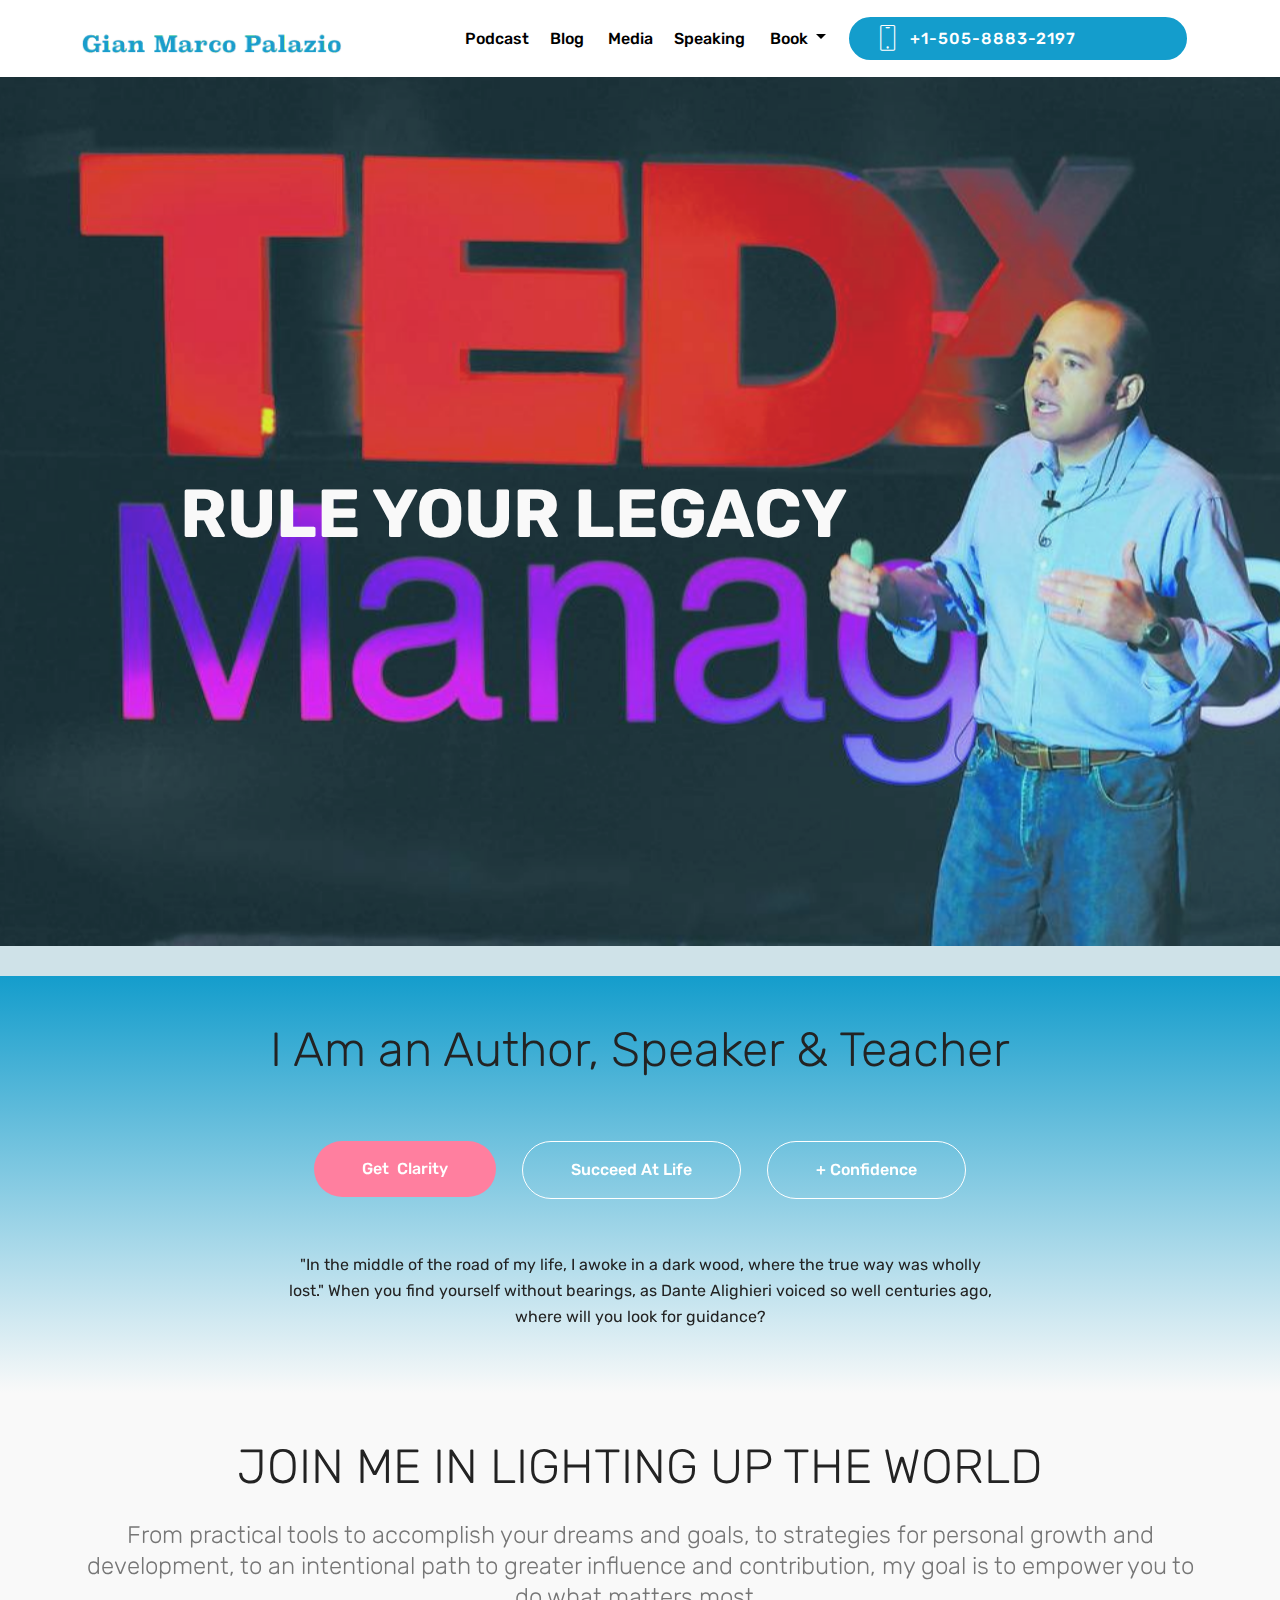
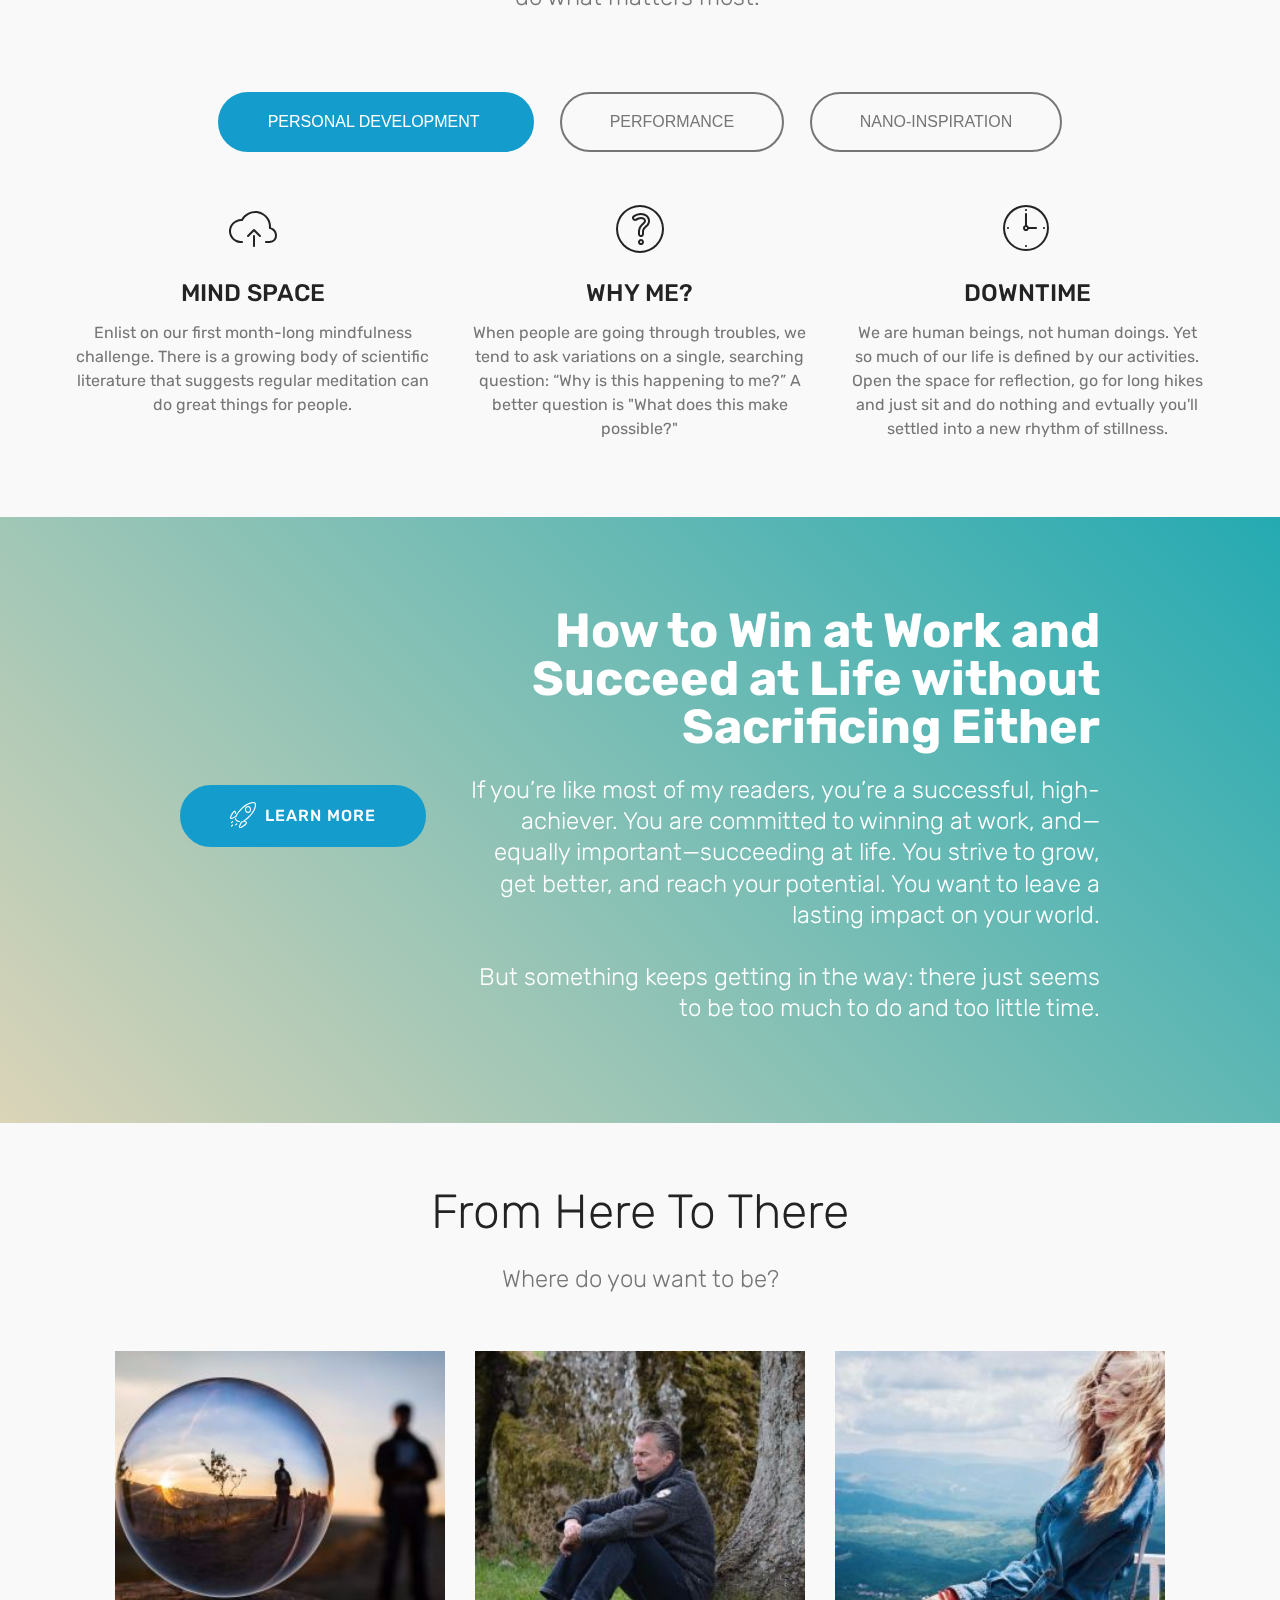
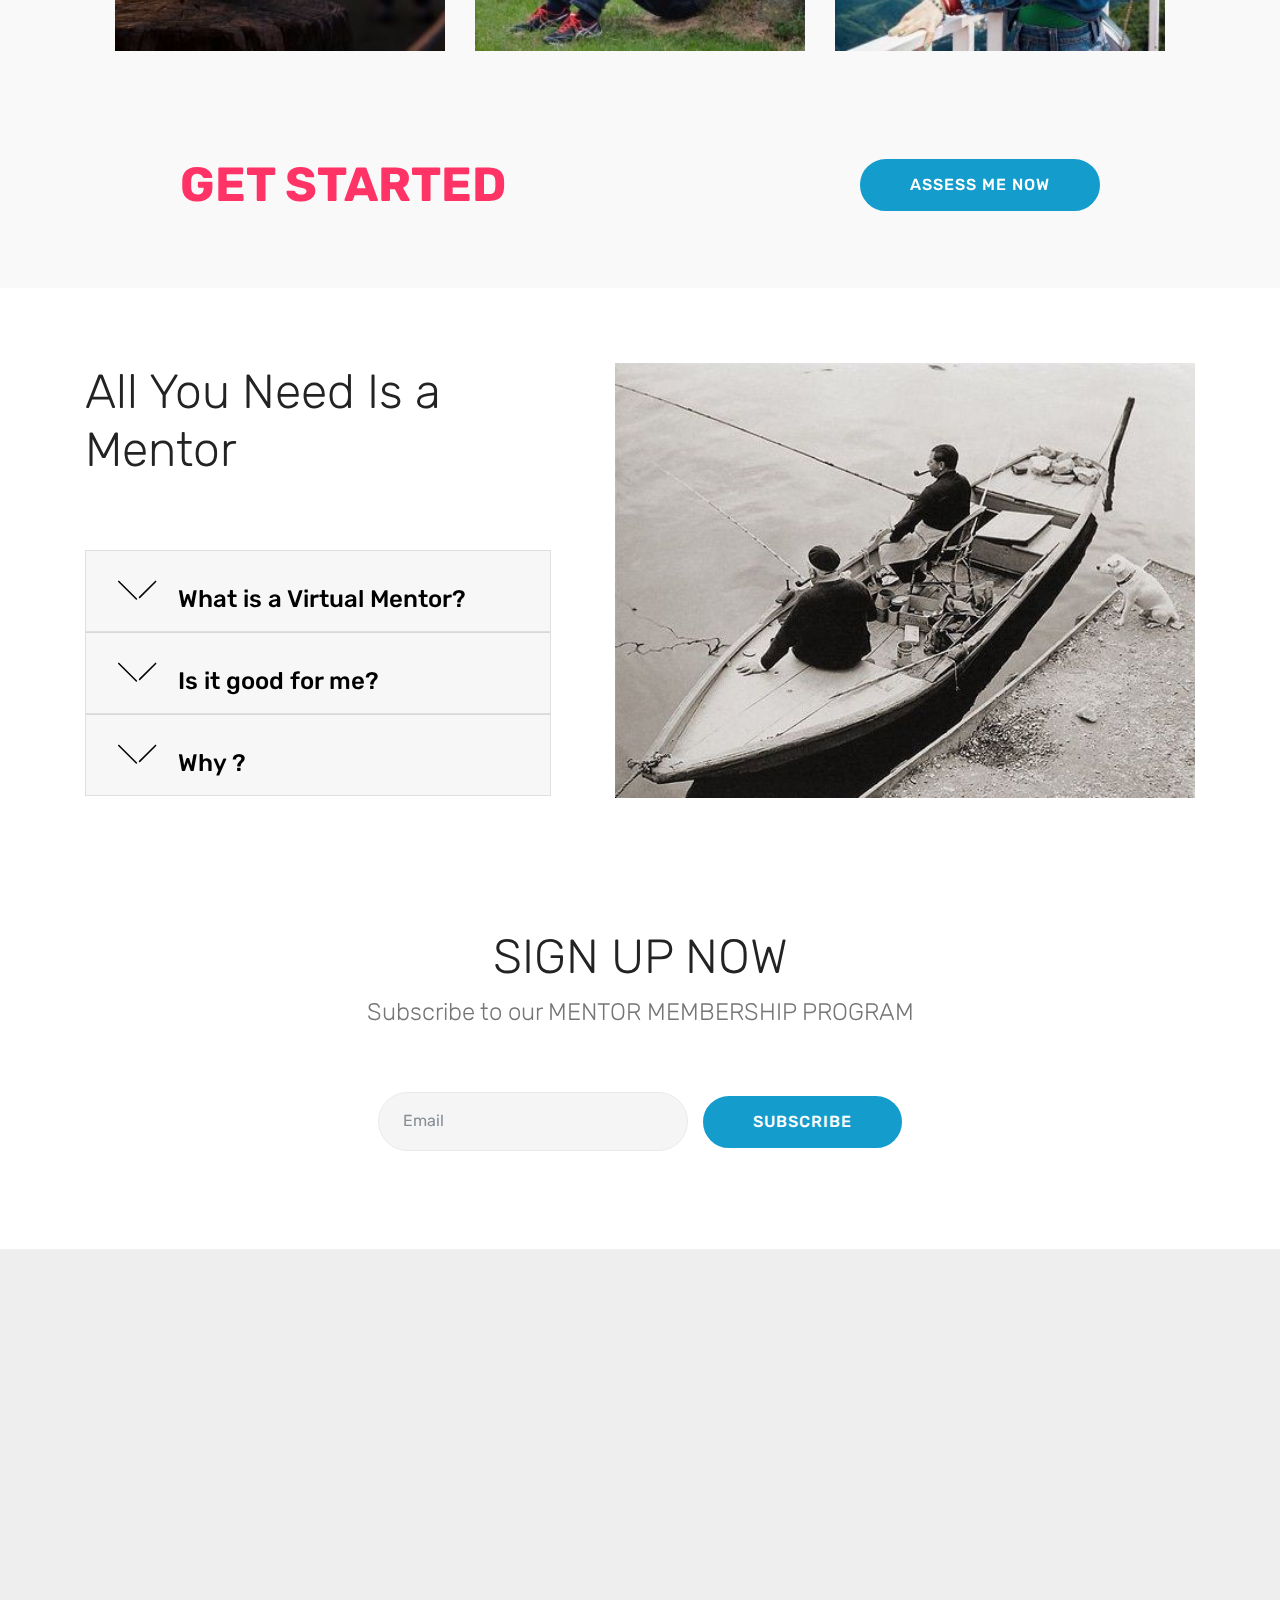
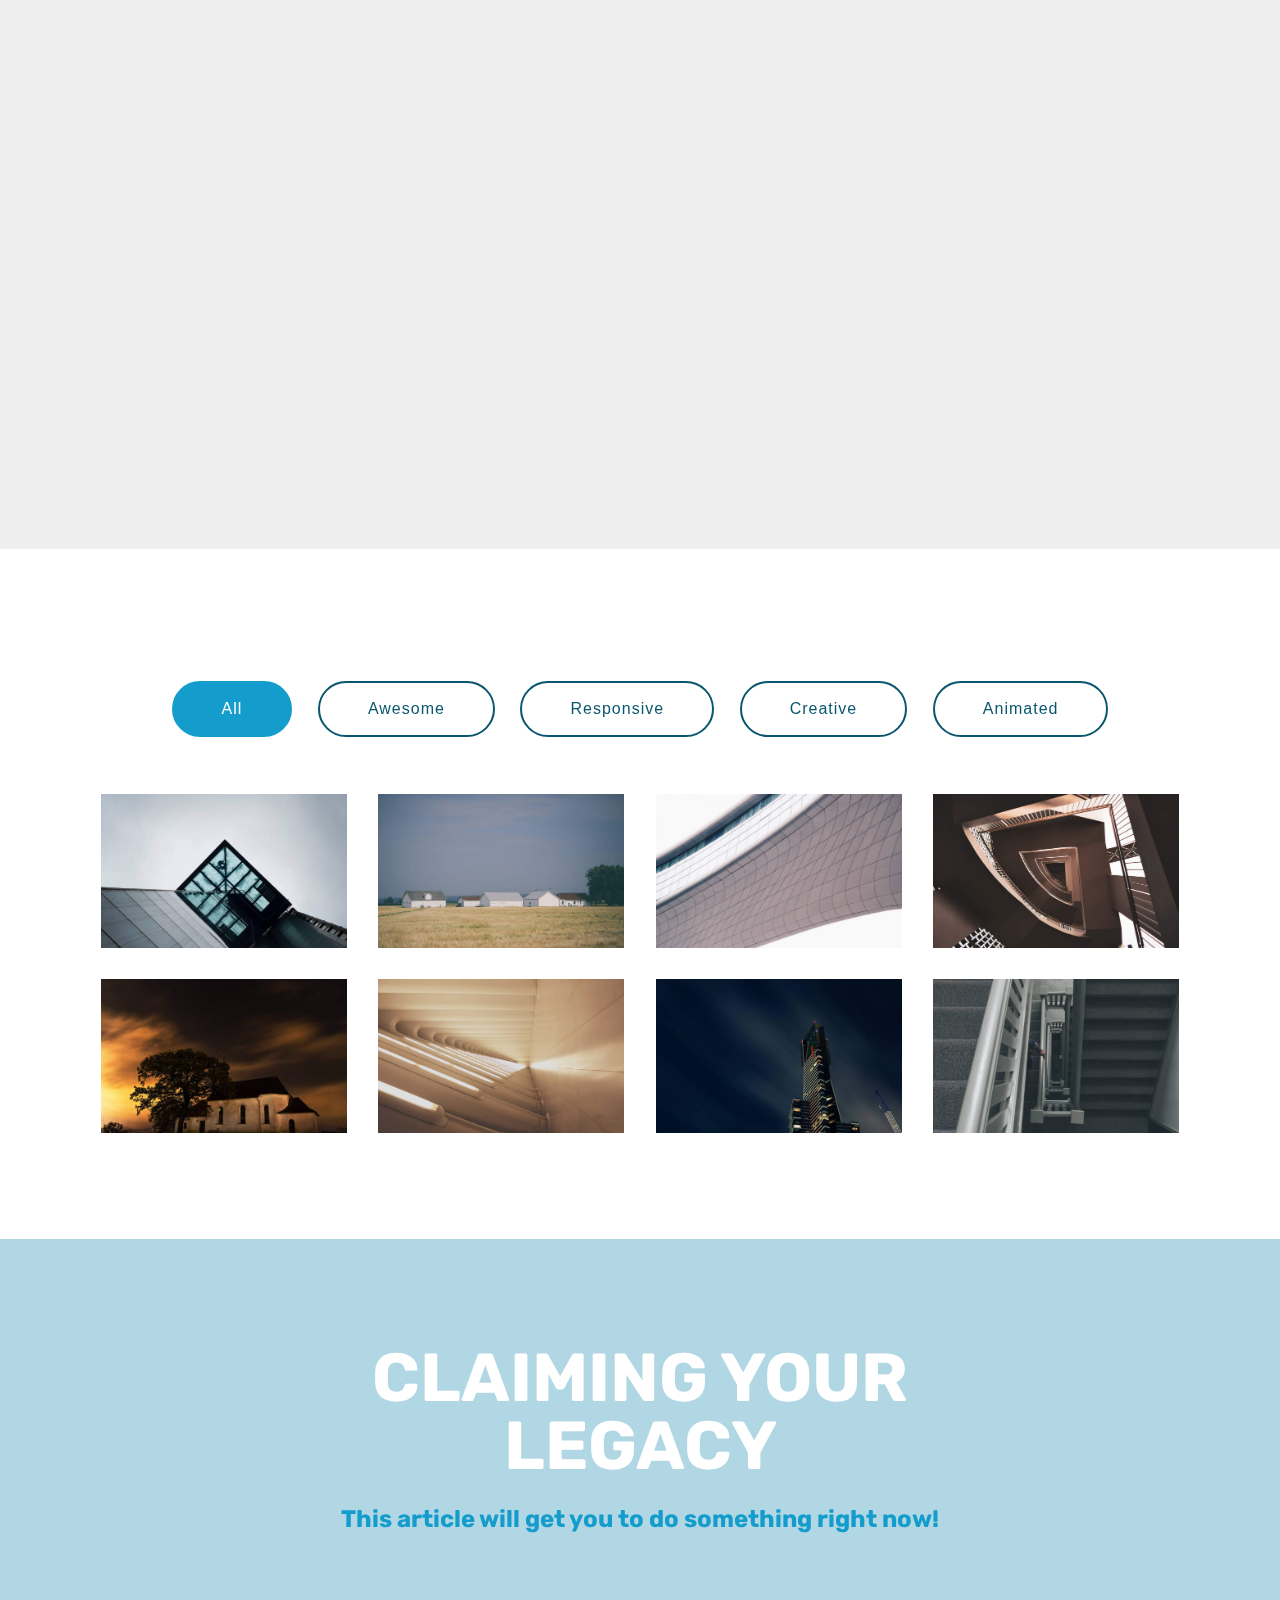
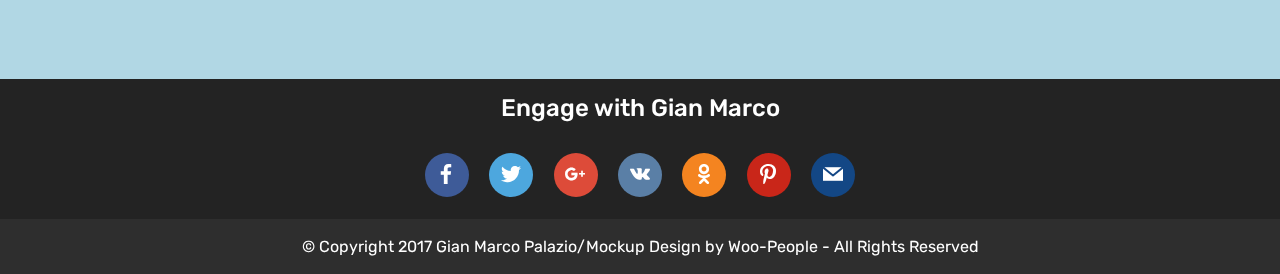
==== commit 76eed48c: "create github pages" ====
--- a/index.html
+++ b/index.html
@@ -24,7 +24,7 @@
   
 </head>
 <body>
-<section class="menu cid-qub9ygBDZw" once="menu" id="menu2-7" data-rv-view="1668">
+<section class="menu cid-qub9ygBDZw" once="menu" id="menu2-7" data-rv-view="1882">
 
     
 
@@ -52,7 +52,7 @@
                     <a class="nav-link link text-black display-4" href="http://demos.press75.com/album/albums/catlick-compilation/" target="_blank">
                         Podcast</a>
                 </li><li class="nav-item">
-                    <a class="nav-link link text-black display-4" href="http://demos.press75.com/wanderer/" target="_blank">
+                    <a class="nav-link link text-black display-4" href="https://jamwbc.github.io/Mockup1/page1.html" target="_blank">
                         Blog&nbsp;</a>
                 </li><li class="nav-item"><a class="nav-link link text-black display-4" href="http://demos.press75.com/folio/" target="_blank">Media</a></li><li class="nav-item dropdown"><a class="nav-link link text-black display-4" href="https://www.forbes.com/sites/johnhall/2015/03/08/thought-leadership-speakers-you-dont-want-to-miss-in-2015/#5413f3163653" target="_blank" aria-expanded="true">
                         Speaking&nbsp;</a></li>
@@ -65,7 +65,7 @@
     </nav>
 </section>
 
-<section class="engine"><a href="https://mobirise.co/j">design a website for free</a></section><section class="mbr-section info2 cid-qubhessPob" id="info2-c" data-rv-view="1670">
+<section class="engine"><a href="https://mobirise.co/l">bootstrap themes</a></section><section class="mbr-section info2 cid-qubhessPob" id="info2-c" data-rv-view="1884">
 
     
 
@@ -84,11 +84,12 @@
     </div>
 </section>
 
-<section class="header1 cid-quiFMX6337 mbr-fullscreen mbr-parallax-background" id="header1-y" data-rv-view="1673">
-
-    
-
-    
+<section class="header1 cid-quiFMX6337 mbr-fullscreen mbr-parallax-background" id="header1-y" data-rv-view="1887">
+
+    
+
+    <div class="mbr-overlay" style="opacity: 0.2; background-color: rgb(85, 180, 212);">
+    </div>
 
     <div class="container">
         <div class="row justify-content-md-center">
@@ -103,7 +104,7 @@
 
 </section>
 
-<section class="tabs2 cid-qubl2y67lJ" id="tabs2-e" data-rv-view="1676">
+<section class="tabs2 cid-qubl2y67lJ" id="tabs2-e" data-rv-view="1890">
 
     
 
@@ -178,7 +179,7 @@
     </div>
 </section>
 
-<section class="tabs3 cid-quc2vbY0WB" id="tabs3-k" data-rv-view="1679">
+<section class="tabs3 cid-quc2vbY0WB" id="tabs3-k" data-rv-view="1893">
 
     
 
@@ -438,7 +439,7 @@
     </div>
 </section>
 
-<section class="mbr-section info2 cid-qubFY4Fvtp" id="info2-g" data-rv-view="1682">
+<section class="mbr-section info2 cid-qubFY4Fvtp" id="info2-g" data-rv-view="1896">
 
     
 
@@ -459,7 +460,7 @@
     </div>
 </section>
 
-<section class="features15 cid-qugzU3xM8T" id="features15-q" data-rv-view="1685">
+<section class="features15 cid-qugzU3xM8T" id="features15-q" data-rv-view="1899">
 
     
 
@@ -516,7 +517,7 @@
         </div>
 </div></section>
 
-<section class="mbr-section info1 cid-quh2Ra5hfZ" id="info1-s" data-rv-view="1688">
+<section class="mbr-section info1 cid-quh2Ra5hfZ" id="info1-s" data-rv-view="1902">
 
     
 
@@ -535,7 +536,7 @@
     </div>
 </section>
 
-<section class="toggle2 cid-qucdGpM854" id="toggle2-l" data-rv-view="1691">
+<section class="toggle2 cid-qucdGpM854" id="toggle2-l" data-rv-view="1905">
     
         
 
@@ -600,7 +601,7 @@
         </div>
 </section>
 
-<section class="mbr-section form3 cid-quci70ftyF" id="form3-m" data-rv-view="1694">
+<section class="mbr-section form3 cid-quci70ftyF" id="form3-m" data-rv-view="1908">
 
     
 
@@ -621,7 +622,7 @@
                 <div data-form-alert="" hidden="">
                         Thanks for filling out the form!
                 </div>
-                <form class="mbr-form" action="https://mobirise.com/" method="post" data-form-title="Mobirise Form"><input type="hidden" data-form-email="true" value="5duB4sz4ggd+uWf5xD73DbcnpwoSN2TggwtYP/fQwmoNvAbUEZ6o6pCLEwfu9OUwke0qetLWQ+piXlLw5ycb48/cyhmsL5cAJ7LdIPasda+KQaNzXl1A71bszk+C0EEx">
+                <form class="mbr-form" action="https://mobirise.com/" method="post" data-form-title="Mobirise Form"><input type="hidden" data-form-email="true" value="NG2DDUCC2dicCW2aAKHsf9HfQDJW8gWRhre5gq6FvlHOPBAFcCgxWrRmSupRZrKYTfTU2PHccUUWoVqBWdfWlTsIQtrLYkVXdI/wyCH3AJipCxlecVfb8Y0z4KxMN7ZB">
                     <div class="mbr-subscribe input-group">
                         <input class="form-control" type="email" name="email" placeholder="Email" data-form-field="Email" required="" id="email-form3-m">
                         <span class="input-group-btn"><button href="" type="submit" class="btn btn-primary display-4">SUBSCRIBE</button></span>
@@ -632,7 +633,7 @@
     </div>
 </section>
 
-<section class="header9 cid-qubZdxabzN mbr-fullscreen mbr-parallax-background" id="header9-j" data-rv-view="1697">
+<section class="header9 cid-qubZdxabzN mbr-fullscreen mbr-parallax-background" id="header9-j" data-rv-view="1911">
 
     
 
@@ -650,7 +651,7 @@
     
 </section>
 
-<section class="mbr-gallery mbr-slider-carousel cid-qw6AmDMhZe" id="gallery2-14" data-rv-view="1700">
+<section class="mbr-gallery mbr-slider-carousel cid-qw6AmDMhZe" id="gallery2-14" data-rv-view="1914">
 
     
 
@@ -660,7 +661,7 @@
 
 </section>
 
-<section class="mbr-section content5 cid-qwahkrEOhs mbr-parallax-background" id="content5-1z" data-rv-view="1735">
+<section class="mbr-section content5 cid-qwahkrEOhs mbr-parallax-background" id="content5-1z" data-rv-view="1949">
 
     
 
@@ -679,7 +680,7 @@
     </div>
 </section>
 
-<section class="cid-quiL5qiMAC" id="social-buttons3-z" data-rv-view="1738">
+<section class="cid-quiL5qiMAC" id="social-buttons3-z" data-rv-view="1952">
     
     
 
@@ -720,7 +721,7 @@
     </div>
 </section>
 
-<section once="" class="cid-qucn7obHKq" id="footer6-p" data-rv-view="1741">
+<section once="" class="cid-qucn7obHKq" id="footer6-p" data-rv-view="1955">
 
     
 
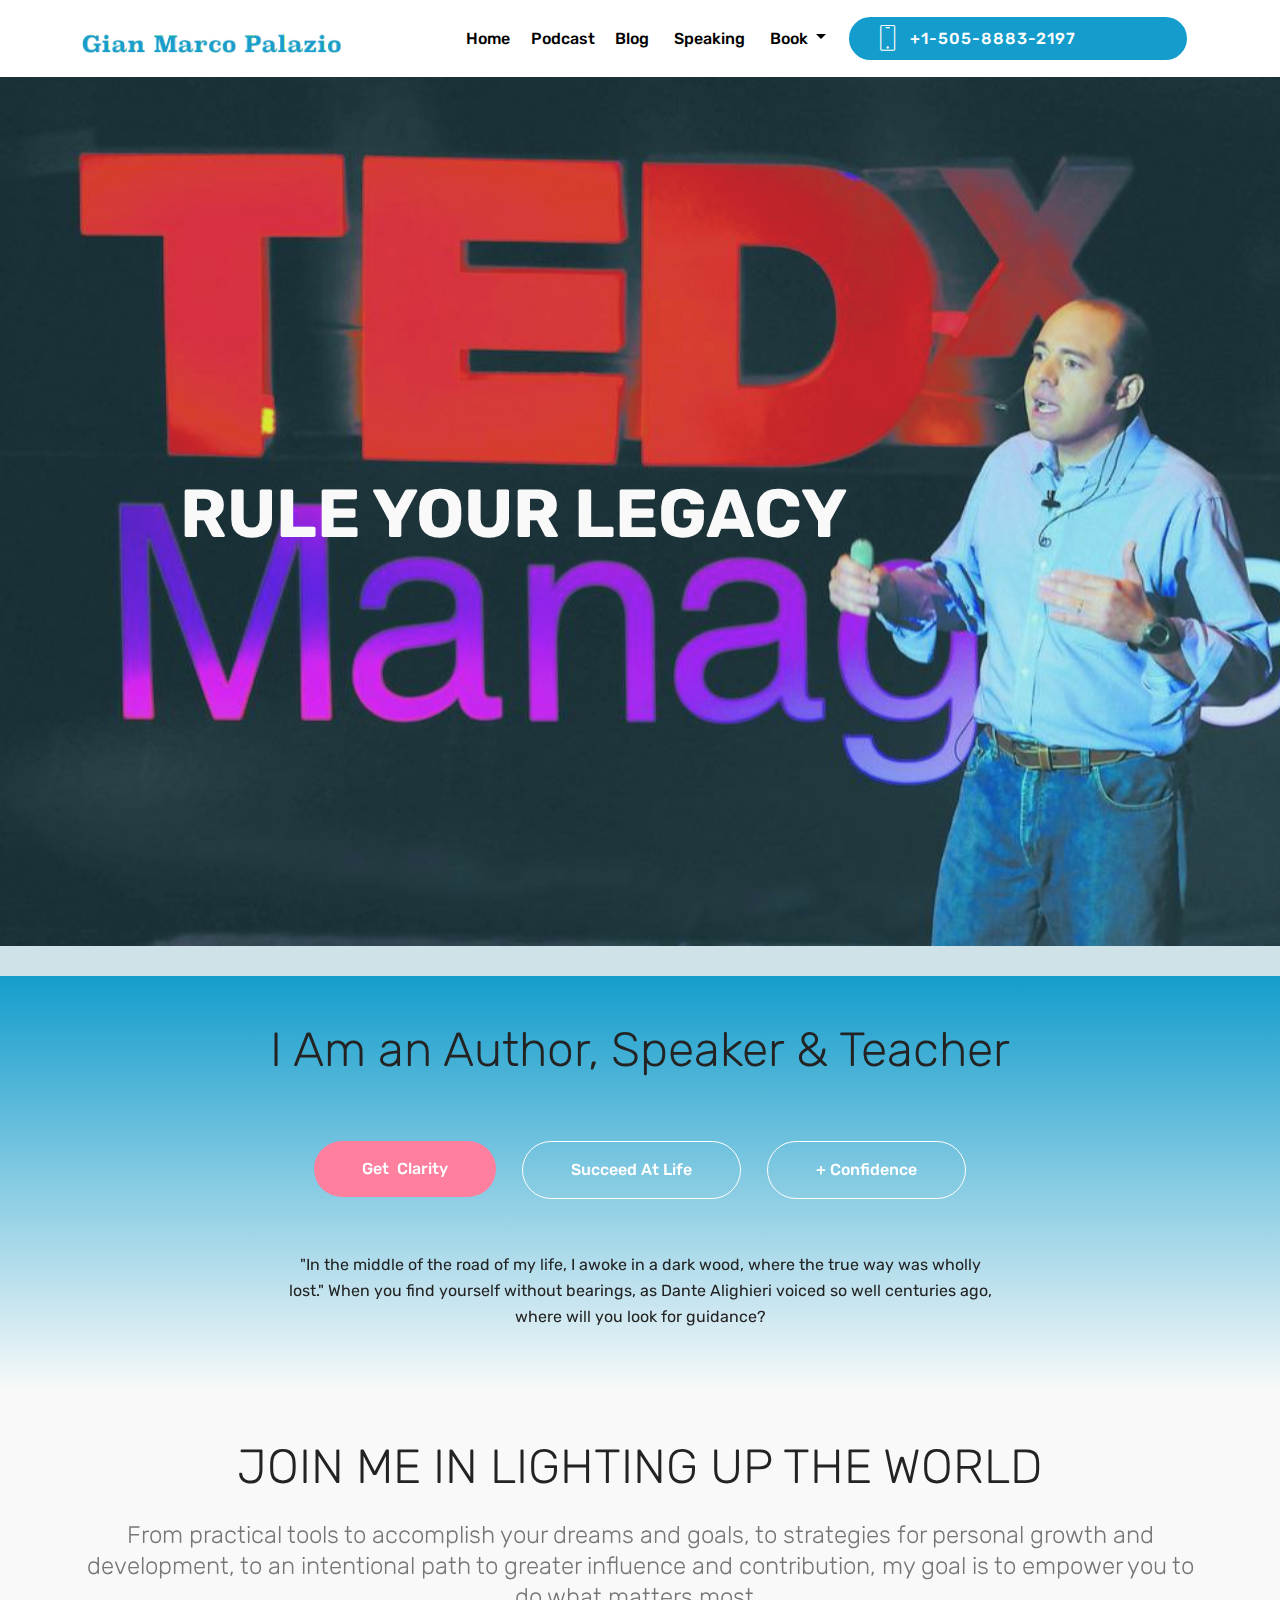
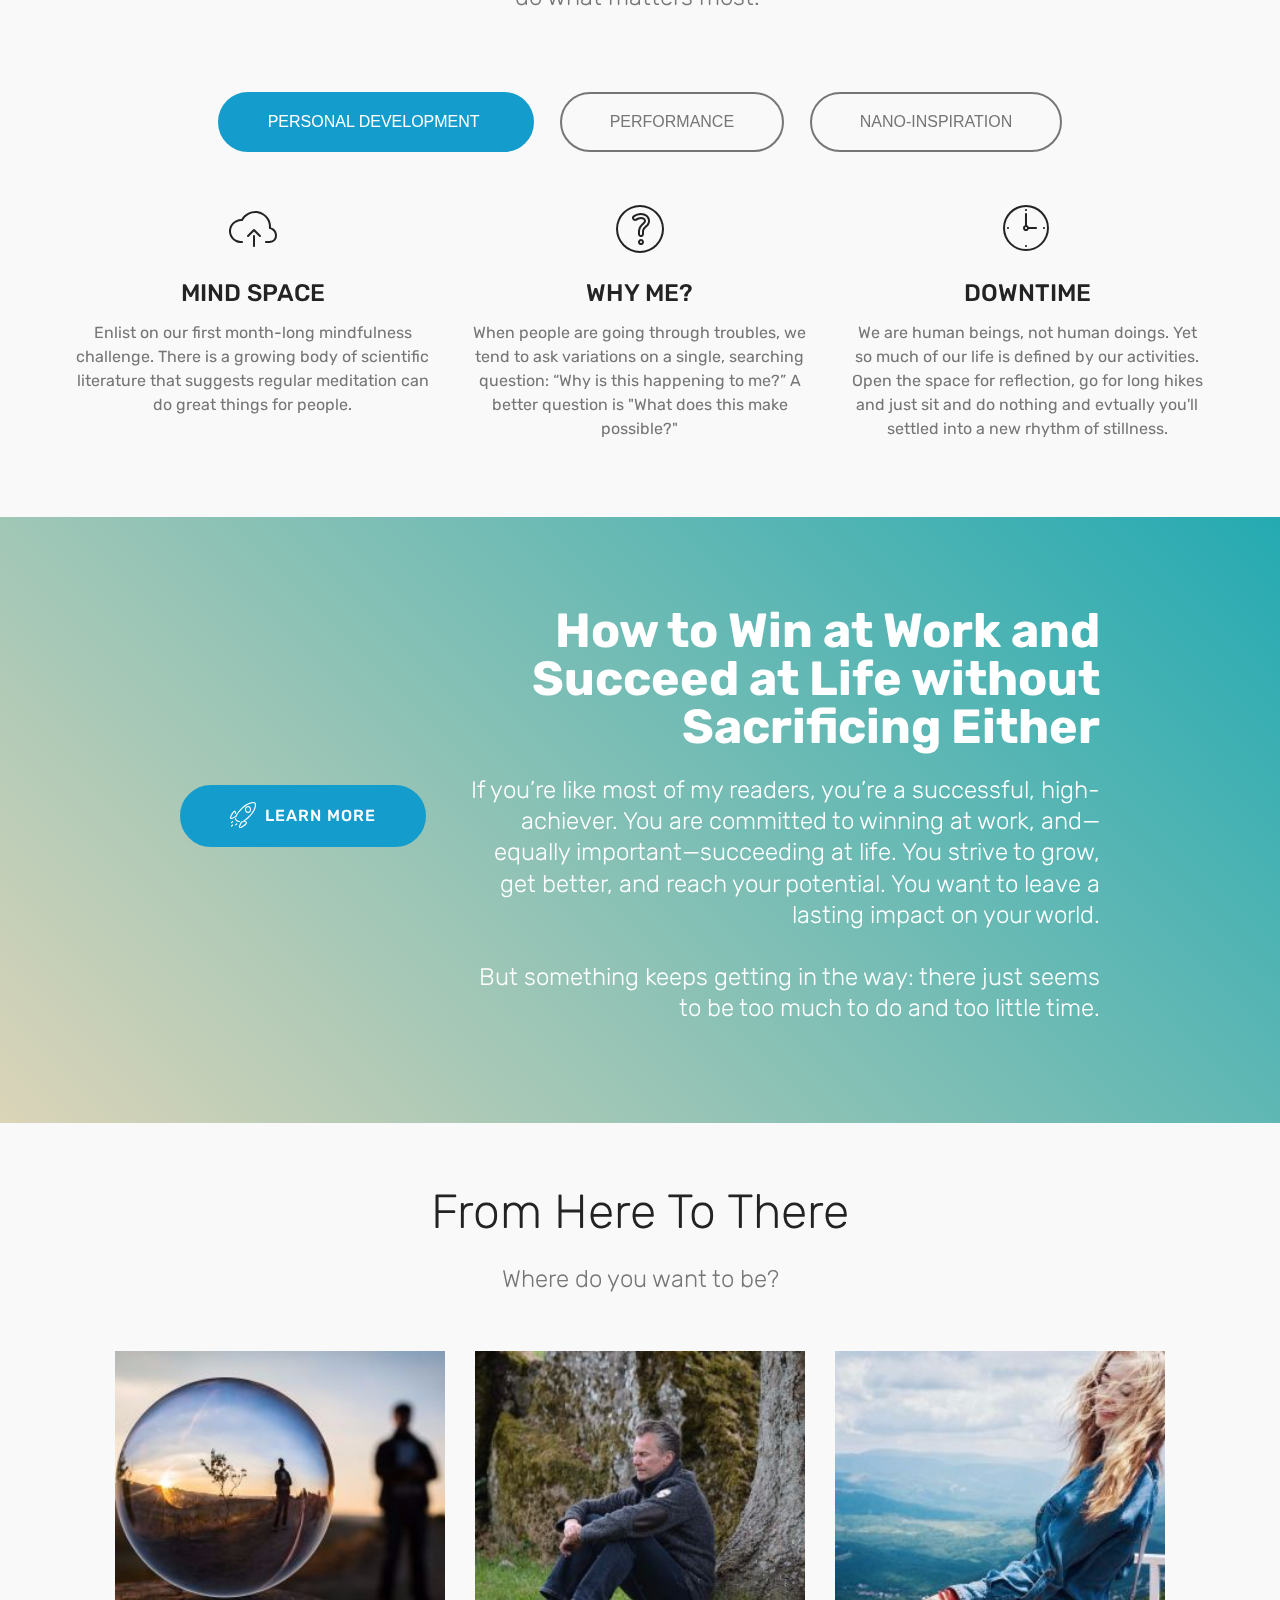
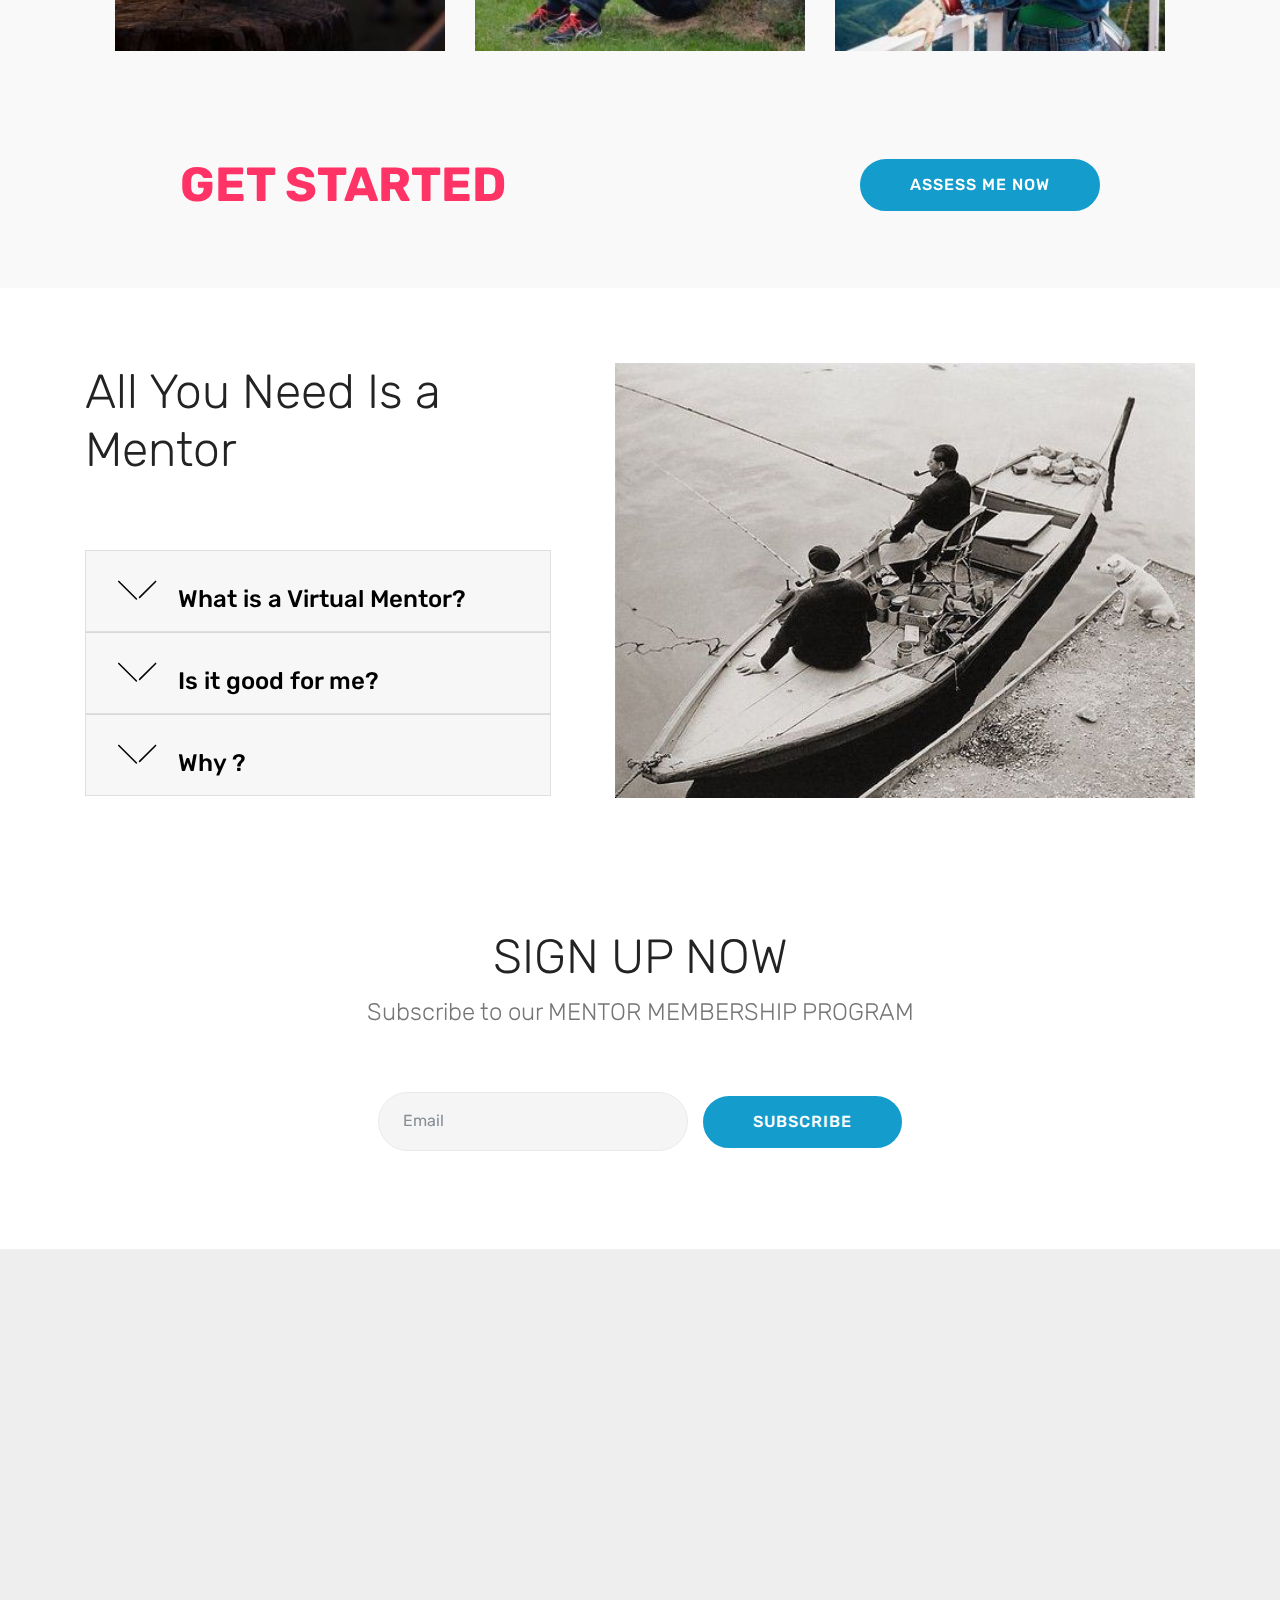
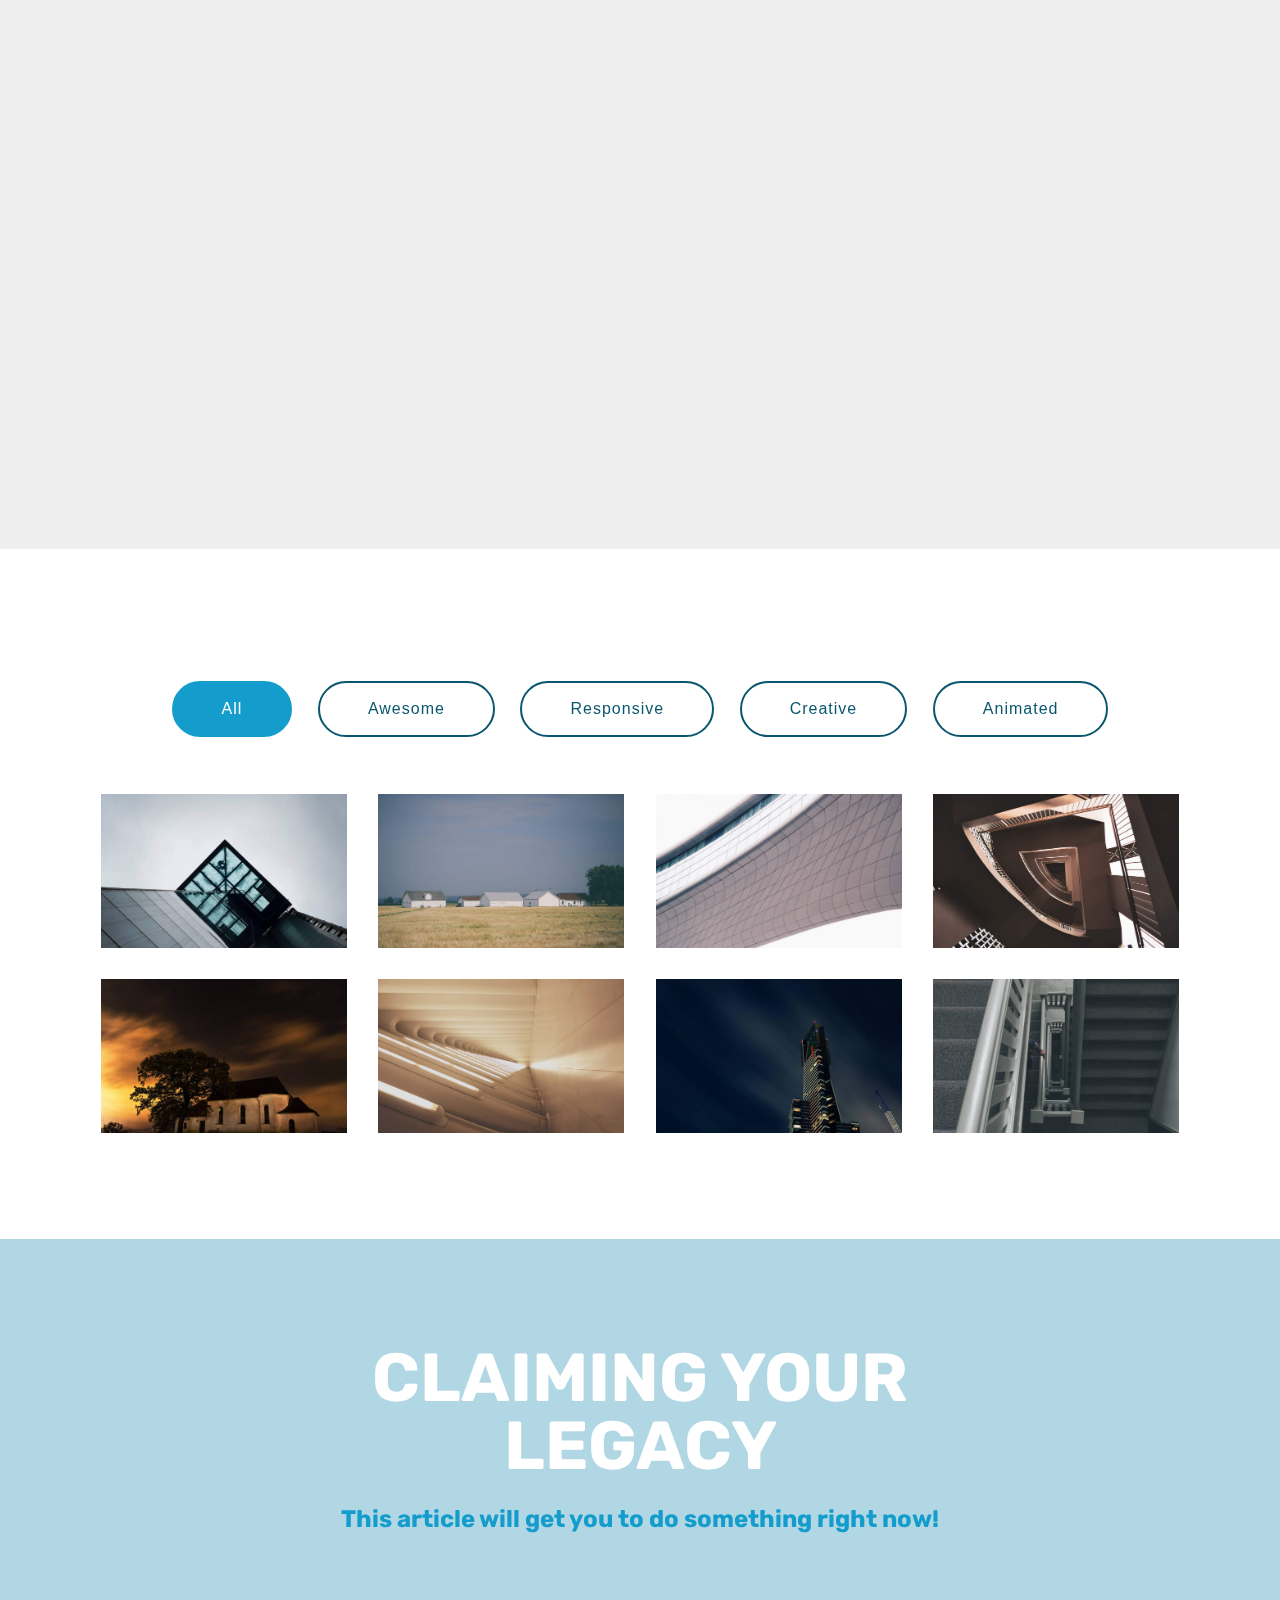
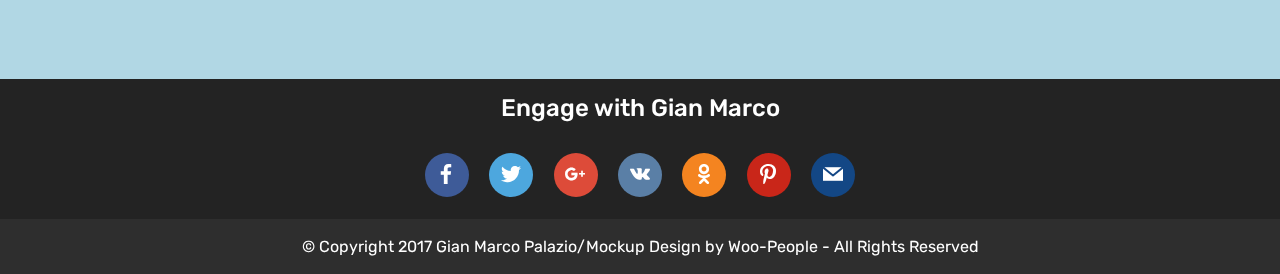
==== commit 4b857de2: "create github pages" ====
--- a/index.html
+++ b/index.html
@@ -24,7 +24,7 @@
   
 </head>
 <body>
-<section class="menu cid-qub9ygBDZw" once="menu" id="menu2-7" data-rv-view="1882">
+<section class="menu cid-qub9ygBDZw" once="menu" id="menu2-7" data-rv-view="1996">
 
     
 
@@ -48,13 +48,13 @@
             </div>
         </div>
         <div class="collapse navbar-collapse" id="navbarSupportedContent">
-            <ul class="navbar-nav nav-dropdown" data-app-modern-menu="true"><li class="nav-item">
+            <ul class="navbar-nav nav-dropdown" data-app-modern-menu="true"><li class="nav-item"><a class="nav-link link text-black display-4" href="https://jamwbc.github.io/Mockup1/" target="_blank">Home</a></li><li class="nav-item">
                     <a class="nav-link link text-black display-4" href="http://demos.press75.com/album/albums/catlick-compilation/" target="_blank">
                         Podcast</a>
                 </li><li class="nav-item">
                     <a class="nav-link link text-black display-4" href="https://jamwbc.github.io/Mockup1/page1.html" target="_blank">
                         Blog&nbsp;</a>
-                </li><li class="nav-item"><a class="nav-link link text-black display-4" href="http://demos.press75.com/folio/" target="_blank">Media</a></li><li class="nav-item dropdown"><a class="nav-link link text-black display-4" href="https://www.forbes.com/sites/johnhall/2015/03/08/thought-leadership-speakers-you-dont-want-to-miss-in-2015/#5413f3163653" target="_blank" aria-expanded="true">
+                </li><li class="nav-item dropdown"><a class="nav-link link text-black display-4" href="https://www.forbes.com/sites/johnhall/2015/03/08/thought-leadership-speakers-you-dont-want-to-miss-in-2015/#5413f3163653" target="_blank" aria-expanded="true">
                         Speaking&nbsp;</a></li>
                 <li class="nav-item dropdown"><a class="nav-link link text-black dropdown-toggle display-4" href="http://demos.press75.com/wanderer/" target="_blank" data-toggle="dropdown-submenu" aria-expanded="false">Book&nbsp;</a><div class="dropdown-menu"><a class="text-black dropdown-item display-4" href="http://demos.press75.com/wanderer/" target="_blank" aria-expanded="false">Program</a></div></li></ul>
             <div class="navbar-buttons mbr-section-btn"><a class="btn btn-sm btn-primary display-4" href="assets/files/GMPD'sBook.pdf.pdf">
@@ -65,7 +65,7 @@
     </nav>
 </section>
 
-<section class="engine"><a href="https://mobirise.co/l">bootstrap themes</a></section><section class="mbr-section info2 cid-qubhessPob" id="info2-c" data-rv-view="1884">
+<section class="engine"><a href="https://mobirise.co/c">free site maker</a></section><section class="mbr-section info2 cid-qubhessPob" id="info2-c" data-rv-view="1998">
 
     
 
@@ -84,7 +84,7 @@
     </div>
 </section>
 
-<section class="header1 cid-quiFMX6337 mbr-fullscreen mbr-parallax-background" id="header1-y" data-rv-view="1887">
+<section class="header1 cid-quiFMX6337 mbr-fullscreen mbr-parallax-background" id="header1-y" data-rv-view="2001">
 
     
 
@@ -104,7 +104,7 @@
 
 </section>
 
-<section class="tabs2 cid-qubl2y67lJ" id="tabs2-e" data-rv-view="1890">
+<section class="tabs2 cid-qubl2y67lJ" id="tabs2-e" data-rv-view="2004">
 
     
 
@@ -179,7 +179,7 @@
     </div>
 </section>
 
-<section class="tabs3 cid-quc2vbY0WB" id="tabs3-k" data-rv-view="1893">
+<section class="tabs3 cid-quc2vbY0WB" id="tabs3-k" data-rv-view="2007">
 
     
 
@@ -439,7 +439,7 @@
     </div>
 </section>
 
-<section class="mbr-section info2 cid-qubFY4Fvtp" id="info2-g" data-rv-view="1896">
+<section class="mbr-section info2 cid-qubFY4Fvtp" id="info2-g" data-rv-view="2010">
 
     
 
@@ -460,7 +460,7 @@
     </div>
 </section>
 
-<section class="features15 cid-qugzU3xM8T" id="features15-q" data-rv-view="1899">
+<section class="features15 cid-qugzU3xM8T" id="features15-q" data-rv-view="2013">
 
     
 
@@ -517,7 +517,7 @@
         </div>
 </div></section>
 
-<section class="mbr-section info1 cid-quh2Ra5hfZ" id="info1-s" data-rv-view="1902">
+<section class="mbr-section info1 cid-quh2Ra5hfZ" id="info1-s" data-rv-view="2016">
 
     
 
@@ -536,7 +536,7 @@
     </div>
 </section>
 
-<section class="toggle2 cid-qucdGpM854" id="toggle2-l" data-rv-view="1905">
+<section class="toggle2 cid-qucdGpM854" id="toggle2-l" data-rv-view="2019">
     
         
 
@@ -601,7 +601,7 @@
         </div>
 </section>
 
-<section class="mbr-section form3 cid-quci70ftyF" id="form3-m" data-rv-view="1908">
+<section class="mbr-section form3 cid-quci70ftyF" id="form3-m" data-rv-view="2022">
 
     
 
@@ -622,7 +622,7 @@
                 <div data-form-alert="" hidden="">
                         Thanks for filling out the form!
                 </div>
-                <form class="mbr-form" action="https://mobirise.com/" method="post" data-form-title="Mobirise Form"><input type="hidden" data-form-email="true" value="NG2DDUCC2dicCW2aAKHsf9HfQDJW8gWRhre5gq6FvlHOPBAFcCgxWrRmSupRZrKYTfTU2PHccUUWoVqBWdfWlTsIQtrLYkVXdI/wyCH3AJipCxlecVfb8Y0z4KxMN7ZB">
+                <form class="mbr-form" action="https://mobirise.com/" method="post" data-form-title="Mobirise Form"><input type="hidden" data-form-email="true" value="byKcaJbF58ZufLLfO0vyjBQxCjtQTqUFbtek9GfJzBs/GGtRZS0Fy/WXDl77RdOa450mEy4ngKMTtcAq028mg7pJqkN8qE65xGoLc5OdOd2VgiTuRXNQQ4/KVuKBRV6A">
                     <div class="mbr-subscribe input-group">
                         <input class="form-control" type="email" name="email" placeholder="Email" data-form-field="Email" required="" id="email-form3-m">
                         <span class="input-group-btn"><button href="" type="submit" class="btn btn-primary display-4">SUBSCRIBE</button></span>
@@ -633,7 +633,7 @@
     </div>
 </section>
 
-<section class="header9 cid-qubZdxabzN mbr-fullscreen mbr-parallax-background" id="header9-j" data-rv-view="1911">
+<section class="header9 cid-qubZdxabzN mbr-fullscreen mbr-parallax-background" id="header9-j" data-rv-view="2025">
 
     
 
@@ -651,7 +651,7 @@
     
 </section>
 
-<section class="mbr-gallery mbr-slider-carousel cid-qw6AmDMhZe" id="gallery2-14" data-rv-view="1914">
+<section class="mbr-gallery mbr-slider-carousel cid-qw6AmDMhZe" id="gallery2-14" data-rv-view="2028">
 
     
 
@@ -661,7 +661,7 @@
 
 </section>
 
-<section class="mbr-section content5 cid-qwahkrEOhs mbr-parallax-background" id="content5-1z" data-rv-view="1949">
+<section class="mbr-section content5 cid-qwahkrEOhs mbr-parallax-background" id="content5-1z" data-rv-view="2063">
 
     
 
@@ -680,7 +680,7 @@
     </div>
 </section>
 
-<section class="cid-quiL5qiMAC" id="social-buttons3-z" data-rv-view="1952">
+<section class="cid-quiL5qiMAC" id="social-buttons3-z" data-rv-view="2066">
     
     
 
@@ -721,7 +721,7 @@
     </div>
 </section>
 
-<section once="" class="cid-qucn7obHKq" id="footer6-p" data-rv-view="1955">
+<section once="" class="cid-qucn7obHKq" id="footer6-p" data-rv-view="2069">
 
     
 
